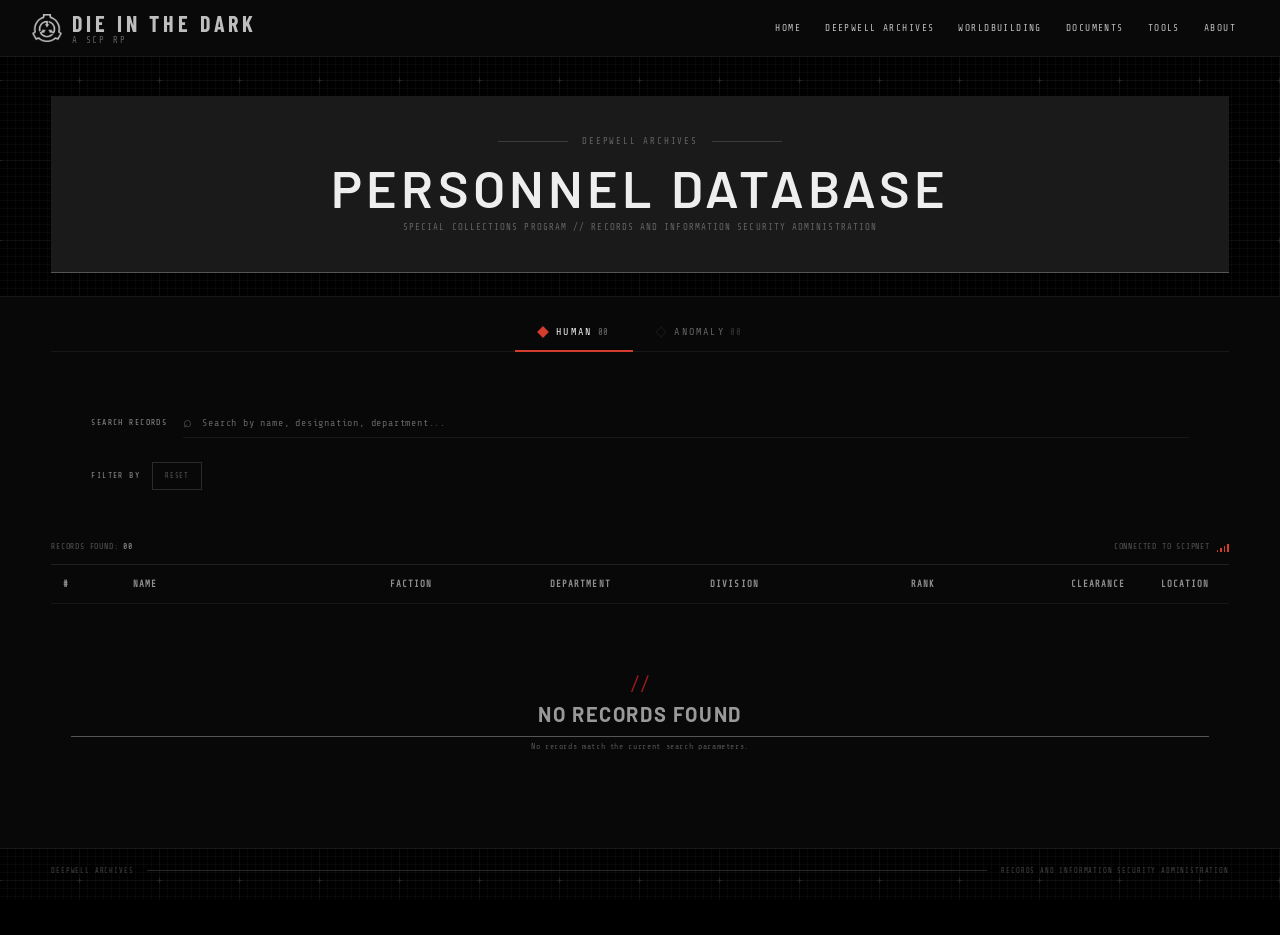
==== database.html @ d58ca320 "Add files via upload" ====
<!DOCTYPE html>
<html lang="en">

<head>
    <meta charset="UTF-8">
    <meta name="viewport" content="width=device-width, initial-scale=1.0">

    <title>Connected to DEEPWELL</title>

    <link rel="icon" type="../image/png" href="images/logo.png">

    <link rel="preconnect" href="https://fonts.googleapis.com">
    <link rel="preconnect" href="https://fonts.gstatic.com" crossorigin>

    <link href="https://fonts.googleapis.com/css2?family=Barlow+Condensed:wght@400;500;600;700&family=Barlow:wght@400;500;600;700&family=Share+Tech+Mono&display=swap" rel="stylesheet">

    <link rel="stylesheet" href="css/style.css">
    <link rel="stylesheet" href="css/database.css">
</head>

<body>

    <!-- NAVIGATION -->
    <nav class="navbar">

        <a href="index.html" class="logo">
            <span class="logo-image" aria-label="Die in the Dark"></span>

            <div class="logo-text">
                <span class="logo-name">DIE IN THE DARK</span>
                <span class="logo-subtitle">A SCP RP</span>
            </div>
        </a>

        <ul class="nav-links">
            <li><a href="index.html">HOME</a></li>
            <li><a href="database.html">DEEPWELL ARCHIVES</a></li>
            <li><a href="lore.html">WORLDBUILDING</a></li>
            <li><a href="documents.html">DOCUMENTS</a></li>
            <li class="dropdown">
                <a href="#">TOOLS</a>
                <div class="dropdown-menu">
                    <a href="sheet-maker.html">SHEET MAKER</a>
                </div>
            </li>
            <li><a href="about.html">ABOUT</a></li>

        </ul>

    </nav>



    <!-- MAIN DATABASE -->
    <main class="database-page">

        <!-- DATABASE HEADER -->
        <header class="database-header">

            <div class="database-classification">
                <span class="classification-line"></span>

                DEEPWELL ARCHIVES

                <span class="classification-line"></span>
            </div>

            <h1>PERSONNEL DATABASE</h1>

            <p>
                SPECIAL COLLECTIONS PROGRAM // RECORDS AND INFORMATION SECURITY ADMINISTRATION
            </p>

        </header>


        <!-- LOWER DATABASE SECTION -->
        <div class="database-container">

            <div class="database-container-contents">

                <!-- DATABASE TABS -->
                <div class="database-tabs">

                    <button class="database-tab active" data-type="HUMAN">

                        <span class="tab-indicator"></span>

                        HUMAN

                        <span class="tab-count" id="human-count">00</span>

                    </button>


                    <button class="database-tab" data-type="ANOMALY">

                        <span class="tab-indicator"></span>

                        ANOMALY

                        <span class="tab-count" id="anomaly-count">00</span>

                    </button>

                </div>


                <!-- SEARCH / FILTER CONTROLS -->
                <div class="database-controls">

                    <div class="search-container">

                        <span class="search-label">
                            SEARCH RECORDS
                        </span>

                        <div class="search-box">

                            <span class="search-icon">
                                ⌕
                            </span>

                            <input
                                type="text"
                                id="character-search"
                                placeholder="Search by name, designation, department..."
                                autocomplete="off"
                            >

                        </div>

                    </div>


                    <!-- FILTERS GENERATED BY JAVASCRIPT -->
                    <div
                        class="filter-container"
                        id="filter-container">
                    </div>

                </div>


                <!-- DATABASE STATUS -->
                <div class="database-status">

                    <span>
                        RECORDS FOUND:
                        <strong id="result-count">00</strong>
                    </span>

                    <span class="status-live">

                        CONNECTED TO SCIPNET

                        <span class="status-bars">
                            <i></i>
                            <i></i>
                            <i></i>
                            <i></i>
                        </span>

                    </span>

                </div>


                <!-- CHARACTER TABLE -->
                <div class="character-table">

                    <!-- TABLE HEADER -->
                    <div class="table-header">

                        <div class="table-cell id-cell">
                            #
                        </div>

                        <div class="table-cell name-cell">
                            NAME
                        </div>

                        <div class="table-cell faction-cell">
                            FACTION
                        </div>

                        <div class="table-cell department-cell">
                            DEPARTMENT
                        </div>

                        <div class="table-cell division-cell">
                            DIVISION
                        </div>

                        <div class="table-cell rank-cell">
                            RANK
                        </div>

                        <div class="table-cell clearance-cell">
                            CLEARANCE
                        </div>

                        <div class="table-cell location-cell">
                            LOCATION
                        </div>

                    </div>


                    <!-- CHARACTER RECORDS GENERATED BY JAVASCRIPT -->
                    <div id="character-list"></div>

                </div>


                <!-- NO RESULTS -->
                <div
                    class="no-results"
                    id="no-results">

                    <div class="no-results-mark">
                        //
                    </div>

                    <h2>
                        NO RECORDS FOUND
                    </h2>

                    <p>
                        No records match the current search parameters.
                    </p>

                </div>

            </div>

        </div>


        <!-- DATABASE FOOTER -->
        <div class="database-footer">

            <span>
                DEEPWELL ARCHIVES
            </span>

            <span class="footer-line"></span>

            <span>
                RECORDS AND INFORMATION SECURITY ADMINISTRATION
            </span>

        </div>

    </main>


    <!-- DATABASE JAVASCRIPT -->
    <script src="js/database.js"></script>

</body>

</html>
---- css/style.css ----
:root {
    --grid-background: #000000;
    --grid-ticks: #1e1e1e;
    --grid-major-lines: rgba(50, 50, 50, 0.15);
    --grid-minor-lines: rgba(50, 50, 50, 0.05);

    --border: #181818;
    --red-bright: #d43c2e;


    --text: #bebebe;
    --text-secondary: #909090;
    --text-dim: #646464;

    --white: #eeeeee;

    --red: #9b1c1c;

    --font-main: "Barlow", sans-serif;
    --font-mono: "Share Tech Mono", monospace;
    --font-condensed: "Barlow Condensed", sans-serif;
}


body {
    margin: 0;

    overflow-x: hidden;

    background:
        /* Fine grid */
        linear-gradient(-90deg, var(--grid-major-lines) 1px, transparent 1px),
        linear-gradient(var(--grid-major-lines) 1px, transparent 1px),

        /* Large grid */
        linear-gradient(-90deg, var(--grid-major-lines) 1px, transparent 1px),
        linear-gradient(var(--grid-major-lines) 1px, transparent 1px),

        /* Horizontal structure */
        linear-gradient(
            transparent 3px,
            var(--grid-background) 3px,
            var(--grid-background) 78px,
            transparent 78px
        ),

        /* Vertical structure */
        linear-gradient(-90deg, var(--grid-ticks) 1px, transparent 1px),

        linear-gradient(
            -90deg,
            transparent 3px,
            var(--grid-background) 3px,
            var(--grid-background) 78px,
            transparent 78px
        ),

        linear-gradient(var(--grid-ticks) 1px, transparent 1px),

        /* Base */
        var(--grid-background);

    background-size:
        8px 8px,
        8px 8px,
        80px 80px,
        80px 80px,
        80px 80px,
        80px 80px,
        80px 80px,
        80px 80px;

    background-attachment: fixed;

    color: var(--text);
    font-family: var(--font-main);
}

header {
    padding: 40px;
    background: #1a1a1a;
    border-bottom: 1px solid #555;
}

main {
    margin: 40px auto;
    padding: 56px 20px 0;
}

h1 {
    margin: 0;
}

h2 {
    border-bottom: 1px solid #555;
    padding-bottom: 10px;
}

/* =========================
   NAVIGATION
   ========================= */

.navbar {
    position: fixed;
    top: 0;
    left: 0;
    right: 0;

    z-index: 500;

    height: 56px;

    background: rgba(10, 10, 10, 0.90);

    border-bottom: 1px solid var(--border);

    padding: 0 2rem;

    display: flex;
    align-items: center;
    justify-content: space-between;

    backdrop-filter: blur(6px);
}


/* =========================
   LOGO / BRAND
   ========================= */

.logo {
    display: flex;
    align-items: center;
    gap: 10px;

    text-decoration: none;
}

.logo-image {
    width: 30px;
    height: 30px;

    display: block;
    flex-shrink: 0;

    background-color: var(--text);

    -webkit-mask-image: url("../images/logo.png");
    mask-image: url("../images/logo.png");

    -webkit-mask-repeat: no-repeat;
    mask-repeat: no-repeat;

    -webkit-mask-position: center;
    mask-position: center;

    -webkit-mask-size: contain;
    mask-size: contain;
}

.logo-text {
    display: flex;
    flex-direction: column;
    justify-content: center;
}

.logo-name {
    font-family: var(--font-condensed);

    font-size: 22px;
    font-weight: 700;

    letter-spacing: 0.18em;

    color: var(--text);

    text-transform: uppercase;

    display: block;

    line-height: 1.1;
}

.logo-subtitle {
    font-family: var(--font-mono);

    font-size: 9px;

    letter-spacing: 0.2em;

    color: var(--text-dim);

    text-transform: uppercase;

    display: block;
}


/* =========================
   NAV LINKS
   ========================= */

.nav-links {
    display: flex;

    list-style: none;

    align-items: center;

    margin: 0;
    padding: 0;
}

.nav-links a {
    font-family: var(--font-mono);

    font-size: 9.5px;

    letter-spacing: 0.15em;

    text-transform: uppercase;

    color: var(--text);

    text-decoration: none;

    padding: 8px 12px;

    display: block;

    transition: color 0.2s ease;
}

.nav-links a:hover {
    color: var(--red-bright);

    text-shadow:
        0 0 6px rgba(197, 43, 43, 0.45);
}


/* =========================
   DROPDOWN
   ========================= */

.dropdown {
    position: relative;
}

.dropdown-menu {
    display: none;

    position: absolute;

    top: 100%;
    left: 0;

    min-width: 160px;

    background: rgba(10, 10, 10, 0.98);

    border: 1px solid var(--border);

    box-shadow: 0 8px 20px rgba(0, 0, 0, 0.5);
}

.dropdown-menu a {
    padding: 10px 14px;

    border-bottom: 1px solid #222;
}

.dropdown-menu a:last-child {
    border-bottom: none;
}

.dropdown-menu a:hover {
    background: rgba(255, 255, 255, 0.04);
}

.dropdown:hover .dropdown-menu {
    display: block;
}



/* =========================
   DIVIDER
   ========================= */

.section-divider {
    display: flex;
    align-items: center;
    gap: 10px;

    width: 70%;

    margin: 32px auto;
}
.divider-line {
    flex: 1;
    height: 1px;
    background: rgba(120, 120, 120, 0.3);
}

.divider-logo {
    width: 20px;
    height: 20px;

    background-color: var(--text-dim);

    opacity: 0.7;

    -webkit-mask: url("../images/logo.png") center / contain no-repeat;
    mask: url("../images/logo.png") center / contain no-repeat;
}

.announcement-bar {
    position: relative;
    width: 100%;
    height: 38px;
    margin: 56px 0 0;
    box-sizing: border-box;

    display: flex;
    align-items: center;

    background:
        linear-gradient(
            rgba(120,0,0,0.035) 50%,
            rgba(0,0,0,0.035) 50%
        ),
        rgba(8,8,8,0.96);

    background-size:
        100% 4px,
        auto;

    border: 1px solid rgba(24,24,24,0.45);

    box-shadow:
        0 4px 18px rgba(0,0,0,0.45),
        inset 0 0 20px rgba(90,0,0,0.08);

    overflow: hidden;
}


/* subtle red scanline overlay */

.announcement-bar::before {
    content: "";

    position: absolute;
    inset: 0;

    background:
        repeating-linear-gradient(
            0deg,
            transparent 0px,
            transparent 3px,
            rgba(155, 28, 28, 0.045) 4px
        );

    pointer-events: none;
    z-index: 1;
}


/* very subtle red edge */

.announcement-bar::after {
    content: "";

    position: absolute;
    left: 0;
    top: 0;
    bottom: 0;

    width: 2px;

    background: var(--red);

    box-shadow:
        0 0 8px rgba(197, 43, 43, 0.35);

    opacity: 0.7;

    pointer-events: none;
    z-index: 4;
}


/* LEFT LABEL */

.announcement-label {
    position: relative;
    z-index: 3;

    height: 100%;
    width: auto;
    flex: 0 0 auto;

    padding: 0 15px;

    display: flex;
    align-items: center;
    gap: 8px;

    background: rgba(12,12,12,0.98);
    border-right: 1px solid var(--border);

    font-family: var(--font-mono);
    font-size: 9px;
    letter-spacing: 0.16em;
    color: var(--text-dim);

    white-space: nowrap;
}


/* STATUS LIGHT */

.announcement-status {
    width: 5px;
    height: 5px;

    display: block;

    background: var(--red-bright);

    box-shadow:
        0 0 5px rgba(197, 43, 43, 0.7),
        0 0 10px rgba(197, 43, 43, 0.2);

    animation: announcement-pulse 4s ease-in-out infinite;
}


@keyframes announcement-pulse {

    0%,
    100% {
        opacity: 0.25;
    }

    50% {
        opacity: 1;
    }

}


/* SCROLLING AREA */

.announcement-window {
    position: relative;

    flex: 1;
    min-width: 0;

    height: 100%;

    overflow: hidden;

    display: flex;
    align-items: center;

    mask-image: linear-gradient(
        90deg,
        transparent,
        black 5%,
        black 95%,
        transparent
    );

    -webkit-mask-image: linear-gradient(
        90deg,
        transparent,
        black 5%,
        black 95%,
        transparent
    );
}


/* SCROLLING CONTENT */

.announcement-track {
    display: flex;
    align-items: center;
    width: max-content;
    animation: announcement-scroll 30s linear infinite;
    will-change: transform;
}


.announcement-track span {
    position: relative;

    display: inline-flex;
    align-items: center;

    padding: 0 42px;

    font-family: var(--font-mono);
    font-size: 9px;
    letter-spacing: 0.13em;

    color: var(--text);

    white-space: nowrap;
}


.announcement-track span::after {
    content: "⌬";

    position: absolute;
    right: 0;

    color: var(--red);
    font-size: 10px;
}


@keyframes announcement-scroll {

    from {
        transform: translateX(0);
    }

    to {
        transform: translateX(-50%);
    }

}


/* RIGHT IDENTIFIER */

.announcement-id {
    position: relative;
    z-index: 3;

    height: 100%;

    padding: 0 14px;

    display: flex;
    align-items: center;

    box-sizing: border-box;

    background: rgba(12, 12, 12, 0.98);

    border-left: 1px solid var(--border);

    font-family: var(--font-mono);
    font-size: 8px;
    letter-spacing: 0.12em;

    color: #666;

    white-space: nowrap;

    flex-shrink: 0;
}
---- css/database.css ----
/* =========================================================
   DATABASE PAGE
   ========================================================= */

.database-page {
    width: min(1200px, 92vw);
    margin: 0 auto;
    padding: 96px 0 60px;
}

/* =========================================================
   DATABASE CONTAINER
   ========================================================= */

.database-container {
    position: relative;

    width: 100vw;

    margin-left: calc(50% - 50vw);
    margin-top: -15px;

    background: #080808;

    padding-top: 15px;
    padding-bottom: 27px;

    box-sizing: border-box;

    border-block: 1px solid var(--border);
}

.database-container-contents {

    width: min(1200px, 92vw);
    margin: 0 auto;
}

/* =========================================================
   HEADER
   ========================================================= */

.database-header {
    text-align: center;
    margin-bottom: 38px;
}

.database-classification {
    display: flex;
    align-items: center;
    justify-content: center;
    gap: 14px;

    font-family: var(--font-mono);
    font-size: 9px;
    letter-spacing: 0.2em;
    color: var(--text-dim);
}

.classification-line {
    width: 70px;
    height: 1px;
    background: rgba(120,120,120,0.35);
}

.database-header h1 {
    margin: 10px 0 4px;

    font-family: var(--font-display);
    font-size: clamp(34px, 5vw, 52px);
    font-weight: 600;
    letter-spacing: 0.08em;
    color: var(--white);
}

.database-header > p {
    margin: 0;

    font-family: var(--font-mono);
    font-size: 9px;
    letter-spacing: 0.12em;
    color: var(--text-dim);
}

.database-meta {
    display: flex;
    justify-content: center;
    gap: 30px;

    margin-top: 20px;

    font-family: var(--font-mono);
    font-size: 8px;
    letter-spacing: 0.12em;
    color: #666;
}


/* =========================================================
   MAIN DATABASE PANEL
   ========================================================= */

.database-panel {
    background: var(--panel);
    border: 1px solid var(--border);
}

/* =========================================
   DATABASE TABS
   ========================================= */

.database-tabs {
    display: flex;
    align-items: center;
    gap: 0;

    position: relative;
    justify-content: center;

    margin: 0 0 1rem;
    padding: 0;
}


/* Long background line */
.database-tabs::after {
    content: "";

    position: absolute;
    left: 50%;
    bottom: 0;

    width: 100%;
    height: 1px;

    background: var(--border);

    transform: translateX(-50%);

    z-index: 0;
}


.database-tab {
    position: relative;
    z-index: 1;

    justify-content: center;

    display: flex;
    align-items: center;
    gap: 0.6rem;

    padding: 0.9rem 1.5rem;
    margin: 0;

    border: none;
    outline: none;
    background: transparent;

    color: var(--text-dim);

    font-family: var(--font-mono);
    font-size: 10px;
    letter-spacing: 0.22em;
    text-transform: uppercase;

    cursor: pointer;

    transition: color 0.2s ease;
}


/* Red active indicator */
.database-tab::after {
    content: "";

    position: absolute;
    left: 0;
    right: 0;
    bottom: 0;

    height: 2px;

    background: var(--red-bright);

    transform: scaleX(0);
    transform-origin: center;

    transition: transform 0.25s ease;

    z-index: 2;
}


.database-tab:hover {
    color: var(--white);
}

.database-tab:hover::after {
    transform: scaleX(0.4);
}

.database-tab.active {
    color: var(--white);
}

.database-tab.active::after {
    transform: scaleX(1);
}


/* Diamond indicator */
.tab-indicator {
    display: inline-block;

    width: 6px;
    height: 6px;

    border: 1px solid var(--border);

    transform: rotate(45deg);

    transition:
        transform 0.25s ease,
        background 0.2s ease,
        border-color 0.2s ease;
}

.database-tab.active .tab-indicator {
    background: var(--red-bright);
    border-color: var(--red-bright);
    transform: rotate(135deg);
}


/* Record count */
.tab-count {
    margin-left: -0.25rem;

    font-family: var(--font-mono);
    font-size: 9px;
    font-weight: 400;

    color: #333333;

    letter-spacing: 0.05em;

    transition: color 0.2s ease;
}

.database-tab.active .tab-count {
    color: #666666;
}

/* =========================================================
   CONTROLS
   ========================================================= */

.database-controls {
    display: flex;
    flex-direction: column;
    align-items: stretch;
    gap: 10px;

    padding: 40px;

    border: none;
}

.search-container {
    display: flex;
    align-items: center;
    gap: 16px;
}

.search-label {
    flex-shrink: 0;

    font-family: var(--font-mono);
    font-size: 8px;
    letter-spacing: 0.18em;
    color: var(--text-secondary);
}

.search-box {
    position: relative;

    flex: 1;

    display: flex;
    align-items: center;

    border-bottom: 1px solid var(--border);

    transition: border-color 0.2s ease;
}

.search-box:focus-within {
    border-color: var(--red-bright);
}

.search-icon {
    margin-right: 10px;

    font-family: var(--font-mono);
    font-size: 15px;
    color: #555;
}

.search-box input {
    width: 100%;

    padding: 9px 0;

    border: none;
    outline: none;

    background: transparent;

    font-family: var(--font-mono);
    font-size: 10px;
    letter-spacing: 0.08em;

    color: var(--text);
}

.search-box input::placeholder {
    color: var(--text-dim);
}


/* =========================================================
   FILTERS
   ========================================================= */

.filter-container {
    display: flex;
    align-items: center;
    gap: 6px;
    flex-wrap: wrap;

    margin-top: 14px;
}

.filter-container::before {
    content: "FILTER BY";

    margin-right: 6px;

    font-family: var(--font-mono);
    font-size: 8px;
    letter-spacing: 0.18em;

    color: var(--text-secondary);
}
.filter-wrapper {
    position: relative;
}

.filter-select {
    height: 28px;
    min-width: 120px;

    padding: 0 26px 0 9px;

    border: 1px solid #2b2b2b;
    border-radius: 0;
    outline: none;

    background: #0b0b0b;
    color: var(--text-secondary);

    font-family: var(--font-mono);
    font-size: 7px;
    letter-spacing: 0.1em;

    cursor: pointer;

    display: flex;
    align-items: center;
    justify-content: space-between;

    transition:
        color 0.2s ease,
        border-color 0.2s ease,
        background 0.2s ease;
}

.filter-select:hover {
    color: var(--text);
    border-color: #444;
}

.filter-wrapper.open .filter-select {
    color: var(--white);
    border-color: var(--red);
    background: #101010;
}

.filter-select.filtered {
    color: var(--white);
    border-color: #555;
}

.filter-arrow {
    position: absolute;
    right: 8px;

    font-size: 11px;
    color: #555;

    transition:
        transform 0.2s ease,
        color 0.2s ease;
}

.filter-wrapper.open .filter-arrow {
    transform: rotate(180deg);
    color: var(--red-bright);
}


/* =========================================================
   FILTER DROPDOWN
   ========================================================= */

.filter-dropdown {
    position: absolute;
    top: calc(100% + 5px);
    left: 0;

    min-width: 100%;
    width: max-content;

    padding: 5px 0;

    background: #101010;
    border: 1px solid #333;

    box-shadow:
        0 8px 20px rgba(0, 0, 0, 0.45);

    opacity: 0;
    visibility: hidden;
    transform: translateY(-4px);

    transition:
        opacity 0.15s ease,
        transform 0.15s ease,
        visibility 0.15s ease;

    z-index: 50;
}

.filter-wrapper.open .filter-dropdown {
    opacity: 1;
    visibility: visible;
    transform: translateY(0);
}


/* =========================================================
   FILTER OPTIONS
   ========================================================= */

.filter-option {
    position: relative;

    display: flex;
    align-items: center;

    gap: 8px;

    padding: 7px 12px;

    font-family: var(--font-mono);
    font-size: 7px;
    letter-spacing: 0.08em;

    color: #777;

    cursor: pointer;

    transition:
        color 0.15s ease,
        background 0.15s ease;
}

.filter-option:hover {
    color: #ccc;
    background: rgba(155, 28, 28, 0.08);
}

.filter-option input {
    position: absolute;
    opacity: 0;
    pointer-events: none;
}

.filter-checkbox {
    width: 8px;
    height: 8px;

    border: 1px solid #444;

    flex-shrink: 0;

    transition:
        border-color 0.15s ease,
        background 0.15s ease;
}

.filter-option input:checked + .filter-checkbox {
    border-color: var(--red-bright);
    background: var(--red-bright);

    box-shadow:
        0 0 6px rgba(197, 43, 43, 0.25);
}

.filter-option input:checked ~ .filter-option-text {
    color: #ddd;
}

.filter-reset {
    height: 28px;
    padding: 0 12px;

    border: 1px solid #2b2b2b;
    border-radius: 0;

    background: transparent;
    color: #555;

    font-family: var(--font-mono);
    font-size: 7px;
    letter-spacing: 0.1em;

    cursor: pointer;

    transition:
        color 0.2s ease,
        border-color 0.2s ease,
        background 0.2s ease;
}

.filter-reset:hover {
    color: var(--red-bright);
    border-color: var(--red);
    background: rgba(155, 28, 28, 0.08);
}

/* =========================================================
   STATUS BAR
   ========================================================= */

.database-status {
    height: 34px;

    display: flex;
    align-items: center;
    justify-content: space-between;

    border-bottom: 1px solid rgba(100,100,100,0.25);

    font-family: var(--font-mono);
    font-size: 8px;
    letter-spacing: 0.1em;

    color: #555;
}

.database-status strong {
    color: #999;
    font-weight: 400;
}

.status-live {
    display: flex;
    align-items: center;
    gap: 7px;
}

.status-bars {
    display: inline-flex;
    align-items: flex-end;
    gap: 2px;

    width: 12px;
    height: 10px;

    animation: database-pulse 4s ease-in-out infinite;
}

.status-bars i {
    display: block;

    width: 2px;

    background: var(--red-bright);
}

.status-bars i:nth-child(1) {
    height: 2px;
}

.status-bars i:nth-child(2) {
    height: 4px;
}

.status-bars i:nth-child(3) {
    height: 6px;
}

.status-bars i:nth-child(4) {
    height: 8px;
}

@keyframes database-pulse {
    0%, 100% {
        opacity: 0.4;
    }

    50% {
        opacity: 1;
    }
}

/* =========================================================
   TABLE
   ========================================================= */

.character-table {
    width: 100%;
    border: none;
}


/* ---------------------------------------------------------
   SHARED COLUMN LAYOUT
   --------------------------------------------------------- */

.table-header,
.character-row {
    display: grid;

    grid-template-columns:
        70px
        minmax(180px, 1.6fr)
        minmax(110px, 1fr)
        minmax(120px, 1fr)
        minmax(150px, 1.25fr)
        minmax(110px, 1fr)
        90px
        80px;
}

/* ---------------------------------------------------------
   TABLE HEADER
   --------------------------------------------------------- */

.table-header {
    min-height: 38px;

    border: none;
    border-bottom: 1px solid var(--border);

    background: transparent;
}

.table-header .table-cell {
    font-weight: 600;
    color: var(--text-secondary);
}

/* ---------------------------------------------------------
   TABLE CELLS
   --------------------------------------------------------- */

.table-cell {
    display: flex;
    align-items: center;

    padding: 0 12px;

    border: none;

    font-family: var(--font-mono);
    font-size: 9px;
    letter-spacing: 0.12em;

    color: var(--text-secondary);
}

.expand-cell {
    justify-content: center;
}


/* ---------------------------------------------------------
   CHARACTER RECORD
   --------------------------------------------------------- */

.character-record {
    border: none;
    border-bottom: 1px solid rgba(100, 100, 100, 0.22);
}


/* ---------------------------------------------------------
   CHARACTER ROW
   --------------------------------------------------------- */

.character-row {
    min-height: 54px;

    border: none;

    cursor: pointer;

    background: transparent;

    transition:
        background 0.2s ease;
}


/* ---------------------------------------------------------
   ROW CONTENT
   --------------------------------------------------------- */

.character-row .table-cell {
    color: #aaa;
}


/* ---------------------------------------------------------
   HOVER TEXT EFFECT
   --------------------------------------------------------- */

.character-row .character-id,
.character-row .character-name,
.character-row .character-faction,
.character-row .character-department,
.character-row .character-division,
.character-row .character-rank,
.character-row .character-clearance,
.character-row .character-location {
    transition:
        color 0.7s ease,
        text-shadow 0.7s ease;
}

.character-row:hover {
    background: transparent;
}

.character-row:hover .character-id,
.character-row:hover .character-name,
.character-row:hover .character-faction,
.character-row:hover .character-department,
.character-row:hover .character-division,
.character-row:hover .character-rank,
.character-row:hover .character-clearance,
.character-row:hover .character-location {
    color: var(--red-bright) !important;

    text-shadow:
        0 0 5px rgba(197, 43, 43, 0.45),
        0 0 10px rgba(197, 43, 43, 0.2);
}

.character-row:hover .expand-button {
    color: var(--red-bright) !important;

    text-shadow:
        0 0 6px rgba(197, 43, 43, 0.5);
}


/* ---------------------------------------------------------
   EXPANDED ROW
   --------------------------------------------------------- */

.character-row.expanded {
    background: rgba(155, 28, 28, 0.045);
}

/* ---------------------------------------------------------
   EXPANDED ROW
   --------------------------------------------------------- */

.character-row.expanded {
    background: rgba(155, 28, 28, 0.045);
}


/* ---------------------------------------------------------
   DESIGNATION
   --------------------------------------------------------- */

.character-id {
    font-family: var(--font-mono);
    font-size: 9px;
    color: #777 !important;
}


.character-name {
    position: relative;
    display: flex;
    align-items: center;
    gap: 7px;

    overflow: hidden;

    font-family: var(--font-display);
    font-size: 15px;
    letter-spacing: 0.04em;

    color: #ddd !important;
}

.name-primary {
    transition:
        opacity 0.35s ease,
        transform 0.35s ease;
}

.name-callsign {
    position: absolute;
    left: 12px;
    top: 50%;

    opacity: 0;

    transform:
        translateY(-50%)
        translateX(-5px);

    color: var(--red-bright);

    transition:
        opacity 0.35s ease,
        transform 0.35s ease,
        color 0.35s ease,
        text-shadow 0.35s ease;
}


/* Only swap the name if a callsign exists */

.character-name:has(.name-callsign):hover .name-primary {
    opacity: 0;
    transform: translateX(5px);
}

.character-name:has(.name-callsign):hover .name-callsign {
    opacity: 1;

    transform:
        translateY(-50%)
        translateX(0);

    color: var(--red-bright);

    text-shadow:
        0 0 5px rgba(197, 43, 43, 0.45),
        0 0 10px rgba(197, 43, 43, 0.2);
}

/* =========================================================
   ONLY PERSONNEL WITH A CALLSIGN GET THE SWAP EFFECT
   ========================================================= */

.character-name:has(.name-callsign):hover .name-primary {
    opacity: 0;
    transform: translateX(5px);
}

.character-name:has(.name-callsign):hover .name-callsign {
    opacity: 1;

    transform:
        translateY(-50%)
        translateX(0);

    color: var(--red-bright);

    text-shadow:
        0 0 5px rgba(197, 43, 43, 0.45),
        0 0 10px rgba(197, 43, 43, 0.2);
}

.character-name:has(.name-callsign):hover .status-icon {
    opacity: 0;
    transform: translateX(5px);
}

/* Deceased / inactive personnel are muted when not hovered */

.character-row.is-muted .table-cell {
    color: #333333 !important;
}


/* Hover restores the normal row hover appearance */

.character-row.is-muted:hover .character-id,
.character-row.is-muted:hover .character-name,
.character-row.is-muted:hover .character-faction,
.character-row.is-muted:hover .character-department,
.character-row.is-muted:hover .character-division,
.character-row.is-muted:hover .character-rank,
.character-row.is-muted:hover .character-clearance,
.character-row.is-muted:hover .character-location {
    color: var(--red-bright) !important;

    text-shadow:
        0 0 5px rgba(197, 43, 43, 0.45),
        0 0 10px rgba(197, 43, 43, 0.2);
}

/* ---------------------------------------------------------
   DATABASE FIELDS
   --------------------------------------------------------- */

.character-faction,
.character-department,
.character-division,
.character-rank,
.character-clearance,
.character-location {
    font-family: var(--font-mono);
    font-size: 9px;
    letter-spacing: 0.08em;
    color: #777 !important;
}

/* ---------------------------------------------------------
   EXPAND BUTTON
   --------------------------------------------------------- */

.expand-button {
    justify-content: center;

    font-family: var(--font-mono);
    font-size: 15px;

    color: #555 !important;

    transition:
        color 0.2s ease,
        text-shadow 0.2s ease,
        transform 0.2s ease;
}

.character-row.expanded .expand-button {
    color: var(--red-bright) !important;

    text-shadow:
        0 0 6px rgba(197, 43, 43, 0.5);

    transform: rotate(45deg);
}


/* =========================================================
   EXPANDED CHARACTER
   ========================================================= */

.character-details {
    display: none;
    padding: 0 24px 28px;
    border-top: 1px solid rgba(100, 100, 100, 0.16);
    background: rgba(255, 255, 255, 0.012);
}

.character-record.expanded .character-details {
    display: block;
}


/* =========================================================
   HEADER
   ========================================================= */

.details-header {
    display: flex;
    align-items: center;
    justify-content: space-between;
    padding: 16px 0 22px;
}

.details-designation,
.details-classification {
    font-family: var(--font-mono);
    font-size: 8px;
    letter-spacing: 0.12em;
}

.details-designation {
    color: #555;
}

.details-classification {
    color: #444;
}


/* =========================================================
   IDENTITY
   ========================================================= */

.details-identity {
    margin-bottom: 28px;
}

.details-name {
    font-family: var(--font-display);
    font-size: 30px;
    line-height: 1;
    letter-spacing: 0.05em;
    color: #ddd;
}

.details-callsign {
    margin-top: 7px;
    font-family: var(--font-mono);
    font-size: 9px;
    letter-spacing: 0.18em;
    color: var(--red-bright);
    text-shadow:
        0 0 5px rgba(197, 43, 43, 0.3);
}


/* =========================================================
   CHARACTER INFORMATION
   ========================================================= */

.details-meta {
    display: grid !important;
    grid-template-columns: repeat(3, minmax(0, 1fr)) !important;
    gap: 22px 60px;
    width: 100%;
    margin: 0 0 32px;
}

.details-field {
    display: flex;
    flex-direction: column;
    gap: 5px;
    min-width: 0;
}

.details-label {
    font-family: var(--font-mono);
    font-size: 7px;
    font-weight: 600;
    letter-spacing: 0.16em;
    color: #555;
}

.details-value {
    font-family: var(--font-mono);
    font-size: 10px;
    letter-spacing: 0.08em;
    color: #aaa;
}


/* =========================================================
   PERSONNEL SUMMARY
   ========================================================= */

.details-blurb {
    margin-top: 6px;
    margin-bottom: 24px;
}

.details-blurb p {
    margin: 8px 0 0;
    font-family: var(--font-main);
    font-size: 13px;
    line-height: 1.65;
    color: #888;
}

/* ========================================
   DELTA GREEN RECORD
   ======================================== */

.delta-green-panel {
    border-top: 1px solid rgba(100, 100, 100, 0.18);
    padding-top: 14px;
}

.delta-green-panel summary {
    display: flex;
    align-items: center;
    gap: 9px;
    cursor: pointer;
    list-style: none;
    font-family: var(--font-mono);
    font-size: 8px;
    letter-spacing: 0.14em;
    color: #666;
    user-select: none;
}

.delta-green-panel summary::-webkit-details-marker {
    display: none;
}

.delta-green-panel summary:hover {
    color: #aaa;
}

.delta-green-indicator {
    width: 5px;
    height: 5px;
    border: 1px solid #555;
    transform: rotate(45deg);
    transition:
        background 0.2s ease,
        border-color 0.2s ease;
}

.delta-green-panel[open] .delta-green-indicator {
    background: var(--red-bright);
    border-color: var(--red-bright);
}

.delta-green-arrow {
    margin-left: auto;
    font-size: 12px;
    color: #444;
    transition:
        transform 0.2s ease,
        color 0.2s ease;
}

.delta-green-panel[open] .delta-green-arrow {
    transform: rotate(45deg);
    color: var(--red-bright);
}

.delta-green-content {
    padding: 22px 0 4px;
}

/* =========================================================
   DELTA GREEN — CORE STATS
   ========================================================= */

.dg-stat {
    display: flex;
    flex-direction: column;
    align-items: flex-start;
    justify-content: center;
    min-height: 42px;
    padding: 0;
    border: none;
    background: transparent;
}

.dg-label {
    font-family: var(--font-mono);
    font-size: 8px;
    letter-spacing: 0.14em;
    color: #555;
}

.dg-value {
    font-family: var(--font-mono);
    font-size: 11px;
    color: #aaa;
}


/* HP / WP / SAN */

.dg-core {
    display: grid;
    grid-template-columns: repeat(3, 180px);
    justify-content: space-evenly;
    margin-bottom: 24px;
}

.dg-core .dg-stat {
    align-items: center;
    text-align: center;
}

.dg-core .dg-label {
    margin-bottom: 5px;
}

.dg-core .dg-value {
    font-size: 34px;
    line-height: 1;
    font-weight: 400;
    color: hsl(
        0,
        calc(var(--stat-value) * 0.9%),
        calc(55% - (var(--stat-value) * 0.18%))
    );
    transition:
        color 0.25s ease,
        text-shadow 0.25s ease;
}

.dg-core .dg-value[style*="--stat-value: 0"] {
    color: #333;
}


/* =========================================================
   DELTA GREEN — ATTRIBUTES
   ========================================================= */

.dg-attributes {
    display: grid;
    grid-template-columns: repeat(6, 90px);
    justify-content: space-evenly;
    margin-bottom: 18px;
}

.dg-attributes .dg-stat {
    align-items: center;
    text-align: center;
}

.dg-attributes .dg-label {
    margin-bottom: 5px;
}

.dg-attributes .dg-value {
    font-size: 16px;
    text-align: center;
}

.dg-core .dg-value.attribute-0,
.dg-attributes .dg-value.attribute-0 {
    color: #333;
}

.dg-core .dg-value.attribute-low,
.dg-attributes .dg-value.attribute-low {
    color: #777;
}

.dg-core .dg-value.attribute-medium,
.dg-attributes .dg-value.attribute-medium {
    color: #aaa;
}

.dg-core .dg-value.attribute-high,
.dg-attributes .dg-value.attribute-high {
    color: #c05a5a;
}

.dg-core .dg-value.attribute-very-high,
.dg-attributes .dg-value.attribute-very-high {
    color: #d52f2f;
}

.dg-core .dg-value.attribute-max,
.dg-attributes .dg-value.attribute-max {
    color: #ff4545;
    text-shadow:
        0 0 5px rgba(255, 69, 69, 0.35),
        0 0 10px rgba(255, 69, 69, 0.15);
}

/* =========================================================
   DELTA GREEN — SKILLS
   ========================================================= */

.dg-skills {
    display: grid;
    grid-template-columns: repeat(3, minmax(0, 1fr));
    column-gap: 30px;
}

.dg-skill-column {
    display: flex;
    flex-direction: column;
}

.dg-skill {
    display: flex;
    align-items: center;
    justify-content: space-between;
    min-height: 30px;
    border-bottom: 1px solid rgba(100, 100, 100, 0.12);
    font-family: var(--font-mono);
    font-size: 10px;
    letter-spacing: 0.08em;
    color: #666;
}

.dg-skill strong {
    font-weight: 400;
}


/* =========================================================
   DELTA GREEN — SKILL PERCENTAGE COLORS
   ========================================================= */

.dg-percentage {
    transition:
        color 0.25s ease,
        text-shadow 0.25s ease;
}

.dg-percentage.skill-0 {
    color: #333;
}

.dg-percentage.skill-low {
    color: #777;
}

.dg-percentage.skill-medium {
    color: #aaa;
}

.dg-percentage.skill-high {
    color: #c05a5a;
}

.dg-percentage.skill-very-high {
    color: #d52f2f;
}

.dg-percentage.skill-max {
    color: #ff4545;
    text-shadow:
        0 0 5px rgba(255, 69, 69, 0.35),
        0 0 10px rgba(255, 69, 69, 0.15);
}

.no-dice-sheet {
    padding: 12px 0;
}

.delta-green-no-sheet {
    display: flex;
    align-items: center;
    gap: 9px;

    font-family: var(--font-mono);
    font-size: 8px;
    letter-spacing: 0.14em;
    color: #444;
}

.no-dice-sheet .delta-green-indicator {
    width: 5px;
    height: 5px;
    border: 1px solid #444;
    transform: rotate(45deg);
    flex-shrink: 0;
}

/* =========================================================
   NO RESULTS
   ========================================================= */

.no-results {
    display: none;

    padding: 70px 20px;

    text-align: center;
}

.no-results.visible {
    display: block;
}

.no-results-mark {
    margin-bottom: 8px;

    font-family: var(--font-mono);
    font-size: 18px;

    color: var(--red);
}

.no-results h2 {
    margin: 0 0 5px;

    font-family: var(--font-display);
    font-size: 20px;
    letter-spacing: 0.08em;

    color: #999;
}

.no-results p {
    margin: 0;

    font-family: var(--font-mono);
    font-size: 8px;
    letter-spacing: 0.08em;

    color: #555;
}

/* =========================================================
   PAGINATION
   ========================================================= */

.database-pagination {
    display: flex;
    align-items: center;
    justify-content: center;

    gap: 4px;

    padding: 18px 0 4px;
}

.pagination-button {
    width: 28px;
    height: 28px;

    padding: 0;

    border: none;
    background: transparent;

    color: #555;

    font-family: var(--font-mono);
    font-size: 8px;
    letter-spacing: 0.05em;

    cursor: pointer;

    transition:
        color 0.2s ease,
        text-shadow 0.2s ease;
}

.pagination-button:hover:not(:disabled) {
    color: var(--white);
    background: transparent;
}

.pagination-button.active {
    color: var(--red-bright);
    background: transparent;

    text-shadow:
        0 0 6px rgba(197, 43, 43, 0.55),
        0 0 12px rgba(197, 43, 43, 0.25);
}

.pagination-button:disabled {
    color: #292929;
    background: transparent;
    cursor: default;
}

.pagination-ellipsis {
    width: 20px;
    text-align: center;

    color: #444;

    font-family: var(--font-mono);
    font-size: 9px;
}
/* =========================================================
   FOOTER
   ========================================================= */

.database-footer {
    display: flex;
    align-items: center;
    gap: 14px;

    margin-top: 18px;

    font-family: var(--font-mono);
    font-size: 7px;
    letter-spacing: 0.12em;

    color: #444;
}

.footer-line {
    flex: 1;

    height: 1px;

    background: #292929;
}


/* =========================================================
   MOBILE
   ========================================================= */

@media (max-width: 800px) {

    .database-page {
        width: 94vw;
    }

    .database-meta {
        flex-direction: column;
        gap: 5px;
    }

    .database-controls {
        display: flex;
        flex-direction: column;
        gap: 18px;
    }

    .filter-container {
        display: grid;
        grid-template-columns: 1fr 1fr;
    }

    .filter-select {
        width: 100%;
        min-width: 0;
    }

    .table-header,
    .character-row {
        display: grid;

        grid-template-columns:
            70px
            minmax(180px, 1.6fr)
            minmax(110px, 1fr)
            minmax(120px, 1fr)
            minmax(150px, 1.25fr)
            minmax(110px, 1fr)
            90px
            minmax(110px, 1fr);
    }

    .table-header .faction-cell,
    .table-header .department-cell,
    .character-row .faction-cell,
    .character-row .department-cell {
        display: none;
    }

    .details-grid {
        grid-template-columns: repeat(2, 1fr);
    }

}

@media (max-width: 520px) {

    .database-page {
        padding-top: 80px;
    }

    .database-header h1 {
        font-size: 32px;
    }

    .database-classification {
        font-size: 7px;
    }

    .classification-line {
        width: 30px;
    }

    .database-tab {
        min-width: 0;
        flex: 1;
        padding: 0 12px;
    }

    .filter-container {
        grid-template-columns: 1fr;
    }

    .table-header,
    .character-row {
        display: grid;

        grid-template-columns:
            70px
            minmax(180px, 1.6fr)
            minmax(110px, 1fr)
            minmax(120px, 1fr)
            minmax(150px, 1.25fr)
            minmax(110px, 1fr)
            90px
            42px;
    }

    .table-header .table-cell {
        font-weight: 700;
    }

    .table-header .status-cell,
    .character-row .status-cell {
        display: none;
    }

    .character-details {
        padding: 20px 15px;
    }

    .details-grid {
        grid-template-columns: 1fr;
    }

}
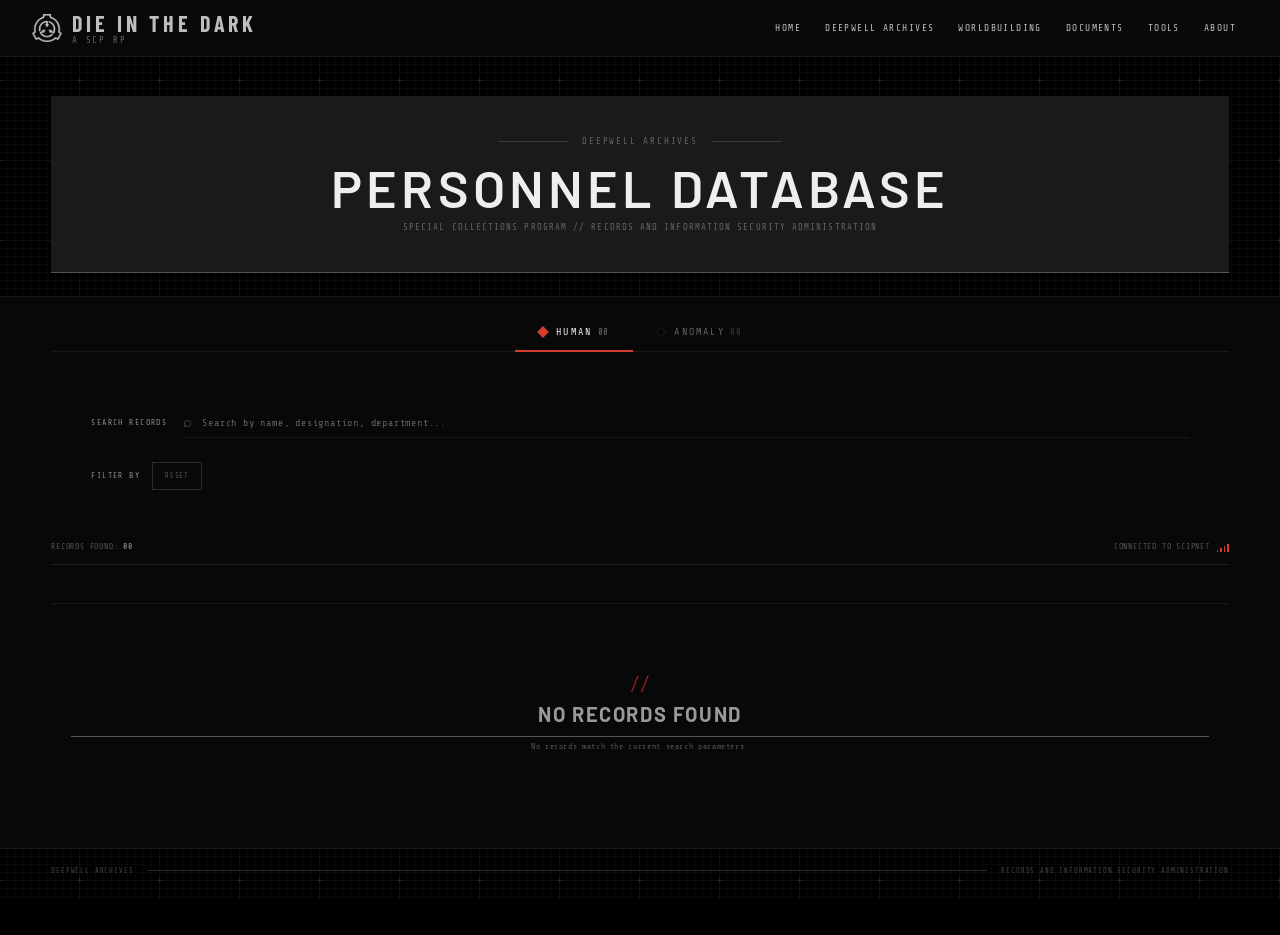
==== commit 437238b9: "Add files via upload" ====
--- a/database.html
+++ b/database.html
@@ -170,42 +170,7 @@
                 <div class="character-table">
 
                     <!-- TABLE HEADER -->
-                    <div class="table-header">
-
-                        <div class="table-cell id-cell">
-                            #
-                        </div>
-
-                        <div class="table-cell name-cell">
-                            NAME
-                        </div>
-
-                        <div class="table-cell faction-cell">
-                            FACTION
-                        </div>
-
-                        <div class="table-cell department-cell">
-                            DEPARTMENT
-                        </div>
-
-                        <div class="table-cell division-cell">
-                            DIVISION
-                        </div>
-
-                        <div class="table-cell rank-cell">
-                            RANK
-                        </div>
-
-                        <div class="table-cell clearance-cell">
-                            CLEARANCE
-                        </div>
-
-                        <div class="table-cell location-cell">
-                            LOCATION
-                        </div>
-
-                    </div>
-
+                    <div class="table-header" id="table-header"></div>
 
                     <!-- CHARACTER RECORDS GENERATED BY JAVASCRIPT -->
                     <div id="character-list"></div>
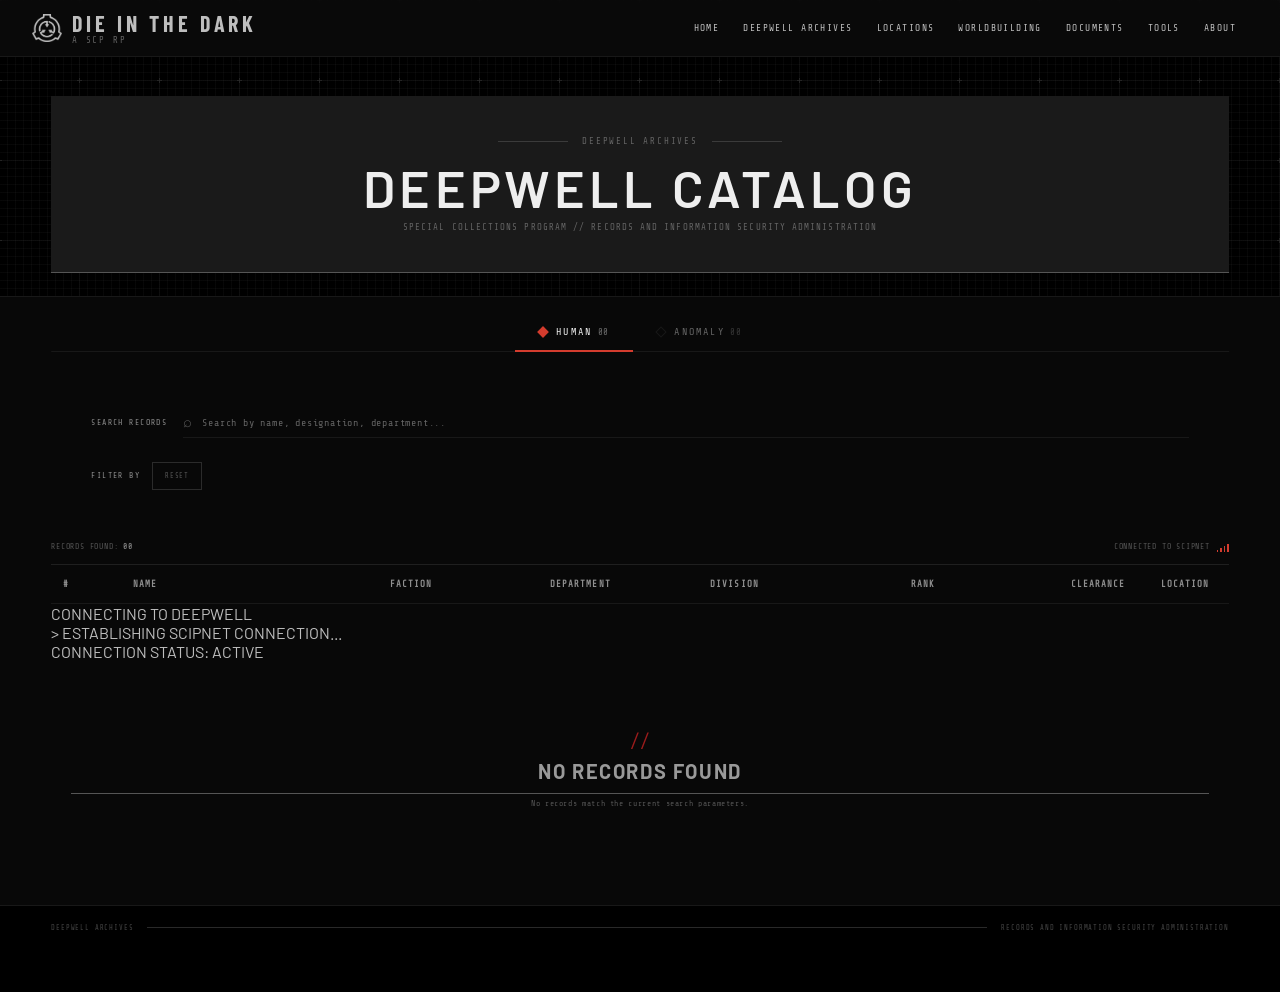
==== commit 14a911b4: "Add files via upload" ====
--- a/database.html
+++ b/database.html
@@ -5,9 +5,9 @@
     <meta charset="UTF-8">
     <meta name="viewport" content="width=device-width, initial-scale=1.0">
 
-    <title>Connected to DEEPWELL</title>
-
-    <link rel="icon" type="../image/png" href="images/logo.png">
+    <title>DEEPWELL | DIE IN THE DARK</title>
+
+    <link rel="icon" type="../image/png" href="images/scpf.png">
 
     <link rel="preconnect" href="https://fonts.googleapis.com">
     <link rel="preconnect" href="https://fonts.gstatic.com" crossorigin>
@@ -24,27 +24,32 @@
     <nav class="navbar">
 
         <a href="index.html" class="logo">
+
             <span class="logo-image" aria-label="Die in the Dark"></span>
 
             <div class="logo-text">
                 <span class="logo-name">DIE IN THE DARK</span>
                 <span class="logo-subtitle">A SCP RP</span>
             </div>
+
         </a>
 
         <ul class="nav-links">
             <li><a href="index.html">HOME</a></li>
             <li><a href="database.html">DEEPWELL ARCHIVES</a></li>
+            <li><a href="facilities.html">LOCATIONS</a></li>
             <li><a href="lore.html">WORLDBUILDING</a></li>
             <li><a href="documents.html">DOCUMENTS</a></li>
+
             <li class="dropdown">
                 <a href="#">TOOLS</a>
+
                 <div class="dropdown-menu">
                     <a href="sheet-maker.html">SHEET MAKER</a>
                 </div>
             </li>
+
             <li><a href="about.html">ABOUT</a></li>
-
         </ul>
 
     </nav>
@@ -65,7 +70,10 @@
                 <span class="classification-line"></span>
             </div>
 
-            <h1>PERSONNEL DATABASE</h1>
+            <h1>
+                <span class="title-primary">DEEPWELL</span>
+                <span class="title-accent">CATALOG</span>
+            </h1>
 
             <p>
                 SPECIAL COLLECTIONS PROGRAM // RECORDS AND INFORMATION SECURITY ADMINISTRATION
@@ -172,6 +180,53 @@
                     <!-- TABLE HEADER -->
                     <div class="table-header" id="table-header"></div>
 
+
+                    <div class="database-loader" id="database-loader">
+
+                        <div class="loader-terminal">
+
+                            <div class="loader-title">
+                                CONNECTING TO DEEPWELL
+                            </div>
+
+                            <div class="loader-message" id="loader-message">
+                                &gt; ESTABLISHING SCIPNET CONNECTION...
+                            </div>
+
+                            <div class="loader-progress">
+                                <span></span>
+                                <span></span>
+                                <span></span>
+                                <span></span>
+                                <span></span>
+                                <span></span>
+                                <span></span>
+                                <span></span>
+                                <span></span>
+                                <span></span>
+                                <span></span>
+                                <span></span>
+                                <span></span>
+                                <span></span>
+                                <span></span>
+                                <span></span>
+                                <span></span>
+                                <span></span>
+                                <span></span>
+                                <span></span>
+                            </div>
+
+                            <div class="loader-status">
+                                CONNECTION STATUS:
+                                <span>ACTIVE</span>
+                            </div>
+
+                        </div>
+
+                    </div>
+
+                    <div id="character-list"></div>
+
                     <!-- CHARACTER RECORDS GENERATED BY JAVASCRIPT -->
                     <div id="character-list"></div>
 
--- a/css/database.css
+++ b/css/database.css
@@ -1,651 +1,1849 @@
-
-/* =========================================================
-   DATABASE PAGE
-   ========================================================= */
+/* =========================================================
+DATABASE PAGE
+========================================================= */
 
 .database-page {
-    width: min(1200px, 92vw);
-    margin: 0 auto;
-    padding: 96px 0 60px;
-}
-
-/* =========================================================
-   DATABASE CONTAINER
-   ========================================================= */
+width: min(1200px, 92vw);
+margin: 0 auto;
+padding: 96px 0 60px;
+}
+
+/* =========================================================
+DATABASE CONTAINER
+========================================================= */
 
 .database-container {
-    position: relative;
-
-    width: 100vw;
-
-    margin-left: calc(50% - 50vw);
-    margin-top: -15px;
-
-    background: #080808;
-
-    padding-top: 15px;
-    padding-bottom: 27px;
-
-    box-sizing: border-box;
-
-    border-block: 1px solid var(--border);
+position: relative;
+
+
+width: 100vw;
+margin-left: calc(50% - 50vw);
+margin-top: -15px;
+
+padding-top: 15px;
+padding-bottom: 27px;
+
+box-sizing: border-box;
+
+background: #080808;
+border-block: 1px solid var(--border);
+
+
 }
 
 .database-container-contents {
-
-    width: min(1200px, 92vw);
-    margin: 0 auto;
-}
-
-/* =========================================================
-   HEADER
-   ========================================================= */
+width: min(1200px, 92vw);
+margin: 0 auto;
+}
+
+/* =========================================================
+DATABASE HEADER
+========================================================= */
 
 .database-header {
-    text-align: center;
-    margin-bottom: 38px;
+margin-bottom: 38px;
+text-align: center;
 }
 
 .database-classification {
-    display: flex;
-    align-items: center;
-    justify-content: center;
-    gap: 14px;
-
-    font-family: var(--font-mono);
-    font-size: 9px;
-    letter-spacing: 0.2em;
-    color: var(--text-dim);
+display: flex;
+align-items: center;
+justify-content: center;
+gap: 14px;
+
+
+font-family: var(--font-mono);
+font-size: 9px;
+letter-spacing: 0.2em;
+color: var(--text-dim);
+
+
 }
 
 .classification-line {
-    width: 70px;
-    height: 1px;
-    background: rgba(120,120,120,0.35);
+width: 70px;
+height: 1px;
+background: rgba(120, 120, 120, 0.35);
 }
 
 .database-header h1 {
-    margin: 10px 0 4px;
-
-    font-family: var(--font-display);
-    font-size: clamp(34px, 5vw, 52px);
-    font-weight: 600;
-    letter-spacing: 0.08em;
-    color: var(--white);
+margin: 10px 0 4px;
+
+
+font-family: var(--font-display);
+font-size: clamp(34px, 5vw, 52px);
+font-weight: 600;
+letter-spacing: 0.08em;
+
+color: var(--white);
+
+
 }
 
 .database-header > p {
-    margin: 0;
-
-    font-family: var(--font-mono);
-    font-size: 9px;
-    letter-spacing: 0.12em;
-    color: var(--text-dim);
+margin: 0;
+
+
+font-family: var(--font-mono);
+font-size: 9px;
+letter-spacing: 0.12em;
+
+color: var(--text-dim);
+
+
 }
 
 .database-meta {
-    display: flex;
-    justify-content: center;
-    gap: 30px;
-
-    margin-top: 20px;
-
-    font-family: var(--font-mono);
-    font-size: 8px;
-    letter-spacing: 0.12em;
-    color: #666;
-}
-
-
-/* =========================================================
-   MAIN DATABASE PANEL
-   ========================================================= */
+display: flex;
+justify-content: center;
+gap: 30px;
+
+
+margin-top: 20px;
+
+font-family: var(--font-mono);
+font-size: 8px;
+letter-spacing: 0.12em;
+
+color: #666;
+
+
+}
+
+/* =========================================================
+MAIN DATABASE PANEL
+========================================================= */
 
 .database-panel {
-    background: var(--panel);
-    border: 1px solid var(--border);
-}
-
-/* =========================================
-   DATABASE TABS
-   ========================================= */
+background: var(--panel);
+border: 1px solid var(--border);
+}
+
+/* =========================================================
+DATABASE TABS
+========================================================= */
 
 .database-tabs {
-    display: flex;
-    align-items: center;
-    gap: 0;
-
-    position: relative;
-    justify-content: center;
-
-    margin: 0 0 1rem;
-    padding: 0;
-}
-
-
-/* Long background line */
+position: relative;
+
+
+display: flex;
+align-items: center;
+justify-content: center;
+
+gap: 0;
+
+margin: 0 0 1rem;
+padding: 0;
+
+
+}
+
 .database-tabs::after {
-    content: "";
-
-    position: absolute;
-    left: 50%;
-    bottom: 0;
-
-    width: 100%;
-    height: 1px;
-
-    background: var(--border);
-
-    transform: translateX(-50%);
-
-    z-index: 0;
-}
-
+content: "";
+
+
+position: absolute;
+left: 50%;
+bottom: 0;
+z-index: 0;
+
+width: 100%;
+height: 1px;
+
+background: var(--border);
+
+transform: translateX(-50%);
+
+
+}
 
 .database-tab {
-    position: relative;
-    z-index: 1;
-
-    justify-content: center;
-
-    display: flex;
-    align-items: center;
-    gap: 0.6rem;
-
-    padding: 0.9rem 1.5rem;
-    margin: 0;
-
-    border: none;
-    outline: none;
-    background: transparent;
-
-    color: var(--text-dim);
-
-    font-family: var(--font-mono);
-    font-size: 10px;
-    letter-spacing: 0.22em;
-    text-transform: uppercase;
-
-    cursor: pointer;
-
-    transition: color 0.2s ease;
-}
-
-
-/* Red active indicator */
+position: relative;
+z-index: 1;
+
+
+display: flex;
+align-items: center;
+justify-content: center;
+
+gap: 0.6rem;
+
+margin: 0;
+padding: 0.9rem 1.5rem;
+
+border: none;
+outline: none;
+
+background: transparent;
+color: var(--text-dim);
+
+font-family: var(--font-mono);
+font-size: 10px;
+letter-spacing: 0.22em;
+text-transform: uppercase;
+
+cursor: pointer;
+
+transition: color 0.2s ease;
+
+
+}
+
 .database-tab::after {
-    content: "";
-
-    position: absolute;
-    left: 0;
-    right: 0;
-    bottom: 0;
-
-    height: 2px;
-
-    background: var(--red-bright);
-
-    transform: scaleX(0);
-    transform-origin: center;
-
-    transition: transform 0.25s ease;
-
-    z-index: 2;
-}
-
+content: "";
+
+
+position: absolute;
+left: 0;
+right: 0;
+bottom: 0;
+z-index: 2;
+
+height: 2px;
+
+background: var(--red-bright);
+
+transform: scaleX(0);
+transform-origin: center;
+
+transition: transform 0.25s ease;
+
+
+}
 
 .database-tab:hover {
-    color: var(--white);
+color: var(--white);
 }
 
 .database-tab:hover::after {
-    transform: scaleX(0.4);
+transform: scaleX(0.4);
 }
 
 .database-tab.active {
-    color: var(--white);
+color: var(--white);
 }
 
 .database-tab.active::after {
-    transform: scaleX(1);
-}
-
-
-/* Diamond indicator */
+transform: scaleX(1);
+}
+
+/* Tab diamond */
+
 .tab-indicator {
-    display: inline-block;
-
-    width: 6px;
-    height: 6px;
-
-    border: 1px solid var(--border);
-
-    transform: rotate(45deg);
-
-    transition:
-        transform 0.25s ease,
-        background 0.2s ease,
-        border-color 0.2s ease;
+display: inline-block;
+
+
+width: 6px;
+height: 6px;
+
+border: 1px solid var(--border);
+
+transform: rotate(45deg);
+
+transition:
+    transform 0.25s ease,
+    background 0.2s ease,
+    border-color 0.2s ease;
+
+
 }
 
 .database-tab.active .tab-indicator {
-    background: var(--red-bright);
-    border-color: var(--red-bright);
-    transform: rotate(135deg);
-}
-
-
-/* Record count */
+background: var(--red-bright);
+border-color: var(--red-bright);
+
+
+transform: rotate(135deg);
+
+
+}
+
+/* Tab record count */
+
 .tab-count {
-    margin-left: -0.25rem;
-
-    font-family: var(--font-mono);
-    font-size: 9px;
-    font-weight: 400;
-
-    color: #333333;
-
-    letter-spacing: 0.05em;
-
-    transition: color 0.2s ease;
+margin-left: -0.25rem;
+
+
+font-family: var(--font-mono);
+font-size: 9px;
+font-weight: 400;
+letter-spacing: 0.05em;
+
+color: #333;
+
+transition: color 0.2s ease;
+
+
 }
 
 .database-tab.active .tab-count {
-    color: #666666;
-}
-
-/* =========================================================
-   CONTROLS
-   ========================================================= */
+color: #666;
+}
+
+/* =========================================================
+DATABASE CONTROLS
+========================================================= */
+
+.database-controls {
+display: flex;
+flex-direction: column;
+align-items: stretch;
+
+
+gap: 10px;
+
+padding: 40px;
+
+border: none;
+
+
+}
+
+.search-container {
+display: flex;
+align-items: center;
+gap: 16px;
+}
+
+.search-label {
+flex-shrink: 0;
+
+
+font-family: var(--font-mono);
+font-size: 8px;
+letter-spacing: 0.18em;
+
+color: var(--text-secondary);
+
+
+}
+
+.search-box {
+position: relative;
+
+
+display: flex;
+align-items: center;
+
+flex: 1;
+
+border-bottom: 1px solid var(--border);
+
+transition: border-color 0.2s ease;
+
+
+}
+
+.search-box:focus-within {
+border-color: var(--red-bright);
+}
+
+.search-icon {
+margin-right: 10px;
+
+
+font-family: var(--font-mono);
+font-size: 15px;
+
+color: #555;
+
+
+}
+
+.search-box input {
+width: 100%;
+
+
+padding: 9px 0;
+
+border: none;
+outline: none;
+
+background: transparent;
+
+font-family: var(--font-mono);
+font-size: 10px;
+letter-spacing: 0.08em;
+
+color: var(--text);
+
+
+}
+
+.search-box input::placeholder {
+color: var(--text-dim);
+}
+
+/* =========================================================
+FILTERS
+========================================================= */
+
+.filter-container {
+display: flex;
+align-items: center;
+flex-wrap: wrap;
+
+
+gap: 6px;
+
+margin-top: 14px;
+
+
+}
+
+.filter-container::before {
+content: "FILTER BY";
+
+
+margin-right: 6px;
+
+font-family: var(--font-mono);
+font-size: 8px;
+letter-spacing: 0.18em;
+
+color: var(--text-secondary);
+
+
+}
+
+.filter-wrapper {
+position: relative;
+}
+
+.filter-select {
+display: flex;
+align-items: center;
+justify-content: space-between;
+
+
+height: 28px;
+min-width: 120px;
+
+padding: 0 26px 0 9px;
+
+border: 1px solid #2b2b2b;
+border-radius: 0;
+outline: none;
+
+background: #0b0b0b;
+color: var(--text-secondary);
+
+font-family: var(--font-mono);
+font-size: 7px;
+letter-spacing: 0.1em;
+
+cursor: pointer;
+
+transition:
+    color 0.2s ease,
+    border-color 0.2s ease,
+    background 0.2s ease;
+
+
+}
+
+.filter-select:hover {
+color: var(--text);
+border-color: #444;
+}
+
+.filter-wrapper.open .filter-select {
+color: var(--white);
+border-color: var(--red);
+background: #101010;
+}
+
+.filter-select.filtered {
+color: var(--white);
+border-color: #555;
+}
+
+.filter-arrow {
+position: absolute;
+right: 8px;
+
+
+font-size: 11px;
+color: #555;
+
+transition:
+    transform 0.2s ease,
+    color 0.2s ease;
+
+
+}
+
+.filter-wrapper.open .filter-arrow {
+color: var(--red-bright);
+transform: rotate(180deg);
+}
+
+/* Filter dropdown */
+
+.filter-dropdown {
+position: absolute;
+top: calc(100% + 5px);
+left: 0;
+z-index: 50;
+
+
+width: max-content;
+min-width: 100%;
+
+padding: 5px 0;
+
+background: #101010;
+border: 1px solid #333;
+
+box-shadow:
+    0 8px 20px rgba(0, 0, 0, 0.45);
+
+opacity: 0;
+visibility: hidden;
+transform: translateY(-4px);
+
+transition:
+    opacity 0.15s ease,
+    transform 0.15s ease,
+    visibility 0.15s ease;
+
+
+}
+
+.filter-wrapper.open .filter-dropdown {
+opacity: 1;
+visibility: visible;
+transform: translateY(0);
+}
+
+/* Filter options */
+
+.filter-option {
+position: relative;
+
+
+display: flex;
+align-items: center;
+gap: 8px;
+
+padding: 7px 12px;
+
+font-family: var(--font-mono);
+font-size: 7px;
+letter-spacing: 0.08em;
+
+color: #777;
+
+cursor: pointer;
+
+transition:
+    color 0.15s ease,
+    background 0.15s ease;
+
+
+}
+
+.filter-option:hover {
+color: #ccc;
+background: rgba(155, 28, 28, 0.08);
+}
+
+.filter-option input {
+position: absolute;
+
+
+opacity: 0;
+pointer-events: none;
+
+
+}
+
+.filter-checkbox {
+flex-shrink: 0;
+
+
+width: 8px;
+height: 8px;
+
+border: 1px solid #444;
+
+transition:
+    border-color 0.15s ease,
+    background 0.15s ease;
+
+
+}
+
+.filter-option input:checked + .filter-checkbox {
+background: var(--red-bright);
+border-color: var(--red-bright);
+
+
+box-shadow:
+    0 0 6px rgba(197, 43, 43, 0.25);
+
+
+}
+
+.filter-option input:checked ~ .filter-option-text {
+color: #ddd;
+}
+
+/* Reset button */
+
+.filter-reset {
+height: 28px;
+
+
+padding: 0 12px;
+
+border: 1px solid #2b2b2b;
+border-radius: 0;
+
+background: transparent;
+color: #555;
+
+font-family: var(--font-mono);
+font-size: 7px;
+letter-spacing: 0.1em;
+
+cursor: pointer;
+
+transition:
+    color 0.2s ease,
+    border-color 0.2s ease,
+    background 0.2s ease;
+
+
+}
+
+.filter-reset:hover {
+color: var(--red-bright);
+border-color: var(--red);
+background: rgba(155, 28, 28, 0.08);
+}
+
+/* =========================================================
+DATABASE STATUS
+========================================================= */
+
+.database-status {
+display: flex;
+align-items: center;
+justify-content: space-between;
+
+
+height: 34px;
+
+border-bottom: 1px solid rgba(100, 100, 100, 0.25);
+
+font-family: var(--font-mono);
+font-size: 8px;
+letter-spacing: 0.1em;
+
+color: #555;
+
+
+}
+
+.database-status strong {
+font-weight: 400;
+color: #999;
+}
+
+.status-live {
+display: flex;
+align-items: center;
+gap: 7px;
+}
+
+.status-bars {
+display: inline-flex;
+align-items: flex-end;
+
+
+gap: 2px;
+
+width: 12px;
+height: 10px;
+
+animation: database-pulse 4s ease-in-out infinite;
+
+
+}
+
+.status-bars i {
+display: block;
+
+
+width: 2px;
+
+background: var(--red-bright);
+
+
+}
+
+.status-bars i:nth-child(1) {
+height: 2px;
+}
+
+.status-bars i:nth-child(2) {
+height: 4px;
+}
+
+.status-bars i:nth-child(3) {
+height: 6px;
+}
+
+.status-bars i:nth-child(4) {
+height: 8px;
+}
+
+@keyframes database-pulse {
+0%,
+100% {
+opacity: 0.4;
+}
+
+
+50% {
+    opacity: 1;
+}
+
+
+}
+
+/* =========================================================
+CHARACTER TABLE
+========================================================= */
+
+.character-table {
+width: 100%;
+border: none;
+}
+
+.table-header,
+.character-row {
+display: grid;
+}
+
+/* Column layouts */
+
+.table-header.human-layout,
+.character-row.human-layout {
+grid-template-columns:
+70px
+minmax(180px, 1.6fr)
+minmax(110px, 1fr)
+minmax(120px, 1fr)
+minmax(150px, 1.25fr)
+minmax(110px, 1fr)
+90px
+80px;
+}
+
+.table-header.anomaly-layout,
+.character-row.anomaly-layout {
+grid-template-columns:
+75px
+55px
+300px
+repeat(5, minmax(0, 1fr));
+}
+
+/* Table header */
+
+.table-header {
+min-height: 38px;
+
+
+border: none;
+border-bottom: 1px solid var(--border);
+
+background: transparent;
+
+
+}
+
+.table-header .table-cell {
+font-weight: 600;
+color: var(--text-secondary);
+}
+
+/* Table cells */
+
+.table-cell {
+display: flex;
+align-items: center;
+
+
+padding: 0 12px;
+
+border: none;
+
+font-family: var(--font-mono);
+font-size: 9px;
+letter-spacing: 0.12em;
+
+color: var(--text-secondary);
+
+
+}
+
+.expand-cell {
+justify-content: center;
+}
+
+/* Character records */
+
+.character-record {
+border: none;
+border-bottom: 1px solid rgba(100, 100, 100, 0.22);
+}
+
+.character-row {
+min-height: 54px;
+
+
+border: none;
+
+background: transparent;
+
+cursor: pointer;
+
+transition: background 0.2s ease;
+
+
+}
+
+.character-row .table-cell {
+color: #aaa;
+}
+
+/* =========================================================
+CHARACTER ROW HOVER
+========================================================= */
+
+.character-row .character-id,
+.character-row .character-name,
+.character-row .character-faction,
+.character-row .character-department,
+.character-row .character-division,
+.character-row .character-rank,
+.character-row .character-clearance,
+.character-row .character-location,
+.character-row .anomaly-catalog,
+.character-row .anomaly-id,
+.character-row .anomaly-codename,
+.character-row .anomaly-type,
+.character-row .anomaly-object-class,
+.character-row .anomaly-clearance,
+.character-row .anomaly-containment,
+.character-row .anomaly-location {
+transition:
+color 0.7s ease,
+text-shadow 0.7s ease;
+}
+
+.character-row:hover {
+background: transparent;
+}
+
+.character-row:hover .character-id,
+.character-row:hover .character-name,
+.character-row:hover .character-faction,
+.character-row:hover .character-department,
+.character-row:hover .character-division,
+.character-row:hover .character-rank,
+.character-row:hover .character-clearance,
+.character-row:hover .character-location,
+.character-row:hover .anomaly-catalog,
+.character-row:hover .anomaly-id,
+.character-row:hover .anomaly-codename,
+.character-row:hover .anomaly-type,
+.character-row:hover .anomaly-object-class,
+.character-row:hover .anomaly-clearance,
+.character-row:hover .anomaly-containment,
+.character-row:hover .anomaly-location {
+color: var(--red-bright) !important;
+
+
+text-shadow:
+    0 0 5px rgba(197, 43, 43, 0.45),
+    0 0 10px rgba(197, 43, 43, 0.2);
+
+
+}
+
+.character-row:hover .expand-button {
+color: var(--red-bright) !important;
+
+
+text-shadow:
+    0 0 6px rgba(197, 43, 43, 0.5);
+
+
+}
+
+.character-row.expanded {
+background: rgba(155, 28, 28, 0.045);
+}
+
+/* =========================================================
+CHARACTER NAMES
+========================================================= */
+
+.character-id {
+font-family: var(--font-mono);
+font-size: 9px;
+color: #777;
+}
+
+.character-name,
+.anomaly-codename {
+position: relative;
+
+
+display: flex;
+align-items: center;
+
+gap: 7px;
+
+overflow: hidden;
+
+font-family: var(--font-display);
+font-size: 15px;
+letter-spacing: 0.04em;
+
+color: #ddd;
+
+
+}
+
+.name-primary {
+transition:
+opacity 0.35s ease,
+transform 0.35s ease;
+}
+
+.name-callsign {
+position: absolute;
+left: 12px;
+top: 50%;
+
+
+opacity: 0;
+
+transform:
+    translateY(-50%)
+    translateX(-5px);
+
+color: var(--red-bright);
+
+transition:
+    opacity 0.35s ease,
+    transform 0.35s ease,
+    color 0.35s ease,
+    text-shadow 0.35s ease;
+
+
+}
+
+.character-name:has(.name-callsign):hover .name-primary {
+opacity: 0;
+transform: translateX(5px);
+}
+
+.character-name:has(.name-callsign):hover .name-callsign {
+opacity: 1;
+
+
+transform:
+    translateY(-50%)
+    translateX(0);
+
+color: var(--red-bright);
+
+text-shadow:
+    0 0 5px rgba(197, 43, 43, 0.45),
+    0 0 10px rgba(197, 43, 43, 0.2);
+
+
+}
+
+.character-name:has(.name-callsign):hover .status-icon {
+opacity: 0;
+transform: translateX(5px);
+}
+
+/* =========================================================
+CHARACTER FIELDS
+========================================================= */
+
+.character-faction,
+.character-department,
+.character-division,
+.character-rank,
+.character-clearance,
+.character-location {
+font-family: var(--font-mono);
+font-size: 9px;
+letter-spacing: 0.08em;
+color: #777;
+}
+
+/* =========================================================
+MUTED RECORDS
+========================================================= */
+
+.character-row.is-muted .table-cell {
+color: #333 !important;
+}
+
+.character-row.is-muted:hover .character-id,
+.character-row.is-muted:hover .character-name,
+.character-row.is-muted:hover .character-faction,
+.character-row.is-muted:hover .character-department,
+.character-row.is-muted:hover .character-division,
+.character-row.is-muted:hover .character-rank,
+.character-row.is-muted:hover .character-clearance,
+.character-row.is-muted:hover .character-location,
+.character-row.is-muted:hover .anomaly-catalog,
+.character-row.is-muted:hover .anomaly-id,
+.character-row.is-muted:hover .anomaly-codename,
+.character-row.is-muted:hover .anomaly-type,
+.character-row.is-muted:hover .anomaly-object-class,
+.character-row.is-muted:hover .anomaly-clearance,
+.character-row.is-muted:hover .anomaly-containment,
+.character-row.is-muted:hover .anomaly-location {
+color: var(--red-bright) !important;
+
+
+text-shadow:
+    0 0 5px rgba(197, 43, 43, 0.45),
+    0 0 10px rgba(197, 43, 43, 0.2);
+
+
+}
+
+/* =========================================================
+EXPAND BUTTON
+========================================================= */
+
+.expand-button {
+justify-content: center;
+
+
+font-family: var(--font-mono);
+font-size: 15px;
+
+color: #555 !important;
+
+transition:
+    color 0.2s ease,
+    text-shadow 0.2s ease,
+    transform 0.2s ease;
+
+
+}
+
+.character-row.expanded .expand-button {
+color: var(--red-bright) !important;
+
+
+text-shadow:
+    0 0 6px rgba(197, 43, 43, 0.5);
+
+transform: rotate(45deg);
+
+
+}
+
+/* =========================================================
+EXPANDED CHARACTER DETAILS
+========================================================= */
+
+.character-details {
+display: none;
+
+
+padding: 0 24px 28px;
+
+border-top: 1px solid rgba(100, 100, 100, 0.16);
+
+background: rgba(255, 255, 255, 0.012);
+
+
+}
+
+.character-record.expanded .character-details {
+display: block;
+}
+
+/* Details header */
+
+.details-header {
+display: flex;
+align-items: center;
+justify-content: space-between;
+
+
+padding: 16px 0 22px;
+
+
+}
+
+.details-designation,
+.details-classification {
+font-family: var(--font-mono);
+font-size: 8px;
+letter-spacing: 0.12em;
+}
+
+.details-designation {
+color: #555;
+}
+
+.details-classification {
+color: #444;
+}
+
+/* Details identity */
+
+.details-identity {
+margin-bottom: 28px;
+}
+
+.details-name {
+font-family: var(--font-display);
+font-size: 30px;
+line-height: 1;
+letter-spacing: 0.05em;
+
+
+color: #ddd;
+
+
+}
+
+.details-callsign {
+margin-top: 7px;
+
+
+font-family: var(--font-mono);
+font-size: 9px;
+letter-spacing: 0.18em;
+
+color: var(--red-bright);
+
+text-shadow:
+    0 0 5px rgba(197, 43, 43, 0.3);
+
+
+}
+
+/* Details metadata */
+
+.details-meta {
+display: grid !important;
+
+
+grid-template-columns:
+    repeat(3, minmax(0, 1fr)) !important;
+
+gap: 22px 60px;
+
+width: 100%;
+
+margin: 0 0 32px;
+
+
+}
+
+.details-field {
+display: flex;
+flex-direction: column;
+
+
+gap: 5px;
+
+min-width: 0;
+
+
+}
+
+.details-label {
+font-family: var(--font-mono);
+font-size: 7px;
+font-weight: 600;
+letter-spacing: 0.16em;
+
+
+color: #555;
+
+
+}
+
+.details-value {
+font-family: var(--font-mono);
+font-size: 10px;
+letter-spacing: 0.08em;
+
+
+color: #aaa;
+
+
+}
+
+/* Details summary */
+
+.details-blurb {
+margin-top: 6px;
+margin-bottom: 24px;
+}
+
+.details-blurb p {
+    white-space: pre-line;
+
+    margin: 8px 0 0;
+
+    font-family: var(--font-main);
+    font-size: 13px;
+    line-height: 1.65;
+
+    color: #888;
+}
+
+/* Details body */
+
+.details-body {
+display: grid;
+
+
+grid-template-columns:
+    minmax(0, 1fr)
+    220px;
+
+gap: 28px 50px;
+
+align-items: start;
+
+
+}
+
+.details-main {
+min-width: 0;
+}
+
+.details-portrait {
+width: 220px;
+
+
+aspect-ratio: 3 / 4;
+
+overflow: hidden;
+
+border: 1px solid #333;
+
+background: #0d0d0d;
+
+
+}
+
+.details-portrait img {
+display: block;
+
+
+width: 100%;
+height: 100%;
+
+object-fit: cover;
+object-position: center;
+
+filter: grayscale(20%);
+
+
+}
+
+.details-body > .delta-green-panel {
+grid-column: 1 / -1;
+width: 100%;
+}
+
+/* =========================================================
+DELTA GREEN PANEL
+========================================================= */
+
+.delta-green-panel {
+padding-top: 14px;
+
+
+border-top: 1px solid rgba(100, 100, 100, 0.18);
+
+
+}
+
+.delta-green-panel summary {
+display: flex;
+align-items: center;
+
+
+gap: 9px;
+
+cursor: pointer;
+list-style: none;
+user-select: none;
+
+font-family: var(--font-mono);
+font-size: 8px;
+letter-spacing: 0.14em;
+
+color: #666;
+
+
+}
+
+.delta-green-panel summary::-webkit-details-marker {
+display: none;
+}
+
+.delta-green-panel summary:hover {
+color: #aaa;
+}
+
+.delta-green-indicator {
+width: 5px;
+height: 5px;
+
+
+border: 1px solid #555;
+
+transform: rotate(45deg);
+
+transition:
+    background 0.2s ease,
+    border-color 0.2s ease;
+
+
+}
+
+.delta-green-panel[open] .delta-green-indicator {
+background: var(--red-bright);
+border-color: var(--red-bright);
+}
+
+.delta-green-arrow {
+margin-left: auto;
+
+
+font-size: 12px;
+color: #444;
+
+transition:
+    transform 0.2s ease,
+    color 0.2s ease;
+
+
+}
+
+.delta-green-panel[open] .delta-green-arrow {
+color: var(--red-bright);
+transform: rotate(45deg);
+}
+
+.delta-green-content {
+padding: 22px 0 4px;
+}
+
+/* =========================================================
+DELTA GREEN — CORE STATS
+========================================================= */
+
+.dg-stat {
+display: flex;
+flex-direction: column;
+align-items: flex-start;
+justify-content: center;
+
+
+min-height: 42px;
+padding: 0;
+
+border: none;
+
+background: transparent;
+
+
+}
+
+.dg-label {
+font-family: var(--font-mono);
+font-size: 8px;
+letter-spacing: 0.14em;
+
+
+color: #555;
+
+
+}
+
+.dg-value {
+font-family: var(--font-mono);
+font-size: 11px;
+
+
+color: #aaa;
+
+
+}
+
+.dg-core {
+display: grid;
+
+
+grid-template-columns:
+    repeat(3, 180px);
+
+justify-content: space-evenly;
+
+margin-bottom: 24px;
+
+
+}
+
+.dg-core .dg-stat {
+align-items: center;
+text-align: center;
+}
+
+.dg-core .dg-label {
+margin-bottom: 5px;
+}
+
+.dg-core .dg-value {
+font-size: 34px;
+line-height: 1;
+font-weight: 400;
+
+
+color: hsl(
+    0,
+    calc(var(--stat-value) * 0.9%),
+    calc(55% - (var(--stat-value) * 0.18%))
+);
+
+transition:
+    color 0.25s ease,
+    text-shadow 0.25s ease;
+
+
+}
+
+.dg-core .dg-value[style*="--stat-value: 0"] {
+color: #333;
+}
+
+/* =========================================================
+DELTA GREEN — ATTRIBUTES
+========================================================= */
+
+.dg-attributes {
+display: grid;
+
+
+grid-template-columns:
+    repeat(6, 90px);
+
+justify-content: space-evenly;
+
+margin-bottom: 18px;
+
+
+}
+
+.dg-attributes .dg-stat {
+align-items: center;
+text-align: center;
+}
+
+.dg-attributes .dg-label {
+margin-bottom: 5px;
+}
+
+.dg-attributes .dg-value {
+font-size: 16px;
+text-align: center;
+}
+
+/* Attribute colors */
+
+.dg-core .dg-value.attribute-0,
+.dg-attributes .dg-value.attribute-0 {
+color: #333;
+}
+
+.dg-core .dg-value.attribute-low,
+.dg-attributes .dg-value.attribute-low {
+color: #777;
+}
+
+.dg-core .dg-value.attribute-medium,
+.dg-attributes .dg-value.attribute-medium {
+color: #aaa;
+}
+
+.dg-core .dg-value.attribute-high,
+.dg-attributes .dg-value.attribute-high {
+color: #c05a5a;
+}
+
+.dg-core .dg-value.attribute-very-high,
+.dg-attributes .dg-value.attribute-very-high {
+color: #d52f2f;
+}
+
+.dg-core .dg-value.attribute-max,
+.dg-attributes .dg-value.attribute-max {
+color: #ff4545;
+
+
+text-shadow:
+    0 0 5px rgba(255, 69, 69, 0.35),
+    0 0 10px rgba(255, 69, 69, 0.15);
+
+
+}
+
+/* =========================================================
+DELTA GREEN — SKILLS
+========================================================= */
+
+.dg-skills {
+display: grid;
+
+
+grid-template-columns:
+    repeat(3, minmax(0, 1fr));
+
+column-gap: 30px;
+
+
+}
+
+.dg-skill-column {
+display: flex;
+flex-direction: column;
+}
+
+.dg-skill {
+display: flex;
+align-items: center;
+justify-content: space-between;
+
+
+min-height: 30px;
+
+border-bottom: 1px solid rgba(100, 100, 100, 0.12);
+
+font-family: var(--font-mono);
+font-size: 10px;
+letter-spacing: 0.08em;
+
+color: #666;
+
+
+}
+
+.dg-skill strong {
+font-weight: 400;
+}
+
+/* Skill percentage colors */
+
+.dg-percentage {
+transition:
+color 0.25s ease,
+text-shadow 0.25s ease;
+}
+
+.dg-percentage.skill-0 {
+color: #333;
+}
+
+.dg-percentage.skill-low {
+color: #777;
+}
+
+.dg-percentage.skill-medium {
+color: #aaa;
+}
+
+.dg-percentage.skill-high {
+color: #c05a5a;
+}
+
+.dg-percentage.skill-very-high {
+color: #d52f2f;
+}
+
+.dg-percentage.skill-max {
+color: #ff4545;
+
+
+text-shadow:
+    0 0 5px rgba(255, 69, 69, 0.35),
+    0 0 10px rgba(255, 69, 69, 0.15);
+
+
+}
+
+/* No dice sheet */
+
+.no-dice-sheet {
+padding: 12px 0;
+}
+
+.delta-green-no-sheet {
+display: flex;
+align-items: center;
+
+
+gap: 9px;
+
+font-family: var(--font-mono);
+font-size: 8px;
+letter-spacing: 0.14em;
+
+color: #444;
+
+
+}
+
+.no-dice-sheet .delta-green-indicator {
+flex-shrink: 0;
+
+
+width: 5px;
+height: 5px;
+
+border: 1px solid #444;
+
+transform: rotate(45deg);
+
+
+}
+
+/* =========================================================
+NO RESULTS
+========================================================= */
+
+.no-results {
+display: none;
+
+
+padding: 70px 20px;
+
+text-align: center;
+
+
+}
+
+.no-results.visible {
+display: block;
+}
+
+.no-results-mark {
+margin-bottom: 8px;
+
+
+font-family: var(--font-mono);
+font-size: 18px;
+
+color: var(--red);
+
+
+}
+
+.no-results h2 {
+margin: 0 0 5px;
+
+
+font-family: var(--font-display);
+font-size: 20px;
+letter-spacing: 0.08em;
+
+color: #999;
+
+
+}
+
+.no-results p {
+margin: 0;
+
+
+font-family: var(--font-mono);
+font-size: 8px;
+letter-spacing: 0.08em;
+
+color: #555;
+
+
+}
+
+/* =========================================================
+PAGINATION
+========================================================= */
+
+.database-pagination {
+display: flex;
+align-items: center;
+justify-content: center;
+
+
+gap: 4px;
+
+padding: 18px 0 4px;
+
+
+}
+
+.pagination-button {
+width: 28px;
+height: 28px;
+
+
+padding: 0;
+
+border: none;
+
+background: transparent;
+color: #555;
+
+font-family: var(--font-mono);
+font-size: 8px;
+letter-spacing: 0.05em;
+
+cursor: pointer;
+
+transition:
+    color 0.2s ease,
+    text-shadow 0.2s ease;
+
+
+}
+
+.pagination-button:hover:not(:disabled) {
+background: transparent;
+color: var(--white);
+}
+
+.pagination-button.active {
+background: transparent;
+color: var(--red-bright);
+
+
+text-shadow:
+    0 0 6px rgba(197, 43, 43, 0.55),
+    0 0 12px rgba(197, 43, 43, 0.25);
+
+
+}
+
+.pagination-button:disabled {
+background: transparent;
+color: #292929;
+
+
+cursor: default;
+
+
+}
+
+.pagination-ellipsis {
+width: 20px;
+
+
+text-align: center;
+
+font-family: var(--font-mono);
+font-size: 9px;
+
+color: #444;
+
+
+}
+
+/* =========================================================
+DATABASE FOOTER
+========================================================= */
+
+.database-footer {
+display: flex;
+align-items: center;
+
+
+gap: 14px;
+
+margin-top: 18px;
+
+font-family: var(--font-mono);
+font-size: 7px;
+letter-spacing: 0.12em;
+
+color: #444;
+
+
+}
+
+.footer-line {
+flex: 1;
+
+
+height: 1px;
+
+background: #292929;
+
+
+}
+
+/* =========================================================
+RESPONSIVE — TABLET
+========================================================= */
+
+@media (max-width: 800px) {
+
+
+.database-page {
+    width: 94vw;
+}
+
+.database-meta {
+    flex-direction: column;
+    gap: 5px;
+}
 
 .database-controls {
     display: flex;
     flex-direction: column;
-    align-items: stretch;
-    gap: 10px;
-
-    padding: 40px;
-
-    border: none;
-}
-
-.search-container {
-    display: flex;
-    align-items: center;
-    gap: 16px;
-}
-
-.search-label {
-    flex-shrink: 0;
-
-    font-family: var(--font-mono);
-    font-size: 8px;
-    letter-spacing: 0.18em;
-    color: var(--text-secondary);
-}
-
-.search-box {
-    position: relative;
-
-    flex: 1;
-
-    display: flex;
-    align-items: center;
-
-    border-bottom: 1px solid var(--border);
-
-    transition: border-color 0.2s ease;
-}
-
-.search-box:focus-within {
-    border-color: var(--red-bright);
-}
-
-.search-icon {
-    margin-right: 10px;
-
-    font-family: var(--font-mono);
-    font-size: 15px;
-    color: #555;
-}
-
-.search-box input {
+    gap: 18px;
+}
+
+.filter-container {
+    display: grid;
+    grid-template-columns: 1fr 1fr;
+}
+
+.filter-select {
     width: 100%;
-
-    padding: 9px 0;
-
-    border: none;
-    outline: none;
-
-    background: transparent;
-
-    font-family: var(--font-mono);
-    font-size: 10px;
-    letter-spacing: 0.08em;
-
-    color: var(--text);
-}
-
-.search-box input::placeholder {
-    color: var(--text-dim);
-}
-
-
-/* =========================================================
-   FILTERS
-   ========================================================= */
-
-.filter-container {
-    display: flex;
-    align-items: center;
-    gap: 6px;
-    flex-wrap: wrap;
-
-    margin-top: 14px;
-}
-
-.filter-container::before {
-    content: "FILTER BY";
-
-    margin-right: 6px;
-
-    font-family: var(--font-mono);
-    font-size: 8px;
-    letter-spacing: 0.18em;
-
-    color: var(--text-secondary);
-}
-.filter-wrapper {
-    position: relative;
-}
-
-.filter-select {
-    height: 28px;
-    min-width: 120px;
-
-    padding: 0 26px 0 9px;
-
-    border: 1px solid #2b2b2b;
-    border-radius: 0;
-    outline: none;
-
-    background: #0b0b0b;
-    color: var(--text-secondary);
-
-    font-family: var(--font-mono);
-    font-size: 7px;
-    letter-spacing: 0.1em;
-
-    cursor: pointer;
-
-    display: flex;
-    align-items: center;
-    justify-content: space-between;
-
-    transition:
-        color 0.2s ease,
-        border-color 0.2s ease,
-        background 0.2s ease;
-}
-
-.filter-select:hover {
-    color: var(--text);
-    border-color: #444;
-}
-
-.filter-wrapper.open .filter-select {
-    color: var(--white);
-    border-color: var(--red);
-    background: #101010;
-}
-
-.filter-select.filtered {
-    color: var(--white);
-    border-color: #555;
-}
-
-.filter-arrow {
-    position: absolute;
-    right: 8px;
-
-    font-size: 11px;
-    color: #555;
-
-    transition:
-        transform 0.2s ease,
-        color 0.2s ease;
-}
-
-.filter-wrapper.open .filter-arrow {
-    transform: rotate(180deg);
-    color: var(--red-bright);
-}
-
-
-/* =========================================================
-   FILTER DROPDOWN
-   ========================================================= */
-
-.filter-dropdown {
-    position: absolute;
-    top: calc(100% + 5px);
-    left: 0;
-
-    min-width: 100%;
-    width: max-content;
-
-    padding: 5px 0;
-
-    background: #101010;
-    border: 1px solid #333;
-
-    box-shadow:
-        0 8px 20px rgba(0, 0, 0, 0.45);
-
-    opacity: 0;
-    visibility: hidden;
-    transform: translateY(-4px);
-
-    transition:
-        opacity 0.15s ease,
-        transform 0.15s ease,
-        visibility 0.15s ease;
-
-    z-index: 50;
-}
-
-.filter-wrapper.open .filter-dropdown {
-    opacity: 1;
-    visibility: visible;
-    transform: translateY(0);
-}
-
-
-/* =========================================================
-   FILTER OPTIONS
-   ========================================================= */
-
-.filter-option {
-    position: relative;
-
-    display: flex;
-    align-items: center;
-
-    gap: 8px;
-
-    padding: 7px 12px;
-
-    font-family: var(--font-mono);
-    font-size: 7px;
-    letter-spacing: 0.08em;
-
-    color: #777;
-
-    cursor: pointer;
-
-    transition:
-        color 0.15s ease,
-        background 0.15s ease;
-}
-
-.filter-option:hover {
-    color: #ccc;
-    background: rgba(155, 28, 28, 0.08);
-}
-
-.filter-option input {
-    position: absolute;
-    opacity: 0;
-    pointer-events: none;
-}
-
-.filter-checkbox {
-    width: 8px;
-    height: 8px;
-
-    border: 1px solid #444;
-
-    flex-shrink: 0;
-
-    transition:
-        border-color 0.15s ease,
-        background 0.15s ease;
-}
-
-.filter-option input:checked + .filter-checkbox {
-    border-color: var(--red-bright);
-    background: var(--red-bright);
-
-    box-shadow:
-        0 0 6px rgba(197, 43, 43, 0.25);
-}
-
-.filter-option input:checked ~ .filter-option-text {
-    color: #ddd;
-}
-
-.filter-reset {
-    height: 28px;
-    padding: 0 12px;
-
-    border: 1px solid #2b2b2b;
-    border-radius: 0;
-
-    background: transparent;
-    color: #555;
-
-    font-family: var(--font-mono);
-    font-size: 7px;
-    letter-spacing: 0.1em;
-
-    cursor: pointer;
-
-    transition:
-        color 0.2s ease,
-        border-color 0.2s ease,
-        background 0.2s ease;
-}
-
-.filter-reset:hover {
-    color: var(--red-bright);
-    border-color: var(--red);
-    background: rgba(155, 28, 28, 0.08);
-}
-
-/* =========================================================
-   STATUS BAR
-   ========================================================= */
-
-.database-status {
-    height: 34px;
-
-    display: flex;
-    align-items: center;
-    justify-content: space-between;
-
-    border-bottom: 1px solid rgba(100,100,100,0.25);
-
-    font-family: var(--font-mono);
-    font-size: 8px;
-    letter-spacing: 0.1em;
-
-    color: #555;
-}
-
-.database-status strong {
-    color: #999;
-    font-weight: 400;
-}
-
-.status-live {
-    display: flex;
-    align-items: center;
-    gap: 7px;
-}
-
-.status-bars {
-    display: inline-flex;
-    align-items: flex-end;
-    gap: 2px;
-
-    width: 12px;
-    height: 10px;
-
-    animation: database-pulse 4s ease-in-out infinite;
-}
-
-.status-bars i {
-    display: block;
-
-    width: 2px;
-
-    background: var(--red-bright);
-}
-
-.status-bars i:nth-child(1) {
-    height: 2px;
-}
-
-.status-bars i:nth-child(2) {
-    height: 4px;
-}
-
-.status-bars i:nth-child(3) {
-    height: 6px;
-}
-
-.status-bars i:nth-child(4) {
-    height: 8px;
-}
-
-@keyframes database-pulse {
-    0%, 100% {
-        opacity: 0.4;
-    }
-
-    50% {
-        opacity: 1;
-    }
-}
-
-/* =========================================================
-   TABLE
-   ========================================================= */
-
-.character-table {
-    width: 100%;
-    border: none;
-}
-
-
-/* ---------------------------------------------------------
-   SHARED COLUMN LAYOUT
-   --------------------------------------------------------- */
-
-.table-header,
-.character-row {
-    display: grid;
-
+    min-width: 0;
+}
+
+
+/* Human table */
+
+.table-header.human-layout,
+.character-row.human-layout {
     grid-template-columns:
         70px
         minmax(180px, 1.6fr)
@@ -654,975 +1852,143 @@
         minmax(150px, 1.25fr)
         minmax(110px, 1fr)
         90px
-        80px;
-}
-
-/* ---------------------------------------------------------
-   TABLE HEADER
-   --------------------------------------------------------- */
-
-.table-header {
-    min-height: 38px;
-
-    border: none;
-    border-bottom: 1px solid var(--border);
-
-    background: transparent;
+        minmax(110px, 1fr);
+}
+
+
+/* Anomaly table */
+
+.table-header.anomaly-layout,
+.character-row.anomaly-layout {
+    grid-template-columns:
+        90px
+        70px
+        minmax(180px, 1.5fr)
+        minmax(100px, 1fr)
+        minmax(130px, 1.15fr)
+        100px
+        110px;
+}
+
+.table-header .faction-cell,
+.table-header .department-cell,
+.character-row .faction-cell,
+.character-row .department-cell {
+    display: none;
+}
+
+.details-grid {
+    grid-template-columns: repeat(2, 1fr);
+}
+
+
+}
+
+/* =========================================================
+RESPONSIVE — MOBILE
+========================================================= */
+
+@media (max-width: 520px) {
+
+
+.database-page {
+    padding-top: 80px;
+}
+
+.database-header h1 {
+    font-size: 32px;
+}
+
+.database-classification {
+    font-size: 7px;
+}
+
+.classification-line {
+    width: 30px;
+}
+
+.database-tab {
+    min-width: 0;
+    flex: 1;
+
+    padding: 0 12px;
+}
+
+.filter-container {
+    grid-template-columns: 1fr;
+}
+
+
+/* Human table */
+
+.table-header.human-layout,
+.character-row.human-layout {
+    grid-template-columns:
+        70px
+        minmax(180px, 1.6fr)
+        minmax(110px, 1fr)
+        minmax(120px, 1fr)
+        minmax(150px, 1.25fr)
+        minmax(110px, 1fr)
+        90px
+        42px;
+}
+
+
+/* Anomaly table */
+
+.table-header.anomaly-layout,
+.character-row.anomaly-layout {
+    grid-template-columns:
+        70px
+        60px
+        minmax(150px, 1.5fr)
+        minmax(90px, 1fr)
+        minmax(110px, 1fr)
+        80px
+        90px;
 }
 
 .table-header .table-cell {
-    font-weight: 600;
-    color: var(--text-secondary);
-}
-
-/* ---------------------------------------------------------
-   TABLE CELLS
-   --------------------------------------------------------- */
-
-.table-cell {
-    display: flex;
-    align-items: center;
-
-    padding: 0 12px;
-
-    border: none;
-
-    font-family: var(--font-mono);
-    font-size: 9px;
-    letter-spacing: 0.12em;
-
-    color: var(--text-secondary);
-}
-
-.expand-cell {
-    justify-content: center;
-}
-
-
-/* ---------------------------------------------------------
-   CHARACTER RECORD
-   --------------------------------------------------------- */
-
-.character-record {
-    border: none;
-    border-bottom: 1px solid rgba(100, 100, 100, 0.22);
-}
-
-
-/* ---------------------------------------------------------
-   CHARACTER ROW
-   --------------------------------------------------------- */
-
-.character-row {
-    min-height: 54px;
-
-    border: none;
-
-    cursor: pointer;
-
-    background: transparent;
-
-    transition:
-        background 0.2s ease;
-}
-
-
-/* ---------------------------------------------------------
-   ROW CONTENT
-   --------------------------------------------------------- */
-
-.character-row .table-cell {
-    color: #aaa;
-}
-
-
-/* ---------------------------------------------------------
-   HOVER TEXT EFFECT
-   --------------------------------------------------------- */
-
-.character-row .character-id,
-.character-row .character-name,
-.character-row .character-faction,
-.character-row .character-department,
-.character-row .character-division,
-.character-row .character-rank,
-.character-row .character-clearance,
-.character-row .character-location {
-    transition:
-        color 0.7s ease,
-        text-shadow 0.7s ease;
-}
-
-.character-row:hover {
-    background: transparent;
-}
-
-.character-row:hover .character-id,
-.character-row:hover .character-name,
-.character-row:hover .character-faction,
-.character-row:hover .character-department,
-.character-row:hover .character-division,
-.character-row:hover .character-rank,
-.character-row:hover .character-clearance,
-.character-row:hover .character-location {
-    color: var(--red-bright) !important;
-
-    text-shadow:
-        0 0 5px rgba(197, 43, 43, 0.45),
-        0 0 10px rgba(197, 43, 43, 0.2);
-}
-
-.character-row:hover .expand-button {
-    color: var(--red-bright) !important;
-
-    text-shadow:
-        0 0 6px rgba(197, 43, 43, 0.5);
-}
-
-
-/* ---------------------------------------------------------
-   EXPANDED ROW
-   --------------------------------------------------------- */
-
-.character-row.expanded {
-    background: rgba(155, 28, 28, 0.045);
-}
-
-/* ---------------------------------------------------------
-   EXPANDED ROW
-   --------------------------------------------------------- */
-
-.character-row.expanded {
-    background: rgba(155, 28, 28, 0.045);
-}
-
-
-/* ---------------------------------------------------------
-   DESIGNATION
-   --------------------------------------------------------- */
-
-.character-id {
-    font-family: var(--font-mono);
-    font-size: 9px;
-    color: #777 !important;
-}
-
-
-.character-name {
-    position: relative;
-    display: flex;
-    align-items: center;
-    gap: 7px;
-
-    overflow: hidden;
-
-    font-family: var(--font-display);
-    font-size: 15px;
-    letter-spacing: 0.04em;
-
-    color: #ddd !important;
-}
-
-.name-primary {
-    transition:
-        opacity 0.35s ease,
-        transform 0.35s ease;
-}
-
-.name-callsign {
-    position: absolute;
-    left: 12px;
-    top: 50%;
-
-    opacity: 0;
-
-    transform:
-        translateY(-50%)
-        translateX(-5px);
-
-    color: var(--red-bright);
-
-    transition:
-        opacity 0.35s ease,
-        transform 0.35s ease,
-        color 0.35s ease,
-        text-shadow 0.35s ease;
-}
-
-
-/* Only swap the name if a callsign exists */
-
-.character-name:has(.name-callsign):hover .name-primary {
-    opacity: 0;
-    transform: translateX(5px);
-}
-
-.character-name:has(.name-callsign):hover .name-callsign {
-    opacity: 1;
-
-    transform:
-        translateY(-50%)
-        translateX(0);
-
-    color: var(--red-bright);
-
-    text-shadow:
-        0 0 5px rgba(197, 43, 43, 0.45),
-        0 0 10px rgba(197, 43, 43, 0.2);
-}
-
-/* =========================================================
-   ONLY PERSONNEL WITH A CALLSIGN GET THE SWAP EFFECT
-   ========================================================= */
-
-.character-name:has(.name-callsign):hover .name-primary {
-    opacity: 0;
-    transform: translateX(5px);
-}
-
-.character-name:has(.name-callsign):hover .name-callsign {
-    opacity: 1;
-
-    transform:
-        translateY(-50%)
-        translateX(0);
-
-    color: var(--red-bright);
-
-    text-shadow:
-        0 0 5px rgba(197, 43, 43, 0.45),
-        0 0 10px rgba(197, 43, 43, 0.2);
-}
-
-.character-name:has(.name-callsign):hover .status-icon {
-    opacity: 0;
-    transform: translateX(5px);
-}
-
-/* Deceased / inactive personnel are muted when not hovered */
-
-.character-row.is-muted .table-cell {
-    color: #333333 !important;
-}
-
-
-/* Hover restores the normal row hover appearance */
-
-.character-row.is-muted:hover .character-id,
-.character-row.is-muted:hover .character-name,
-.character-row.is-muted:hover .character-faction,
-.character-row.is-muted:hover .character-department,
-.character-row.is-muted:hover .character-division,
-.character-row.is-muted:hover .character-rank,
-.character-row.is-muted:hover .character-clearance,
-.character-row.is-muted:hover .character-location {
-    color: var(--red-bright) !important;
-
-    text-shadow:
-        0 0 5px rgba(197, 43, 43, 0.45),
-        0 0 10px rgba(197, 43, 43, 0.2);
-}
-
-/* ---------------------------------------------------------
-   DATABASE FIELDS
-   --------------------------------------------------------- */
-
-.character-faction,
-.character-department,
-.character-division,
-.character-rank,
-.character-clearance,
-.character-location {
-    font-family: var(--font-mono);
-    font-size: 9px;
-    letter-spacing: 0.08em;
-    color: #777 !important;
-}
-
-/* ---------------------------------------------------------
-   EXPAND BUTTON
-   --------------------------------------------------------- */
-
-.expand-button {
-    justify-content: center;
-
-    font-family: var(--font-mono);
-    font-size: 15px;
-
-    color: #555 !important;
-
-    transition:
-        color 0.2s ease,
-        text-shadow 0.2s ease,
-        transform 0.2s ease;
-}
-
-.character-row.expanded .expand-button {
-    color: var(--red-bright) !important;
-
-    text-shadow:
-        0 0 6px rgba(197, 43, 43, 0.5);
-
-    transform: rotate(45deg);
-}
-
-
-/* =========================================================
-   EXPANDED CHARACTER
-   ========================================================= */
+    font-weight: 700;
+}
+
+.table-header .status-cell,
+.character-row .status-cell {
+    display: none;
+}
 
 .character-details {
-    display: none;
-    padding: 0 24px 28px;
-    border-top: 1px solid rgba(100, 100, 100, 0.16);
-    background: rgba(255, 255, 255, 0.012);
-}
-
-.character-record.expanded .character-details {
-    display: block;
-}
-
-
-/* =========================================================
-   HEADER
-   ========================================================= */
-
-.details-header {
-    display: flex;
-    align-items: center;
-    justify-content: space-between;
-    padding: 16px 0 22px;
-}
-
-.details-designation,
-.details-classification {
-    font-family: var(--font-mono);
-    font-size: 8px;
-    letter-spacing: 0.12em;
-}
-
-.details-designation {
-    color: #555;
-}
-
-.details-classification {
-    color: #444;
-}
-
-
-/* =========================================================
-   IDENTITY
-   ========================================================= */
-
-.details-identity {
-    margin-bottom: 28px;
-}
-
-.details-name {
-    font-family: var(--font-display);
-    font-size: 30px;
-    line-height: 1;
-    letter-spacing: 0.05em;
-    color: #ddd;
-}
-
-.details-callsign {
-    margin-top: 7px;
-    font-family: var(--font-mono);
-    font-size: 9px;
-    letter-spacing: 0.18em;
-    color: var(--red-bright);
-    text-shadow:
-        0 0 5px rgba(197, 43, 43, 0.3);
-}
-
-
-/* =========================================================
-   CHARACTER INFORMATION
-   ========================================================= */
-
-.details-meta {
-    display: grid !important;
-    grid-template-columns: repeat(3, minmax(0, 1fr)) !important;
-    gap: 22px 60px;
-    width: 100%;
-    margin: 0 0 32px;
-}
-
-.details-field {
-    display: flex;
-    flex-direction: column;
-    gap: 5px;
-    min-width: 0;
-}
-
-.details-label {
-    font-family: var(--font-mono);
-    font-size: 7px;
-    font-weight: 600;
-    letter-spacing: 0.16em;
-    color: #555;
-}
-
-.details-value {
-    font-family: var(--font-mono);
-    font-size: 10px;
-    letter-spacing: 0.08em;
-    color: #aaa;
-}
-
-
-/* =========================================================
-   PERSONNEL SUMMARY
-   ========================================================= */
-
-.details-blurb {
-    margin-top: 6px;
-    margin-bottom: 24px;
-}
-
-.details-blurb p {
-    margin: 8px 0 0;
-    font-family: var(--font-main);
-    font-size: 13px;
-    line-height: 1.65;
-    color: #888;
-}
-
-/* ========================================
-   DELTA GREEN RECORD
-   ======================================== */
-
-.delta-green-panel {
-    border-top: 1px solid rgba(100, 100, 100, 0.18);
-    padding-top: 14px;
-}
-
-.delta-green-panel summary {
-    display: flex;
-    align-items: center;
-    gap: 9px;
-    cursor: pointer;
-    list-style: none;
-    font-family: var(--font-mono);
-    font-size: 8px;
-    letter-spacing: 0.14em;
-    color: #666;
-    user-select: none;
-}
-
-.delta-green-panel summary::-webkit-details-marker {
-    display: none;
-}
-
-.delta-green-panel summary:hover {
-    color: #aaa;
-}
-
-.delta-green-indicator {
-    width: 5px;
-    height: 5px;
-    border: 1px solid #555;
-    transform: rotate(45deg);
-    transition:
-        background 0.2s ease,
-        border-color 0.2s ease;
-}
-
-.delta-green-panel[open] .delta-green-indicator {
-    background: var(--red-bright);
-    border-color: var(--red-bright);
-}
-
-.delta-green-arrow {
-    margin-left: auto;
-    font-size: 12px;
-    color: #444;
-    transition:
-        transform 0.2s ease,
-        color 0.2s ease;
-}
-
-.delta-green-panel[open] .delta-green-arrow {
-    transform: rotate(45deg);
-    color: var(--red-bright);
-}
-
-.delta-green-content {
-    padding: 22px 0 4px;
-}
-
-/* =========================================================
-   DELTA GREEN — CORE STATS
-   ========================================================= */
-
-.dg-stat {
-    display: flex;
-    flex-direction: column;
-    align-items: flex-start;
-    justify-content: center;
-    min-height: 42px;
-    padding: 0;
-    border: none;
-    background: transparent;
-}
-
-.dg-label {
-    font-family: var(--font-mono);
-    font-size: 8px;
-    letter-spacing: 0.14em;
-    color: #555;
-}
-
-.dg-value {
-    font-family: var(--font-mono);
-    font-size: 11px;
-    color: #aaa;
-}
-
-
-/* HP / WP / SAN */
-
-.dg-core {
-    display: grid;
-    grid-template-columns: repeat(3, 180px);
-    justify-content: space-evenly;
-    margin-bottom: 24px;
-}
-
-.dg-core .dg-stat {
-    align-items: center;
-    text-align: center;
-}
-
-.dg-core .dg-label {
-    margin-bottom: 5px;
-}
-
-.dg-core .dg-value {
-    font-size: 34px;
-    line-height: 1;
-    font-weight: 400;
-    color: hsl(
-        0,
-        calc(var(--stat-value) * 0.9%),
-        calc(55% - (var(--stat-value) * 0.18%))
-    );
-    transition:
-        color 0.25s ease,
-        text-shadow 0.25s ease;
-}
-
-.dg-core .dg-value[style*="--stat-value: 0"] {
-    color: #333;
-}
-
-
-/* =========================================================
-   DELTA GREEN — ATTRIBUTES
-   ========================================================= */
-
-.dg-attributes {
-    display: grid;
-    grid-template-columns: repeat(6, 90px);
-    justify-content: space-evenly;
-    margin-bottom: 18px;
-}
-
-.dg-attributes .dg-stat {
-    align-items: center;
-    text-align: center;
-}
-
-.dg-attributes .dg-label {
-    margin-bottom: 5px;
-}
-
-.dg-attributes .dg-value {
-    font-size: 16px;
-    text-align: center;
-}
-
-.dg-core .dg-value.attribute-0,
-.dg-attributes .dg-value.attribute-0 {
-    color: #333;
-}
-
-.dg-core .dg-value.attribute-low,
-.dg-attributes .dg-value.attribute-low {
-    color: #777;
-}
-
-.dg-core .dg-value.attribute-medium,
-.dg-attributes .dg-value.attribute-medium {
-    color: #aaa;
-}
-
-.dg-core .dg-value.attribute-high,
-.dg-attributes .dg-value.attribute-high {
-    color: #c05a5a;
-}
-
-.dg-core .dg-value.attribute-very-high,
-.dg-attributes .dg-value.attribute-very-high {
-    color: #d52f2f;
-}
-
-.dg-core .dg-value.attribute-max,
-.dg-attributes .dg-value.attribute-max {
-    color: #ff4545;
-    text-shadow:
-        0 0 5px rgba(255, 69, 69, 0.35),
-        0 0 10px rgba(255, 69, 69, 0.15);
-}
-
-/* =========================================================
-   DELTA GREEN — SKILLS
-   ========================================================= */
-
-.dg-skills {
-    display: grid;
-    grid-template-columns: repeat(3, minmax(0, 1fr));
-    column-gap: 30px;
-}
-
-.dg-skill-column {
-    display: flex;
-    flex-direction: column;
-}
-
-.dg-skill {
-    display: flex;
-    align-items: center;
-    justify-content: space-between;
-    min-height: 30px;
-    border-bottom: 1px solid rgba(100, 100, 100, 0.12);
-    font-family: var(--font-mono);
-    font-size: 10px;
-    letter-spacing: 0.08em;
-    color: #666;
-}
-
-.dg-skill strong {
-    font-weight: 400;
-}
-
-
-/* =========================================================
-   DELTA GREEN — SKILL PERCENTAGE COLORS
-   ========================================================= */
-
-.dg-percentage {
-    transition:
-        color 0.25s ease,
-        text-shadow 0.25s ease;
-}
-
-.dg-percentage.skill-0 {
-    color: #333;
-}
-
-.dg-percentage.skill-low {
-    color: #777;
-}
-
-.dg-percentage.skill-medium {
-    color: #aaa;
-}
-
-.dg-percentage.skill-high {
-    color: #c05a5a;
-}
-
-.dg-percentage.skill-very-high {
-    color: #d52f2f;
-}
-
-.dg-percentage.skill-max {
-    color: #ff4545;
-    text-shadow:
-        0 0 5px rgba(255, 69, 69, 0.35),
-        0 0 10px rgba(255, 69, 69, 0.15);
-}
-
-.no-dice-sheet {
-    padding: 12px 0;
-}
-
-.delta-green-no-sheet {
-    display: flex;
-    align-items: center;
-    gap: 9px;
-
-    font-family: var(--font-mono);
-    font-size: 8px;
-    letter-spacing: 0.14em;
-    color: #444;
-}
-
-.no-dice-sheet .delta-green-indicator {
-    width: 5px;
-    height: 5px;
-    border: 1px solid #444;
-    transform: rotate(45deg);
-    flex-shrink: 0;
-}
-
-/* =========================================================
-   NO RESULTS
-   ========================================================= */
-
-.no-results {
-    display: none;
-
-    padding: 70px 20px;
-
-    text-align: center;
-}
-
-.no-results.visible {
-    display: block;
-}
-
-.no-results-mark {
-    margin-bottom: 8px;
-
-    font-family: var(--font-mono);
-    font-size: 18px;
-
-    color: var(--red);
-}
-
-.no-results h2 {
-    margin: 0 0 5px;
-
-    font-family: var(--font-display);
-    font-size: 20px;
-    letter-spacing: 0.08em;
-
-    color: #999;
-}
-
-.no-results p {
-    margin: 0;
-
-    font-family: var(--font-mono);
-    font-size: 8px;
-    letter-spacing: 0.08em;
-
-    color: #555;
-}
-
-/* =========================================================
-   PAGINATION
-   ========================================================= */
-
-.database-pagination {
-    display: flex;
-    align-items: center;
-    justify-content: center;
-
-    gap: 4px;
-
-    padding: 18px 0 4px;
-}
-
-.pagination-button {
-    width: 28px;
-    height: 28px;
-
-    padding: 0;
-
-    border: none;
-    background: transparent;
-
-    color: #555;
-
-    font-family: var(--font-mono);
-    font-size: 8px;
-    letter-spacing: 0.05em;
-
-    cursor: pointer;
-
-    transition:
-        color 0.2s ease,
-        text-shadow 0.2s ease;
-}
-
-.pagination-button:hover:not(:disabled) {
-    color: var(--white);
-    background: transparent;
-}
-
-.pagination-button.active {
-    color: var(--red-bright);
-    background: transparent;
-
-    text-shadow:
-        0 0 6px rgba(197, 43, 43, 0.55),
-        0 0 12px rgba(197, 43, 43, 0.25);
-}
-
-.pagination-button:disabled {
-    color: #292929;
-    background: transparent;
-    cursor: default;
-}
-
-.pagination-ellipsis {
-    width: 20px;
-    text-align: center;
-
-    color: #444;
-
-    font-family: var(--font-mono);
-    font-size: 9px;
-}
-/* =========================================================
-   FOOTER
-   ========================================================= */
-
-.database-footer {
-    display: flex;
-    align-items: center;
-    gap: 14px;
-
-    margin-top: 18px;
-
-    font-family: var(--font-mono);
-    font-size: 7px;
-    letter-spacing: 0.12em;
-
-    color: #444;
-}
-
-.footer-line {
-    flex: 1;
-
-    height: 1px;
-
-    background: #292929;
-}
-
-
-/* =========================================================
-   MOBILE
-   ========================================================= */
-
-@media (max-width: 800px) {
-
-    .database-page {
-        width: 94vw;
-    }
-
-    .database-meta {
-        flex-direction: column;
-        gap: 5px;
-    }
-
-    .database-controls {
-        display: flex;
-        flex-direction: column;
-        gap: 18px;
-    }
-
-    .filter-container {
-        display: grid;
-        grid-template-columns: 1fr 1fr;
-    }
-
-    .filter-select {
-        width: 100%;
-        min-width: 0;
-    }
-
-    .table-header,
-    .character-row {
-        display: grid;
-
-        grid-template-columns:
-            70px
-            minmax(180px, 1.6fr)
-            minmax(110px, 1fr)
-            minmax(120px, 1fr)
-            minmax(150px, 1.25fr)
-            minmax(110px, 1fr)
-            90px
-            minmax(110px, 1fr);
-    }
-
-    .table-header .faction-cell,
-    .table-header .department-cell,
-    .character-row .faction-cell,
-    .character-row .department-cell {
-        display: none;
-    }
-
-    .details-grid {
-        grid-template-columns: repeat(2, 1fr);
-    }
-
-}
-
-@media (max-width: 520px) {
-
-    .database-page {
-        padding-top: 80px;
-    }
-
-    .database-header h1 {
-        font-size: 32px;
-    }
-
-    .database-classification {
-        font-size: 7px;
-    }
-
-    .classification-line {
-        width: 30px;
-    }
-
-    .database-tab {
-        min-width: 0;
-        flex: 1;
-        padding: 0 12px;
-    }
-
-    .filter-container {
-        grid-template-columns: 1fr;
-    }
-
-    .table-header,
-    .character-row {
-        display: grid;
-
-        grid-template-columns:
-            70px
-            minmax(180px, 1.6fr)
-            minmax(110px, 1fr)
-            minmax(120px, 1fr)
-            minmax(150px, 1.25fr)
-            minmax(110px, 1fr)
-            90px
-            42px;
-    }
-
-    .table-header .table-cell {
-        font-weight: 700;
-    }
-
-    .table-header .status-cell,
-    .character-row .status-cell {
-        display: none;
-    }
-
-    .character-details {
-        padding: 20px 15px;
-    }
-
-    .details-grid {
-        grid-template-columns: 1fr;
-    }
-
-}
-
+    padding: 20px 15px;
+}
+
+.details-grid {
+    grid-template-columns: 1fr;
+}
+
+
+}
+
+/* =========================================================
+RESPONSIVE — EXPANDED DETAILS
+========================================================= */
+
+@media (max-width: 700px) {
+
+
+.details-body {
+    grid-template-columns: 1fr;
+    gap: 28px;
+}
+
+.details-portrait {
+    width: 180px;
+    justify-self: start;
+}
+
+.details-body > .delta-green-panel {
+    grid-column: 1;
+}
+
+
+}
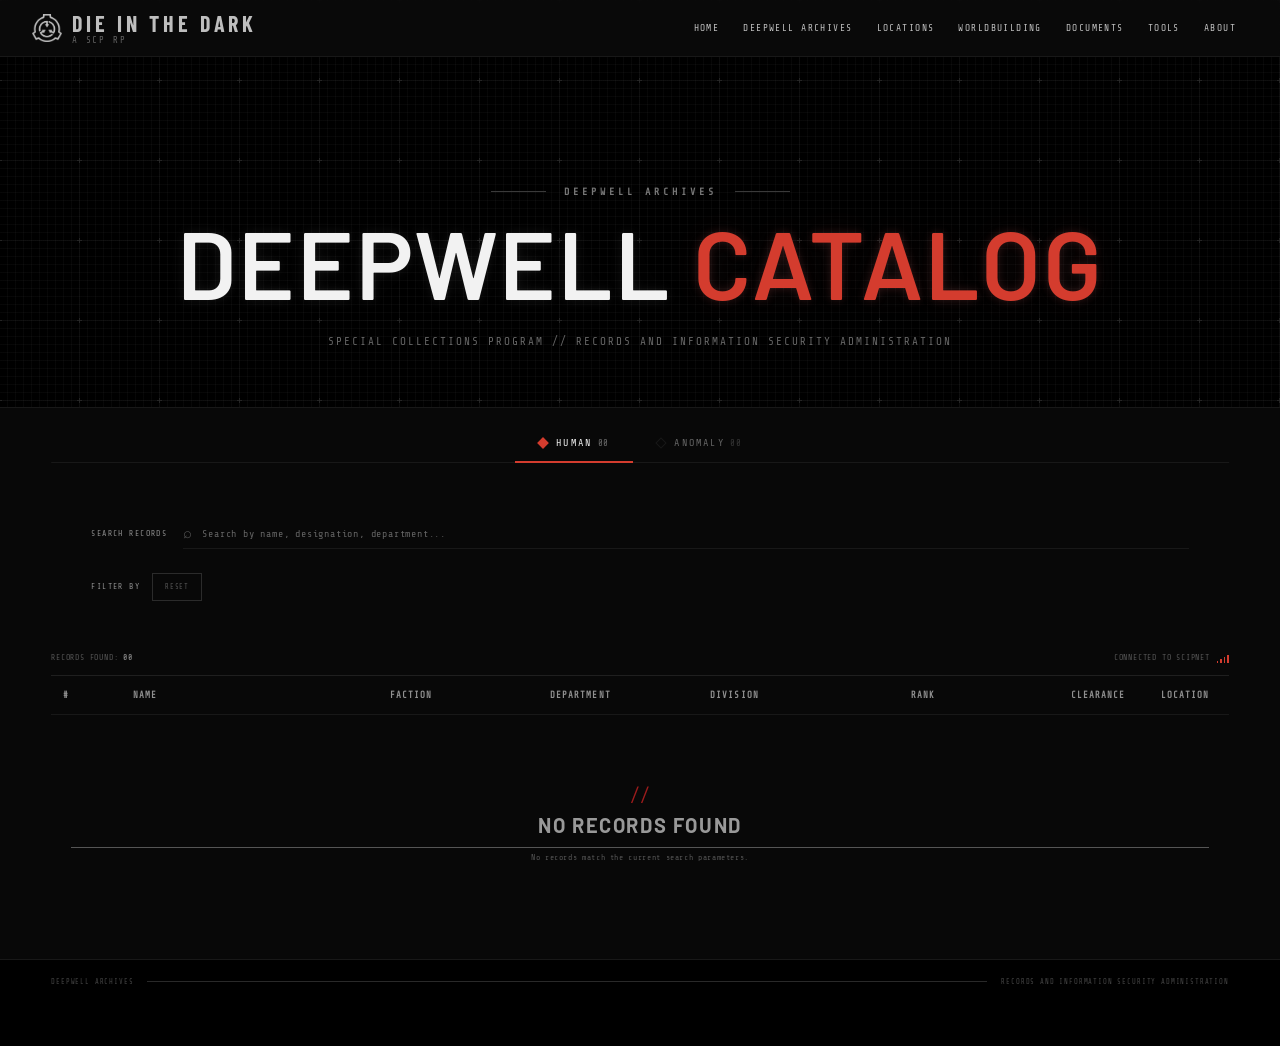
==== commit a5939c40: "Update database.html" ====
--- a/database.html
+++ b/database.html
@@ -7,7 +7,7 @@
 
     <title>DEEPWELL | DIE IN THE DARK</title>
 
-    <link rel="icon" type="../image/png" href="images/scpf.png">
+    <link rel="icon" type="../image/png" href="images/SCPF.png">
 
     <link rel="preconnect" href="https://fonts.googleapis.com">
     <link rel="preconnect" href="https://fonts.gstatic.com" crossorigin>
@@ -280,4 +280,4 @@
 
 </body>
 
-</html>+</html>
--- a/css/database.css
+++ b/css/database.css
@@ -41,57 +41,107 @@
 ========================================================= */
 
 .database-header {
-margin-bottom: 38px;
-text-align: center;
+    padding: 90px 20px 70px;
+
+    text-align: center;
+
+    background: transparent;
+    border: none;
 }
 
 .database-classification {
-display: flex;
-align-items: center;
-justify-content: center;
-gap: 14px;
-
-
-font-family: var(--font-mono);
-font-size: 9px;
-letter-spacing: 0.2em;
-color: var(--text-dim);
-
-
+    display: flex;
+    align-items: center;
+    justify-content: center;
+    gap: 18px;
+
+    margin-bottom: 22px;
+
+    font-family: var(--font-mono);
+    font-size: 10px;
+    font-weight: 600;
+    letter-spacing: 4px;
+
+    color: #777;
 }
 
 .classification-line {
-width: 70px;
-height: 1px;
-background: rgba(120, 120, 120, 0.35);
+    width: 55px;
+    height: 1px;
+
+    background: #3a3a3a;
 }
 
 .database-header h1 {
-margin: 10px 0 4px;
-
-
-font-family: var(--font-display);
-font-size: clamp(34px, 5vw, 52px);
-font-weight: 600;
-letter-spacing: 0.08em;
-
-color: var(--white);
-
-
-}
+    margin: 0;
+
+    font-family: var(--font-heading);
+    font-size: 96px;
+    font-weight: 600;
+    line-height: 0.9;
+    letter-spacing: 2px;
+
+    text-transform: uppercase;
+}
+
+.title-primary {
+    color: #f2f2f2;
+
+    text-shadow:
+        0 0 12px rgba(255, 255, 255, 0.08),
+        0 0 30px rgba(255, 255, 255, 0.025);
+}
+
+.title-accent {
+    color: var(--red-bright);
+
+    text-shadow:
+        0 0 10px rgba(166, 83, 83, 0.25),
+        0 0 28px rgba(166, 83, 83, 0.10);
+}
+
+/* DEEPWELL */
+
+.database-header h1::first-line {
+    color: #f2f2f2;
+}
+
+
+/* CATALOG */
 
 .database-header > p {
-margin: 0;
-
-
-font-family: var(--font-mono);
-font-size: 9px;
-letter-spacing: 0.12em;
-
-color: var(--text-dim);
-
-
-}
+    max-width: 700px;
+
+    margin: 28px auto 0;
+
+    font-family: var(--font-mono);
+    font-size: 11px;
+    font-weight: 500;
+    line-height: 1.7;
+    letter-spacing: 2px;
+
+    color: #666;
+
+    text-transform: uppercase;
+}
+
+.database-header > p {
+    max-width: 700px;
+
+    margin: 28px auto 0;
+
+    font-family: var(--font-mono);
+    font-size: 11px;
+    font-weight: 500;
+    line-height: 1.7;
+    letter-spacing: 2px;
+
+    color: #666;
+
+    text-transform: uppercase;
+}
+
+
 
 .database-meta {
 display: flex;
@@ -1089,7 +1139,7 @@
 justify-content: space-between;
 
 
-padding: 16px 0 22px;
+padding: 12px 0 12px;
 
 
 }
@@ -1127,6 +1177,36 @@
 
 }
 
+.character-icons {
+    display: flex;
+    align-items: center;
+    gap: 3px;
+
+    margin-bottom: 0px;
+}
+
+.character-icon {
+    width: 20px;
+    height: 20px;
+
+    object-fit: contain;
+
+    filter: grayscale(100%);
+
+    opacity: 0.30;
+
+    transition:
+        opacity 0.15s ease,
+        transform 0.15s ease;
+}
+
+.character-icon:hover {
+    opacity: 1;
+    filter: grayscale(0%);
+    transform: 
+        scale(2);
+}
+
 .details-callsign {
 margin-top: 7px;
 
@@ -1805,6 +1885,141 @@
 background: #292929;
 
 
+}
+
+/* =========================================================
+   DATABASE LOADER
+   ========================================================= */
+
+.database-loader {
+    display: flex;
+    align-items: center;
+    justify-content: center;
+
+    min-height: 300px;
+
+    border-top: 1px solid #292929;
+    border-bottom: 1px solid #292929;
+
+    background: rgba(255, 255, 255, 0.01);
+}
+
+.loader-terminal {
+    width: min(520px, 90%);
+
+    text-align: center;
+
+    font-family: var(--font-mono);
+}
+
+
+/* -----------------------------------------
+   Loader title
+   ----------------------------------------- */
+
+.loader-title {
+    margin-bottom: 22px;
+
+    font-size: 11px;
+    font-weight: 600;
+    letter-spacing: 3px;
+
+    color: #b5b5b5;
+}
+
+
+/* -----------------------------------------
+   Rotating terminal message
+   ----------------------------------------- */
+
+.loader-message {
+    min-height: 18px;
+
+    font-size: 9px;
+    letter-spacing: 1.5px;
+
+    color: #666;
+
+    text-transform: uppercase;
+
+    transition: opacity 0.15s ease;
+}
+
+.loader-message::first-letter {
+    color: #8a5555;
+}
+
+
+/* -----------------------------------------
+   Progress indicator
+   ----------------------------------------- */
+
+.loader-progress {
+    display: flex;
+    justify-content: center;
+    gap: 3px;
+
+    margin: 22px 0 18px;
+}
+
+.loader-progress span {
+    width: 7px;
+    height: 7px;
+
+    background: #3b3b3b;
+
+    animation: loader-pulse 1.4s infinite;
+}
+
+.loader-progress span:nth-child(1)  { animation-delay: 0s; }
+.loader-progress span:nth-child(2)  { animation-delay: 0.05s; }
+.loader-progress span:nth-child(3)  { animation-delay: 0.10s; }
+.loader-progress span:nth-child(4)  { animation-delay: 0.15s; }
+.loader-progress span:nth-child(5)  { animation-delay: 0.20s; }
+.loader-progress span:nth-child(6)  { animation-delay: 0.25s; }
+.loader-progress span:nth-child(7)  { animation-delay: 0.30s; }
+.loader-progress span:nth-child(8)  { animation-delay: 0.35s; }
+.loader-progress span:nth-child(9)  { animation-delay: 0.40s; }
+.loader-progress span:nth-child(10) { animation-delay: 0.45s; }
+.loader-progress span:nth-child(11) { animation-delay: 0.50s; }
+.loader-progress span:nth-child(12) { animation-delay: 0.55s; }
+.loader-progress span:nth-child(13) { animation-delay: 0.60s; }
+.loader-progress span:nth-child(14) { animation-delay: 0.65s; }
+.loader-progress span:nth-child(15) { animation-delay: 0.70s; }
+.loader-progress span:nth-child(16) { animation-delay: 0.75s; }
+.loader-progress span:nth-child(17) { animation-delay: 0.80s; }
+.loader-progress span:nth-child(18) { animation-delay: 0.85s; }
+.loader-progress span:nth-child(19) { animation-delay: 0.90s; }
+.loader-progress span:nth-child(20) { animation-delay: 0.95s; }
+
+@keyframes loader-pulse {
+
+    0%,
+    100% {
+        opacity: 0.25;
+    }
+
+    50% {
+        opacity: 1;
+        background: #7d4b4b;
+        box-shadow: 0 0 7px rgba(125, 75, 75, 0.35);
+    }
+}
+
+
+/* -----------------------------------------
+   Loader status
+   ----------------------------------------- */
+
+.loader-status {
+    font-size: 8px;
+    letter-spacing: 2px;
+
+    color: #454545;
+}
+
+.loader-status span {
+    color: #687568;
 }
 
 /* =========================================================
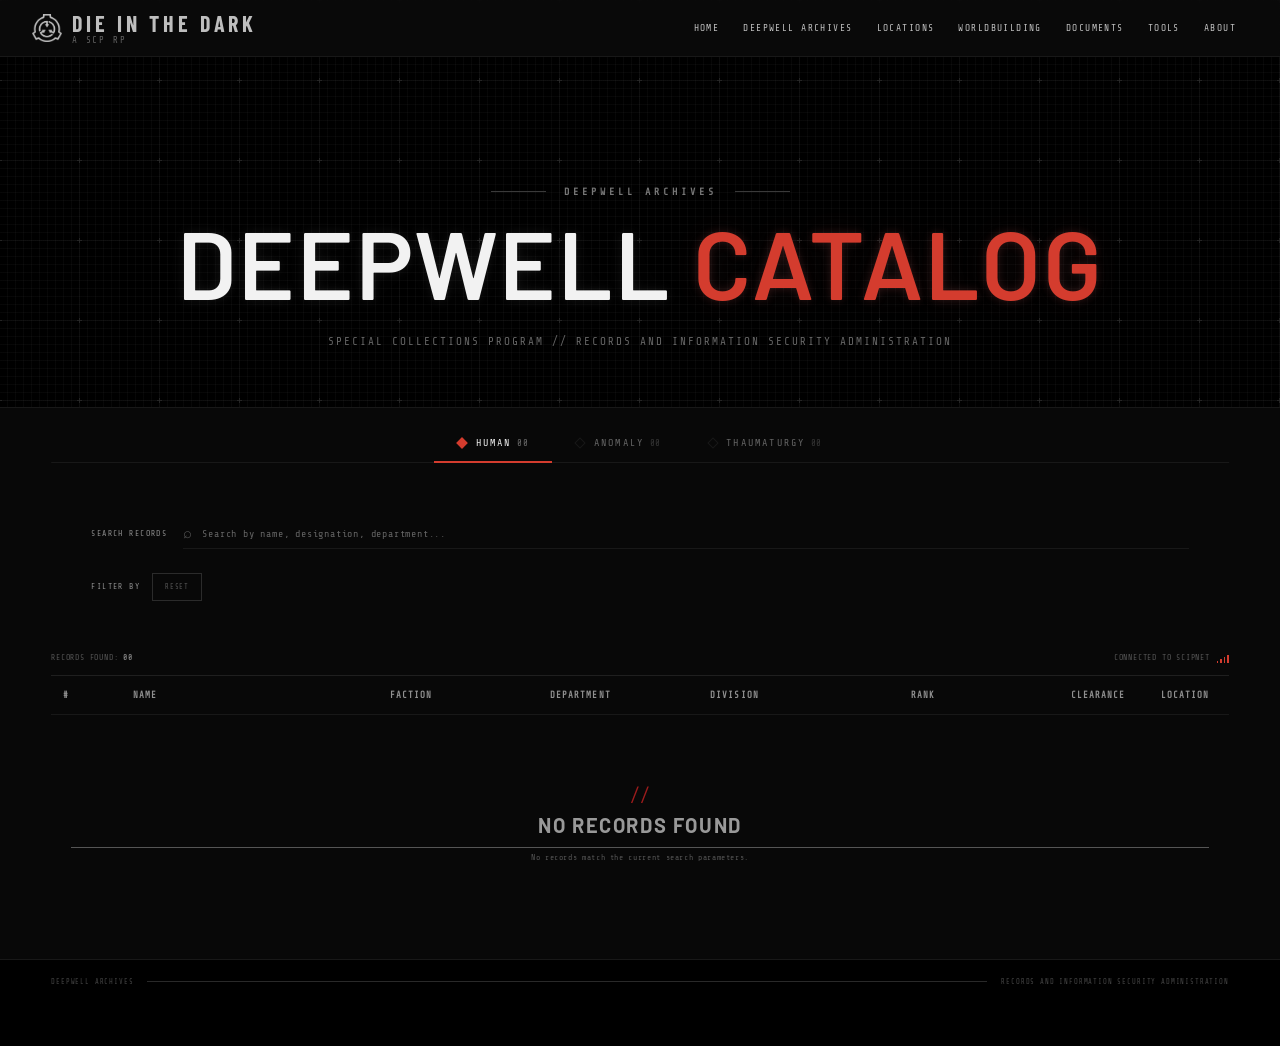
==== commit a5dbd91f: "Add files via upload" ====
--- a/database.html
+++ b/database.html
@@ -111,6 +111,16 @@
 
                     </button>
 
+                    <button class="database-tab" data-type="THAUMATURGY">
+
+                        <span class="tab-indicator"></span>
+                        
+                        THAUMATURGY
+
+                        <span class="tab-count" id="thaumaturgy-count">00</span>
+
+                    </button>
+
                 </div>
 
 
@@ -280,4 +290,4 @@
 
 </body>
 
-</html>
+</html>
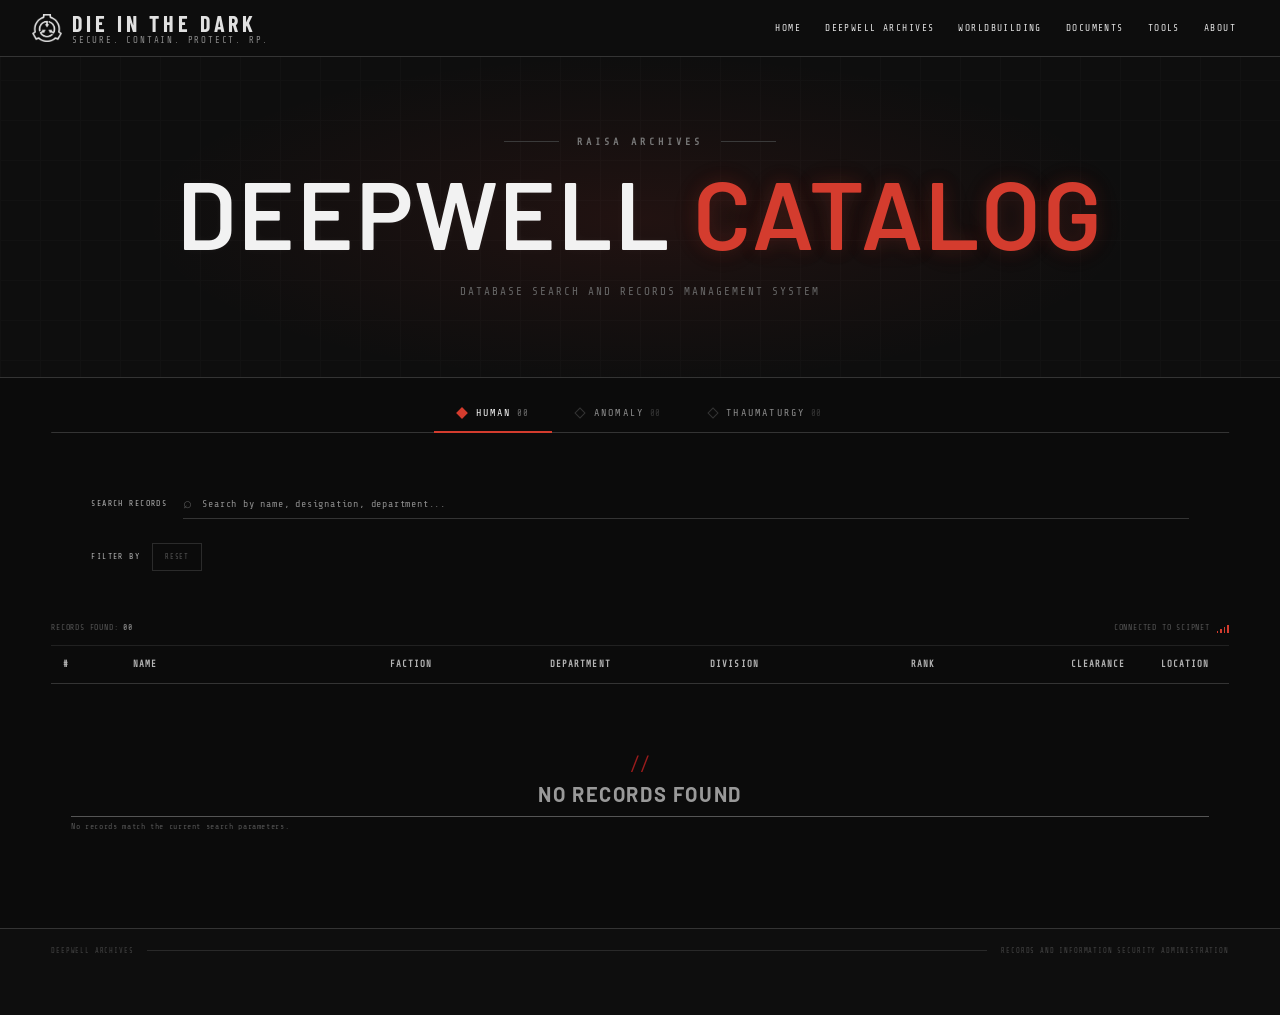
==== commit 1c4bbc51: "Update" ====
--- a/database.html
+++ b/database.html
@@ -1,293 +1,264 @@
-<!DOCTYPE html>
-<html lang="en">
-
-<head>
-    <meta charset="UTF-8">
-    <meta name="viewport" content="width=device-width, initial-scale=1.0">
-
-    <title>DEEPWELL | DIE IN THE DARK</title>
-
-    <link rel="icon" type="../image/png" href="images/SCPF.png">
-
-    <link rel="preconnect" href="https://fonts.googleapis.com">
-    <link rel="preconnect" href="https://fonts.gstatic.com" crossorigin>
-
-    <link href="https://fonts.googleapis.com/css2?family=Barlow+Condensed:wght@400;500;600;700&family=Barlow:wght@400;500;600;700&family=Share+Tech+Mono&display=swap" rel="stylesheet">
-
-    <link rel="stylesheet" href="css/style.css">
-    <link rel="stylesheet" href="css/database.css">
-</head>
-
-<body>
-
-    <!-- NAVIGATION -->
-    <nav class="navbar">
-
-        <a href="index.html" class="logo">
-
-            <span class="logo-image" aria-label="Die in the Dark"></span>
-
-            <div class="logo-text">
-                <span class="logo-name">DIE IN THE DARK</span>
-                <span class="logo-subtitle">A SCP RP</span>
-            </div>
-
-        </a>
-
-        <ul class="nav-links">
-            <li><a href="index.html">HOME</a></li>
-            <li><a href="database.html">DEEPWELL ARCHIVES</a></li>
-            <li><a href="facilities.html">LOCATIONS</a></li>
-            <li><a href="lore.html">WORLDBUILDING</a></li>
-            <li><a href="documents.html">DOCUMENTS</a></li>
-
-            <li class="dropdown">
-                <a href="#">TOOLS</a>
-
-                <div class="dropdown-menu">
-                    <a href="sheet-maker.html">SHEET MAKER</a>
-                </div>
-            </li>
-
-            <li><a href="about.html">ABOUT</a></li>
-        </ul>
-
-    </nav>
-
-
-
-    <!-- MAIN DATABASE -->
-    <main class="database-page">
-
-        <!-- DATABASE HEADER -->
-        <header class="database-header">
-
-            <div class="database-classification">
-                <span class="classification-line"></span>
-
-                DEEPWELL ARCHIVES
-
-                <span class="classification-line"></span>
-            </div>
-
-            <h1>
-                <span class="title-primary">DEEPWELL</span>
-                <span class="title-accent">CATALOG</span>
-            </h1>
-
-            <p>
-                SPECIAL COLLECTIONS PROGRAM // RECORDS AND INFORMATION SECURITY ADMINISTRATION
-            </p>
-
-        </header>
-
-
-        <!-- LOWER DATABASE SECTION -->
-        <div class="database-container">
-
-            <div class="database-container-contents">
-
-                <!-- DATABASE TABS -->
-                <div class="database-tabs">
-
-                    <button class="database-tab active" data-type="HUMAN">
-
-                        <span class="tab-indicator"></span>
-
-                        HUMAN
-
-                        <span class="tab-count" id="human-count">00</span>
-
-                    </button>
-
-
-                    <button class="database-tab" data-type="ANOMALY">
-
-                        <span class="tab-indicator"></span>
-
-                        ANOMALY
-
-                        <span class="tab-count" id="anomaly-count">00</span>
-
-                    </button>
-
-                    <button class="database-tab" data-type="THAUMATURGY">
-
-                        <span class="tab-indicator"></span>
-                        
-                        THAUMATURGY
-
-                        <span class="tab-count" id="thaumaturgy-count">00</span>
-
-                    </button>
-
-                </div>
-
-
-                <!-- SEARCH / FILTER CONTROLS -->
-                <div class="database-controls">
-
-                    <div class="search-container">
-
-                        <span class="search-label">
-                            SEARCH RECORDS
-                        </span>
-
-                        <div class="search-box">
-
-                            <span class="search-icon">
-                                ⌕
-                            </span>
-
-                            <input
-                                type="text"
-                                id="character-search"
-                                placeholder="Search by name, designation, department..."
-                                autocomplete="off"
-                            >
-
-                        </div>
-
-                    </div>
-
-
-                    <!-- FILTERS GENERATED BY JAVASCRIPT -->
-                    <div
-                        class="filter-container"
-                        id="filter-container">
-                    </div>
-
-                </div>
-
-
-                <!-- DATABASE STATUS -->
-                <div class="database-status">
-
-                    <span>
-                        RECORDS FOUND:
-                        <strong id="result-count">00</strong>
-                    </span>
-
-                    <span class="status-live">
-
-                        CONNECTED TO SCIPNET
-
-                        <span class="status-bars">
-                            <i></i>
-                            <i></i>
-                            <i></i>
-                            <i></i>
-                        </span>
-
-                    </span>
-
-                </div>
-
-
-                <!-- CHARACTER TABLE -->
-                <div class="character-table">
-
-                    <!-- TABLE HEADER -->
-                    <div class="table-header" id="table-header"></div>
-
-
-                    <div class="database-loader" id="database-loader">
-
-                        <div class="loader-terminal">
-
-                            <div class="loader-title">
-                                CONNECTING TO DEEPWELL
-                            </div>
-
-                            <div class="loader-message" id="loader-message">
-                                &gt; ESTABLISHING SCIPNET CONNECTION...
-                            </div>
-
-                            <div class="loader-progress">
-                                <span></span>
-                                <span></span>
-                                <span></span>
-                                <span></span>
-                                <span></span>
-                                <span></span>
-                                <span></span>
-                                <span></span>
-                                <span></span>
-                                <span></span>
-                                <span></span>
-                                <span></span>
-                                <span></span>
-                                <span></span>
-                                <span></span>
-                                <span></span>
-                                <span></span>
-                                <span></span>
-                                <span></span>
-                                <span></span>
-                            </div>
-
-                            <div class="loader-status">
-                                CONNECTION STATUS:
-                                <span>ACTIVE</span>
-                            </div>
-
-                        </div>
-
-                    </div>
-
-                    <div id="character-list"></div>
-
-                    <!-- CHARACTER RECORDS GENERATED BY JAVASCRIPT -->
-                    <div id="character-list"></div>
-
-                </div>
-
-
-                <!-- NO RESULTS -->
-                <div
-                    class="no-results"
-                    id="no-results">
-
-                    <div class="no-results-mark">
-                        //
-                    </div>
-
-                    <h2>
-                        NO RECORDS FOUND
-                    </h2>
-
-                    <p>
-                        No records match the current search parameters.
-                    </p>
-
-                </div>
-
-            </div>
-
-        </div>
-
-
-        <!-- DATABASE FOOTER -->
-        <div class="database-footer">
-
-            <span>
-                DEEPWELL ARCHIVES
-            </span>
-
-            <span class="footer-line"></span>
-
-            <span>
-                RECORDS AND INFORMATION SECURITY ADMINISTRATION
-            </span>
-
-        </div>
-
-    </main>
-
-
-    <!-- DATABASE JAVASCRIPT -->
-    <script src="js/database.js"></script>
-
-</body>
-
+<!DOCTYPE html>
+<html lang="en">
+
+<head>
+    <meta charset="UTF-8">
+    <meta name="viewport" content="width=device-width, initial-scale=1.0">
+
+    <title>DEEPWELL | DIE IN THE DARK</title>
+
+    <link rel="icon" type="../image/png" href="images/SCPF.png">
+
+    <link rel="preconnect" href="https://fonts.googleapis.com">
+    <link rel="preconnect" href="https://fonts.gstatic.com" crossorigin>
+
+    <link href="https://fonts.googleapis.com/css2?family=Barlow+Condensed:wght@400;500;600;700&family=Barlow:wght@400;500;600;700&family=Share+Tech+Mono&display=swap" rel="stylesheet">
+
+    <link rel="stylesheet" href="css/style.css">
+    <link rel="stylesheet" href="css/navbar.css">
+    <link rel="stylesheet" href="css/database.css">
+</head>
+
+<body>
+
+    <!-- NAVIGATION -->
+    <div data-include-navbar></div>
+
+
+
+    <!-- MAIN DATABASE -->
+    <main class="database-page">
+
+        <!-- DATABASE HEADER -->
+        <header class="database-header">
+
+            <div class="database-classification">
+                <span class="classification-line"></span>
+
+                RAISA ARCHIVES
+
+                <span class="classification-line"></span>
+            </div>
+
+            <h1>
+                <span class="title-primary">DEEPWELL</span>
+                <span class="title-accent">CATALOG</span>
+            </h1>
+
+            <p>
+                DATABASE SEARCH AND RECORDS MANAGEMENT SYSTEM
+            </p>
+
+        </header>
+
+
+        <!-- LOWER DATABASE SECTION -->
+        <div class="database-container">
+
+            <div class="database-container-contents">
+
+                <!-- DATABASE TABS -->
+                <div class="database-tabs">
+
+                    <button class="database-tab active" data-type="HUMAN">
+
+                        <span class="tab-indicator"></span>
+
+                        HUMAN
+
+                        <span class="tab-count" id="human-count">00</span>
+
+                    </button>
+
+
+                    <button class="database-tab" data-type="ANOMALY">
+
+                        <span class="tab-indicator"></span>
+
+                        ANOMALY
+
+                        <span class="tab-count" id="anomaly-count">00</span>
+
+                    </button>
+
+                    <button class="database-tab" data-type="THAUMATURGY">
+
+                        <span class="tab-indicator"></span>
+                        
+                        THAUMATURGY
+
+                        <span class="tab-count" id="thaumaturgy-count">00</span>
+
+                    </button>
+
+                </div>
+
+
+                <!-- SEARCH / FILTER CONTROLS -->
+                <div class="database-controls">
+
+                    <div class="search-container">
+
+                        <span class="search-label">
+                            SEARCH RECORDS
+                        </span>
+
+                        <div class="search-box">
+
+                            <span class="search-icon">
+                                ⌕
+                            </span>
+
+                            <input
+                                type="text"
+                                id="character-search"
+                                placeholder="Search by name, designation, department..."
+                                autocomplete="off"
+                            >
+
+                        </div>
+
+                    </div>
+
+
+                    <!-- FILTERS GENERATED BY JAVASCRIPT -->
+                    <div
+                        class="filter-container"
+                        id="filter-container">
+                    </div>
+
+                </div>
+
+
+                <!-- DATABASE STATUS -->
+                <div class="database-status">
+
+                    <span>
+                        RECORDS FOUND:
+                        <strong id="result-count">00</strong>
+                    </span>
+
+                    <span class="status-live">
+
+                        CONNECTED TO SCIPNET
+
+                        <span class="status-bars">
+                            <i></i>
+                            <i></i>
+                            <i></i>
+                            <i></i>
+                        </span>
+
+                    </span>
+
+                </div>
+
+
+                <!-- CHARACTER TABLE -->
+                <div class="character-table">
+
+                    <!-- TABLE HEADER -->
+                    <div class="table-header" id="table-header"></div>
+
+
+                    <div class="database-loader" id="database-loader">
+
+                        <div class="loader-terminal">
+
+                            <div class="loader-title">
+                                CONNECTING TO DEEPWELL
+                            </div>
+
+                            <div class="loader-message" id="loader-message">
+                                &gt; ESTABLISHING SCIPNET CONNECTION...
+                            </div>
+
+                            <div class="loader-progress">
+                                <span></span>
+                                <span></span>
+                                <span></span>
+                                <span></span>
+                                <span></span>
+                                <span></span>
+                                <span></span>
+                                <span></span>
+                                <span></span>
+                                <span></span>
+                                <span></span>
+                                <span></span>
+                                <span></span>
+                                <span></span>
+                                <span></span>
+                                <span></span>
+                                <span></span>
+                                <span></span>
+                                <span></span>
+                                <span></span>
+                            </div>
+
+                            <div class="loader-status">
+                                CONNECTION STATUS:
+                                <span>ACTIVE</span>
+                            </div>
+
+                        </div>
+
+                    </div>
+
+                    <div id="character-list"></div>
+
+                    <!-- CHARACTER RECORDS GENERATED BY JAVASCRIPT -->
+                    <div id="character-list"></div>
+
+                </div>
+
+
+                <!-- NO RESULTS -->
+                <div
+                    class="no-results"
+                    id="no-results">
+
+                    <div class="no-results-mark">
+                        //
+                    </div>
+
+                    <h2>
+                        NO RECORDS FOUND
+                    </h2>
+
+                    <p>
+                        No records match the current search parameters.
+                    </p>
+
+                </div>
+
+            </div>
+
+        </div>
+
+
+        <!-- DATABASE FOOTER -->
+        <div class="database-footer">
+
+            <span>
+                DEEPWELL ARCHIVES
+            </span>
+
+            <span class="footer-line"></span>
+
+            <span>
+                RECORDS AND INFORMATION SECURITY ADMINISTRATION
+            </span>
+
+        </div>
+
+    </main>
+
+
+    <!-- DATABASE JAVASCRIPT -->
+    <script src="js/navbar.js"></script>
+    <script src="js/database.js"></script>
+
+</body>
+
 </html>
--- a/css/style.css
+++ b/css/style.css
@@ -1,568 +1,402 @@
-:root {
-    --grid-background: #000000;
-    --grid-ticks: #1e1e1e;
-    --grid-major-lines: rgba(50, 50, 50, 0.15);
-    --grid-minor-lines: rgba(50, 50, 50, 0.05);
-
-    --border: #181818;
-    --red-bright: #d43c2e;
-
-
-    --text: #bebebe;
-    --text-secondary: #909090;
-    --text-dim: #646464;
-
-    --white: #eeeeee;
-
-    --red: #9b1c1c;
-
-    --font-main: "Barlow", sans-serif;
-    --font-mono: "Share Tech Mono", monospace;
-    --font-condensed: "Barlow Condensed", sans-serif;
-}
-
-
-body {
-    margin: 0;
-
-    overflow-x: hidden;
-
-    background:
-        /* Fine grid */
-        linear-gradient(-90deg, var(--grid-major-lines) 1px, transparent 1px),
-        linear-gradient(var(--grid-major-lines) 1px, transparent 1px),
-
-        /* Large grid */
-        linear-gradient(-90deg, var(--grid-major-lines) 1px, transparent 1px),
-        linear-gradient(var(--grid-major-lines) 1px, transparent 1px),
-
-        /* Horizontal structure */
-        linear-gradient(
-            transparent 3px,
-            var(--grid-background) 3px,
-            var(--grid-background) 78px,
-            transparent 78px
-        ),
-
-        /* Vertical structure */
-        linear-gradient(-90deg, var(--grid-ticks) 1px, transparent 1px),
-
-        linear-gradient(
-            -90deg,
-            transparent 3px,
-            var(--grid-background) 3px,
-            var(--grid-background) 78px,
-            transparent 78px
-        ),
-
-        linear-gradient(var(--grid-ticks) 1px, transparent 1px),
-
-        /* Base */
-        var(--grid-background);
-
-    background-size:
-        8px 8px,
-        8px 8px,
-        80px 80px,
-        80px 80px,
-        80px 80px,
-        80px 80px,
-        80px 80px,
-        80px 80px;
-
-    background-attachment: fixed;
-
-    color: var(--text);
-    font-family: var(--font-main);
-}
-
-header {
-    padding: 40px;
-    background: #1a1a1a;
-    border-bottom: 1px solid #555;
-}
-
-main {
-    margin: 40px auto;
-    padding: 56px 20px 0;
-}
-
-h1 {
-    margin: 0;
-}
-
-h2 {
-    border-bottom: 1px solid #555;
-    padding-bottom: 10px;
-}
-
-/* =========================
-   NAVIGATION
-   ========================= */
-
-.navbar {
-    position: fixed;
-    top: 0;
-    left: 0;
-    right: 0;
-
-    z-index: 500;
-
-    height: 56px;
-
-    background: rgba(10, 10, 10, 0.90);
-
-    border-bottom: 1px solid var(--border);
-
-    padding: 0 2rem;
-
-    display: flex;
-    align-items: center;
-    justify-content: space-between;
-
-    backdrop-filter: blur(6px);
-}
-
-
-/* =========================
-   LOGO / BRAND
-   ========================= */
-
-.logo {
-    display: flex;
-    align-items: center;
-    gap: 10px;
-
-    text-decoration: none;
-}
-
-.logo-image {
-    width: 30px;
-    height: 30px;
-
-    display: block;
-    flex-shrink: 0;
-
-    background-color: var(--text);
-
-    -webkit-mask-image: url("../images/logo.png");
-    mask-image: url("../images/logo.png");
-
-    -webkit-mask-repeat: no-repeat;
-    mask-repeat: no-repeat;
-
-    -webkit-mask-position: center;
-    mask-position: center;
-
-    -webkit-mask-size: contain;
-    mask-size: contain;
-}
-
-.logo-text {
-    display: flex;
-    flex-direction: column;
-    justify-content: center;
-}
-
-.logo-name {
-    font-family: var(--font-condensed);
-
-    font-size: 22px;
-    font-weight: 700;
-
-    letter-spacing: 0.18em;
-
-    color: var(--text);
-
-    text-transform: uppercase;
-
-    display: block;
-
-    line-height: 1.1;
-}
-
-.logo-subtitle {
-    font-family: var(--font-mono);
-
-    font-size: 9px;
-
-    letter-spacing: 0.2em;
-
-    color: var(--text-dim);
-
-    text-transform: uppercase;
-
-    display: block;
-}
-
-
-/* =========================
-   NAV LINKS
-   ========================= */
-
-.nav-links {
-    display: flex;
-
-    list-style: none;
-
-    align-items: center;
-
-    margin: 0;
-    padding: 0;
-}
-
-.nav-links a {
-    font-family: var(--font-mono);
-
-    font-size: 9.5px;
-
-    letter-spacing: 0.15em;
-
-    text-transform: uppercase;
-
-    color: var(--text);
-
-    text-decoration: none;
-
-    padding: 8px 12px;
-
-    display: block;
-
-    transition: color 0.2s ease;
-}
-
-.nav-links a:hover {
-    color: var(--red-bright);
-
-    text-shadow:
-        0 0 6px rgba(197, 43, 43, 0.45);
-}
-
-
-/* =========================
-   DROPDOWN
-   ========================= */
-
-.dropdown {
-    position: relative;
-}
-
-.dropdown-menu {
-    display: none;
-
-    position: absolute;
-
-    top: 100%;
-    left: 0;
-
-    min-width: 160px;
-
-    background: rgba(10, 10, 10, 0.98);
-
-    border: 1px solid var(--border);
-
-    box-shadow: 0 8px 20px rgba(0, 0, 0, 0.5);
-}
-
-.dropdown-menu a {
-    padding: 10px 14px;
-
-    border-bottom: 1px solid #222;
-}
-
-.dropdown-menu a:last-child {
-    border-bottom: none;
-}
-
-.dropdown-menu a:hover {
-    background: rgba(255, 255, 255, 0.04);
-}
-
-.dropdown:hover .dropdown-menu {
-    display: block;
-}
-
-
-
-/* =========================
-   DIVIDER
-   ========================= */
-
-.section-divider {
-    display: flex;
-    align-items: center;
-    gap: 10px;
-
-    width: 70%;
-
-    margin: 32px auto;
-}
-.divider-line {
-    flex: 1;
-    height: 1px;
-    background: rgba(120, 120, 120, 0.3);
-}
-
-.divider-logo {
-    width: 20px;
-    height: 20px;
-
-    background-color: var(--text-dim);
-
-    opacity: 0.7;
-
-    -webkit-mask: url("../images/logo.png") center / contain no-repeat;
-    mask: url("../images/logo.png") center / contain no-repeat;
-}
-
-.announcement-bar {
-    position: relative;
-    width: 100%;
-    height: 38px;
-    margin: 56px 0 0;
-    box-sizing: border-box;
-
-    display: flex;
-    align-items: center;
-
-    background:
-        linear-gradient(
-            rgba(120,0,0,0.035) 50%,
-            rgba(0,0,0,0.035) 50%
-        ),
-        rgba(8,8,8,0.96);
-
-    background-size:
-        100% 4px,
-        auto;
-
-    border: 1px solid rgba(24,24,24,0.45);
-
-    box-shadow:
-        0 4px 18px rgba(0,0,0,0.45),
-        inset 0 0 20px rgba(90,0,0,0.08);
-
-    overflow: hidden;
-}
-
-
-/* subtle red scanline overlay */
-
-.announcement-bar::before {
-    content: "";
-
-    position: absolute;
-    inset: 0;
-
-    background:
-        repeating-linear-gradient(
-            0deg,
-            transparent 0px,
-            transparent 3px,
-            rgba(155, 28, 28, 0.045) 4px
-        );
-
-    pointer-events: none;
-    z-index: 1;
-}
-
-
-/* very subtle red edge */
-
-.announcement-bar::after {
-    content: "";
-
-    position: absolute;
-    left: 0;
-    top: 0;
-    bottom: 0;
-
-    width: 2px;
-
-    background: var(--red);
-
-    box-shadow:
-        0 0 8px rgba(197, 43, 43, 0.35);
-
-    opacity: 0.7;
-
-    pointer-events: none;
-    z-index: 4;
-}
-
-
-/* LEFT LABEL */
-
-.announcement-label {
-    position: relative;
-    z-index: 3;
-
-    height: 100%;
-    width: auto;
-    flex: 0 0 auto;
-
-    padding: 0 15px;
-
-    display: flex;
-    align-items: center;
-    gap: 8px;
-
-    background: rgba(12,12,12,0.98);
-    border-right: 1px solid var(--border);
-
-    font-family: var(--font-mono);
-    font-size: 9px;
-    letter-spacing: 0.16em;
-    color: var(--text-dim);
-
-    white-space: nowrap;
-}
-
-
-/* STATUS LIGHT */
-
-.announcement-status {
-    width: 5px;
-    height: 5px;
-
-    display: block;
-
-    background: var(--red-bright);
-
-    box-shadow:
-        0 0 5px rgba(197, 43, 43, 0.7),
-        0 0 10px rgba(197, 43, 43, 0.2);
-
-    animation: announcement-pulse 4s ease-in-out infinite;
-}
-
-
-@keyframes announcement-pulse {
-
-    0%,
-    100% {
-        opacity: 0.25;
-    }
-
-    50% {
-        opacity: 1;
-    }
-
-}
-
-
-/* SCROLLING AREA */
-
-.announcement-window {
-    position: relative;
-
-    flex: 1;
-    min-width: 0;
-
-    height: 100%;
-
-    overflow: hidden;
-
-    display: flex;
-    align-items: center;
-
-    mask-image: linear-gradient(
-        90deg,
-        transparent,
-        black 5%,
-        black 95%,
-        transparent
-    );
-
-    -webkit-mask-image: linear-gradient(
-        90deg,
-        transparent,
-        black 5%,
-        black 95%,
-        transparent
-    );
-}
-
-
-/* SCROLLING CONTENT */
-
-.announcement-track {
-    display: flex;
-    align-items: center;
-    width: max-content;
-    animation: announcement-scroll 30s linear infinite;
-    will-change: transform;
-}
-
-
-.announcement-track span {
-    position: relative;
-
-    display: inline-flex;
-    align-items: center;
-
-    padding: 0 42px;
-
-    font-family: var(--font-mono);
-    font-size: 9px;
-    letter-spacing: 0.13em;
-
-    color: var(--text);
-
-    white-space: nowrap;
-}
-
-
-.announcement-track span::after {
-    content: "⌬";
-
-    position: absolute;
-    right: 0;
-
-    color: var(--red);
-    font-size: 10px;
-}
-
-
-@keyframes announcement-scroll {
-
-    from {
-        transform: translateX(0);
-    }
-
-    to {
-        transform: translateX(-50%);
-    }
-
-}
-
-
-/* RIGHT IDENTIFIER */
-
-.announcement-id {
-    position: relative;
-    z-index: 3;
-
-    height: 100%;
-
-    padding: 0 14px;
-
-    display: flex;
-    align-items: center;
-
-    box-sizing: border-box;
-
-    background: rgba(12, 12, 12, 0.98);
-
-    border-left: 1px solid var(--border);
-
-    font-family: var(--font-mono);
-    font-size: 8px;
-    letter-spacing: 0.12em;
-
-    color: #666;
-
-    white-space: nowrap;
-
-    flex-shrink: 0;
+:root {
+
+    --black: #0e0e0e;
+    --black2: #121212;
+    --black3: #1d1d1d;
+
+    --accent-rgb: 212, 60, 46;
+    --accent-bright: rgb(var(--accent-rgb));
+    --red-bright: var(--accent-bright);
+    --red-rgb: 155, 28, 28;
+    --red: rgb(var(--red-rgb));
+
+    --neutral-1000: #070707;
+    --neutral-950: #0b0b0b;
+    --neutral-900: var(--black);
+    --neutral-850: var(--black2);
+    --neutral-800: var(--black3);
+    --neutral-750: #202020;
+    --neutral-700: #222222;
+    --neutral-650: #242424;
+    --neutral-600: #292929;
+    --neutral-550: #2b2b2b;
+    --neutral-500: #333333;
+    --neutral-450: #3a3a3a;
+    --neutral-400: #444444;
+    --neutral-350: #555555;
+    --neutral-300: #666666;
+    --neutral-250: #777777;
+    --neutral-200: #888888;
+    --neutral-150: #999999;
+    --neutral-100: #aaaaaa;
+    --neutral-75: #bcbcbc;
+    --neutral-60: #cccccc;
+    --neutral-50: #c4c4c4;
+    --neutral-25: #dddddd;
+    --neutral-20: #dedede;
+    --neutral-10: #f2f2f2;
+
+    --black-rgb: 14, 14, 14;
+    --white-rgb: 255, 255, 255;
+    --red-glow-rgb: 197, 43, 43;
+    --neutral-divider-rgb: 120, 120, 120;
+    --neutral-border-rgb: 24, 24, 24;
+    --neutral-mid-rgb: 100, 100, 100;
+    --surface-deep-rgb: 10, 10, 10;
+    --surface-overlay-rgb: 14, 14, 14;
+    --surface-raised-rgb: 18, 18, 18;
+    --status-level-high: #c05a5a;
+    --status-level-critical: #d52f2f;
+    --status-level-max: #ff4545;
+    --security-safe: #81927b;
+
+
+
+    --grid-background: var(--neutral-1000);
+    --grid-ticks: #1e1e1e;
+    --grid-major-lines: rgba(50, 50, 50, 0.15);
+    --grid-minor-lines: rgba(50, 50, 50, 0.05);
+
+    --border: #343434;
+    --text: #e1e1e1;
+    --text-secondary: #b5b5b5;
+    --text-dim: #8c8c8c;
+
+    --white: #f4f4f4;
+
+    --font-main: "Barlow", sans-serif;
+    --font-mono: "Share Tech Mono", monospace;
+    --font-condensed: "Barlow Condensed", sans-serif;
+}
+
+
+body {
+    margin: 0;
+    overflow-x: hidden;
+
+    background-color: var(--black);
+    background-image:
+        linear-gradient(
+            var(--black2) 1px,
+            transparent 1px
+        ),
+        linear-gradient(
+            90deg,
+            var(--black2) 1px,
+            transparent 1px
+        );
+
+    background-size: 40px 40px;
+    background-attachment: fixed;
+
+    color: var(--text);
+    font-family: var(--font-main);
+}
+
+header {
+    padding: 40px;
+    background: var(--neutral-800);
+    border-bottom: 1px solid var(--neutral-350);
+}
+
+main {
+    margin: 40px auto;
+    padding: 56px 20px 0;
+}
+
+h1 {
+    margin: 0;
+}
+
+h2 {
+    border-bottom: 1px solid var(--neutral-350);
+    padding-bottom: 10px;
+}
+
+p {
+    text-align: justify;
+}
+
+
+/* =========================
+   DIVIDER
+   ========================= */
+
+.section-divider {
+    display: flex;
+    align-items: center;
+    gap: 10px;
+
+    width: 70%;
+
+    margin: 32px auto;
+}
+.divider-line {
+    flex: 1;
+    height: 1px;
+    background: rgba(var(--neutral-divider-rgb), 0.3);
+}
+
+.divider-logo {
+    width: 20px;
+    height: 20px;
+
+    background-color: var(--text-dim);
+
+    opacity: 0.7;
+
+    -webkit-mask: url("../images/logo.png") center / contain no-repeat;
+    mask: url("../images/logo.png") center / contain no-repeat;
+}
+
+.announcement-bar {
+    position: relative;
+    width: 100%;
+    height: 38px;
+    margin: 56px 0 0;
+    box-sizing: border-box;
+
+    display: flex;
+    align-items: center;
+
+    background:
+        linear-gradient(
+            rgba(var(--red-rgb), 0.035) 50%,
+            rgba(var(--black-rgb), 0.035) 50%
+        ),
+        rgba(var(--black-rgb), 0.96);
+
+    background-size:
+        100% 4px,
+        auto;
+
+    border: 1px solid rgba(var(--neutral-border-rgb), 0.45);
+
+    box-shadow:
+        0 4px 18px rgba(var(--black-rgb), 0.45),
+        inset 0 0 20px rgba(var(--red-rgb), 0.08);
+
+    overflow: hidden;
+}
+
+
+/* subtle red scanline overlay */
+
+.announcement-bar::before {
+    content: "";
+
+    position: absolute;
+    inset: 0;
+
+    background:
+        repeating-linear-gradient(
+            0deg,
+            transparent 0px,
+            transparent 3px,
+            rgba(var(--red-rgb), 0.045) 4px
+        );
+
+    pointer-events: none;
+    z-index: 1;
+}
+
+
+/* very subtle red edge */
+
+.announcement-bar::after {
+    content: "";
+
+    position: absolute;
+    left: 0;
+    top: 0;
+    bottom: 0;
+
+    width: 2px;
+
+    background: var(--red);
+
+    box-shadow:
+        0 0 8px rgba(var(--red-glow-rgb), 0.35);
+
+    opacity: 0.7;
+
+    pointer-events: none;
+    z-index: 4;
+}
+
+
+/* LEFT LABEL */
+
+.announcement-label {
+    position: relative;
+    z-index: 3;
+
+    height: 100%;
+    width: auto;
+    flex: 0 0 auto;
+
+    padding: 0 15px;
+
+    display: flex;
+    align-items: center;
+    gap: 8px;
+
+    background: rgba(var(--black-rgb), 0.98);
+    border-right: 1px solid var(--border);
+
+    font-family: var(--font-mono);
+    font-size: 9px;
+    letter-spacing: 0.16em;
+    color: var(--text-dim);
+
+    white-space: nowrap;
+}
+
+
+/* STATUS LIGHT */
+
+.announcement-status {
+    width: 5px;
+    height: 5px;
+
+    display: block;
+
+    background: var(--red-bright);
+
+    box-shadow:
+        0 0 5px rgba(var(--red-glow-rgb), 0.7),
+        0 0 10px rgba(var(--red-glow-rgb), 0.2);
+
+    animation: announcement-pulse 4s ease-in-out infinite;
+}
+
+
+@keyframes announcement-pulse {
+
+    0%,
+    100% {
+        opacity: 0.25;
+    }
+
+    50% {
+        opacity: 1;
+    }
+
+}
+
+
+/* SCROLLING AREA */
+
+.announcement-window {
+    position: relative;
+
+    flex: 1;
+    min-width: 0;
+
+    height: 100%;
+
+    overflow: hidden;
+
+    display: flex;
+    align-items: center;
+
+    mask-image: linear-gradient(
+        90deg,
+        transparent,
+        black 5%,
+        black 95%,
+        transparent
+    );
+
+    -webkit-mask-image: linear-gradient(
+        90deg,
+        transparent,
+        black 5%,
+        black 95%,
+        transparent
+    );
+}
+
+
+/* SCROLLING CONTENT */
+
+.announcement-track {
+    display: flex;
+    align-items: center;
+    width: max-content;
+    animation: announcement-scroll 30s linear infinite;
+    will-change: transform;
+}
+
+
+.announcement-track span {
+    position: relative;
+
+    display: inline-flex;
+    align-items: center;
+
+    padding: 0 42px;
+
+    font-family: var(--font-mono);
+    font-size: 9px;
+    letter-spacing: 0.13em;
+
+    color: var(--text);
+
+    white-space: nowrap;
+}
+
+
+.announcement-track span::after {
+    content: "⌬";
+
+    position: absolute;
+    right: 0;
+
+    color: var(--red);
+    font-size: 10px;
+}
+
+
+@keyframes announcement-scroll {
+
+    from {
+        transform: translateX(0);
+    }
+
+    to {
+        transform: translateX(-50%);
+    }
+
+}
+
+
+/* RIGHT IDENTIFIER */
+
+.announcement-id {
+    position: relative;
+    z-index: 3;
+
+    height: 100%;
+
+    padding: 0 14px;
+
+    display: flex;
+    align-items: center;
+
+    box-sizing: border-box;
+
+    background: rgba(var(--surface-overlay-rgb), 0.98);
+
+    border-left: 1px solid var(--border);
+
+    font-family: var(--font-mono);
+    font-size: 8px;
+    letter-spacing: 0.12em;
+
+    color: var(--neutral-300);
+
+    white-space: nowrap;
+
+    flex-shrink: 0;
 }
--- a/css/navbar.css
+++ b/css/navbar.css
@@ -0,0 +1,241 @@
+
+/* =========================================================
+   DEEPWELL — SHARED NAVBAR
+========================================================= */
+
+/* =========================
+   NAVIGATION
+========================= */
+
+.navbar {
+    position: fixed;
+    top: 0;
+    left: 0;
+    right: 0;
+    z-index: 500;
+
+    height: 56px;
+    padding: 0 2rem;
+
+    display: flex;
+    align-items: center;
+    justify-content: space-between;
+
+    background: rgba(var(--surface-overlay-rgb), 0.90);
+    border-bottom: 1px solid var(--border);
+    backdrop-filter: blur(6px);
+}
+
+/* =========================
+   LOGO / BRAND
+========================= */
+
+.logo {
+    display: flex;
+    align-items: center;
+    gap: 10px;
+    text-decoration: none;
+}
+
+.logo-image {
+    width: 30px;
+    height: 30px;
+    display: block;
+    flex-shrink: 0;
+
+    background-color: var(--text);
+
+    -webkit-mask-image: url("../images/logo.png");
+    mask-image: url("../images/logo.png");
+    -webkit-mask-repeat: no-repeat;
+    mask-repeat: no-repeat;
+    -webkit-mask-position: center;
+    mask-position: center;
+    -webkit-mask-size: contain;
+    mask-size: contain;
+}
+
+.logo-text {
+    display: flex;
+    flex-direction: column;
+    justify-content: center;
+}
+
+.logo-name {
+    display: block;
+    font-family: var(--font-condensed);
+    font-size: 22px;
+    font-weight: 700;
+    letter-spacing: 0.18em;
+    line-height: 1.1;
+    color: var(--text);
+    text-transform: uppercase;
+}
+
+.logo-subtitle {
+    display: block;
+    font-family: var(--font-mono);
+    font-size: 9px;
+    letter-spacing: 0.2em;
+    color: var(--text-dim);
+    text-transform: uppercase;
+}
+
+/* =========================
+   NAV LINKS
+========================= */
+
+.nav-links {
+    display: flex;
+    align-items: center;
+    list-style: none;
+    margin: 0;
+    padding: 0;
+}
+
+.nav-links a {
+    display: block;
+    padding: 8px 12px;
+
+    font-family: var(--font-mono);
+    font-size: 9.5px;
+    letter-spacing: 0.15em;
+    text-transform: uppercase;
+
+    color: var(--text);
+    text-decoration: none;
+    transition: color 0.2s ease;
+}
+
+.nav-links a:hover {
+    color: var(--red-bright);
+    text-shadow: 0 0 6px rgba(var(--red-glow-rgb), 0.45);
+}
+
+/* =========================
+   DROPDOWN
+========================= */
+
+.dropdown {
+    position: relative;
+}
+
+.dropdown-menu {
+    display: none;
+    position: absolute;
+    top: 100%;
+    left: 0;
+    min-width: 160px;
+
+    background: rgba(var(--surface-overlay-rgb), 0.98);
+    border: 1px solid var(--border);
+    box-shadow: 0 8px 20px rgba(var(--black-rgb), 0.5);
+}
+
+.dropdown-menu a {
+    padding: 10px 14px;
+    border-bottom: 1px solid var(--neutral-700);
+}
+
+.dropdown-menu a:last-child {
+    border-bottom: none;
+}
+
+.dropdown-menu a:hover {
+    background: rgba(var(--white-rgb), 0.04);
+}
+
+.dropdown:hover .dropdown-menu {
+    display: block;
+}
+
+/* =========================
+   MOBILE NAVIGATION TOGGLE
+========================= */
+
+.tg-nav-toggle {
+    display: none;
+    flex-direction: column;
+    justify-content: center;
+    gap: 5px;
+    width: 40px;
+    height: 40px;
+    padding: 8px;
+
+    border: 1px solid var(--neutral-600);
+    background: var(--neutral-950);
+    cursor: pointer;
+}
+
+.tg-nav-toggle > span:not(.tg-sr-only) {
+    display: block;
+    width: 100%;
+    height: 1px;
+    background: var(--neutral-60);
+}
+
+/* Screen-reader-only text */
+.tg-sr-only {
+    position: absolute;
+    width: 1px;
+    height: 1px;
+    padding: 0;
+    margin: -1px;
+    overflow: hidden;
+    clip: rect(0, 0, 0, 0);
+    white-space: nowrap;
+    border: 0;
+}
+
+/* =========================
+   MOBILE LAYOUT
+========================= */
+
+@media (max-width: 768px) {
+    .navbar {
+        padding: 0 12px;
+    }
+
+    .tg-nav-toggle {
+        display: flex;
+    }
+
+    .navbar .nav-links {
+        position: absolute;
+        top: 56px;
+        right: 0;
+        left: 0;
+
+        display: none;
+        flex-direction: column;
+        align-items: stretch;
+        padding: 8px 12px 12px;
+
+        border-bottom: 1px solid var(--tg-line);
+        background: rgba(var(--surface-deep-rgb), 0.98);
+    }
+
+    .navbar .nav-links.is-open {
+        display: flex;
+    }
+
+    .navbar .nav-links a {
+        padding: 12px;
+        font-size: 10px;
+    }
+
+    .navbar .dropdown-menu {
+        position: static;
+        display: block;
+        min-width: 0;
+        padding-left: 12px;
+
+        border: 0;
+        background: transparent;
+        box-shadow: none;
+    }
+
+    .navbar .dropdown-menu a {
+        border-bottom: 0;
+    }
+}
--- a/css/database.css
+++ b/css/database.css
@@ -1,2209 +1,2007 @@
-/* =========================================================
-DATABASE PAGE
-========================================================= */
-
-.database-page {
-width: min(1200px, 92vw);
-margin: 0 auto;
-padding: 96px 0 60px;
-}
-
-/* =========================================================
-DATABASE CONTAINER
-========================================================= */
-
-.database-container {
-position: relative;
-
-
-width: 100vw;
-margin-left: calc(50% - 50vw);
-margin-top: -15px;
-
-padding-top: 15px;
-padding-bottom: 27px;
-
-box-sizing: border-box;
-
-background: #080808;
-border-block: 1px solid var(--border);
-
-
-}
-
-.database-container-contents {
-width: min(1200px, 92vw);
-margin: 0 auto;
-}
-
-/* =========================================================
-DATABASE HEADER
-========================================================= */
-
-.database-header {
-    padding: 90px 20px 70px;
-
-    text-align: center;
-
-    background: transparent;
-    border: none;
-}
-
-.database-classification {
-    display: flex;
-    align-items: center;
-    justify-content: center;
-    gap: 18px;
-
-    margin-bottom: 22px;
-
-    font-family: var(--font-mono);
-    font-size: 10px;
-    font-weight: 600;
-    letter-spacing: 4px;
-
-    color: #777;
-}
-
-.classification-line {
-    width: 55px;
-    height: 1px;
-
-    background: #3a3a3a;
-}
-
-.database-header h1 {
-    margin: 0;
-
-    font-family: var(--font-heading);
-    font-size: 96px;
-    font-weight: 600;
-    line-height: 0.9;
-    letter-spacing: 2px;
-
-    text-transform: uppercase;
-}
-
-.title-primary {
-    color: #f2f2f2;
-
-    text-shadow:
-        0 0 12px rgba(255, 255, 255, 0.08),
-        0 0 30px rgba(255, 255, 255, 0.025);
-}
-
-.title-accent {
-    color: var(--red-bright);
-
-    text-shadow:
-        0 0 10px rgba(166, 83, 83, 0.25),
-        0 0 28px rgba(166, 83, 83, 0.10);
-}
-
-/* DEEPWELL */
-
-.database-header h1::first-line {
-    color: #f2f2f2;
-}
-
-
-/* CATALOG */
-
-.database-header > p {
-    max-width: 700px;
-
-    margin: 28px auto 0;
-
-    font-family: var(--font-mono);
-    font-size: 11px;
-    font-weight: 500;
-    line-height: 1.7;
-    letter-spacing: 2px;
-
-    color: #666;
-
-    text-transform: uppercase;
-}
-
-.database-header > p {
-    max-width: 700px;
-
-    margin: 28px auto 0;
-
-    font-family: var(--font-mono);
-    font-size: 11px;
-    font-weight: 500;
-    line-height: 1.7;
-    letter-spacing: 2px;
-
-    color: #666;
-
-    text-transform: uppercase;
-}
-
-
-
-.database-meta {
-display: flex;
-justify-content: center;
-gap: 30px;
-
-
-margin-top: 20px;
-
-font-family: var(--font-mono);
-font-size: 8px;
-letter-spacing: 0.12em;
-
-color: #666;
-
-
-}
-
-/* =========================================================
-MAIN DATABASE PANEL
-========================================================= */
-
-.database-panel {
-background: var(--panel);
-border: 1px solid var(--border);
-}
-
-/* =========================================================
-DATABASE TABS
-========================================================= */
-
-.database-tabs {
-position: relative;
-
-
-display: flex;
-align-items: center;
-justify-content: center;
-
-gap: 0;
-
-margin: 0 0 1rem;
-padding: 0;
-
-
-}
-
-.database-tabs::after {
-content: "";
-
-
-position: absolute;
-left: 50%;
-bottom: 0;
-z-index: 0;
-
-width: 100%;
-height: 1px;
-
-background: var(--border);
-
-transform: translateX(-50%);
-
-
-}
-
-.database-tab {
-position: relative;
-z-index: 1;
-
-
-display: flex;
-align-items: center;
-justify-content: center;
-
-gap: 0.6rem;
-
-margin: 0;
-padding: 0.9rem 1.5rem;
-
-border: none;
-outline: none;
-
-background: transparent;
-color: var(--text-dim);
-
-font-family: var(--font-mono);
-font-size: 10px;
-letter-spacing: 0.22em;
-text-transform: uppercase;
-
-cursor: pointer;
-
-transition: color 0.2s ease;
-
-
-}
-
-.database-tab::after {
-content: "";
-
-
-position: absolute;
-left: 0;
-right: 0;
-bottom: 0;
-z-index: 2;
-
-height: 2px;
-
-background: var(--red-bright);
-
-transform: scaleX(0);
-transform-origin: center;
-
-transition: transform 0.25s ease;
-
-
-}
-
-.database-tab:hover {
-color: var(--white);
-}
-
-.database-tab:hover::after {
-transform: scaleX(0.4);
-}
-
-.database-tab.active {
-color: var(--white);
-}
-
-.database-tab.active::after {
-transform: scaleX(1);
-}
-
-/* Tab diamond */
-
-.tab-indicator {
-display: inline-block;
-
-
-width: 6px;
-height: 6px;
-
-border: 1px solid var(--border);
-
-transform: rotate(45deg);
-
-transition:
-    transform 0.25s ease,
-    background 0.2s ease,
-    border-color 0.2s ease;
-
-
-}
-
-.database-tab.active .tab-indicator {
-background: var(--red-bright);
-border-color: var(--red-bright);
-
-
-transform: rotate(135deg);
-
-
-}
-
-/* Tab record count */
-
-.tab-count {
-margin-left: -0.25rem;
-
-
-font-family: var(--font-mono);
-font-size: 9px;
-font-weight: 400;
-letter-spacing: 0.05em;
-
-color: #333;
-
-transition: color 0.2s ease;
-
-
-}
-
-.database-tab.active .tab-count {
-color: #666;
-}
-
-/* =========================================================
-DATABASE CONTROLS
-========================================================= */
-
-.database-controls {
-display: flex;
-flex-direction: column;
-align-items: stretch;
-
-
-gap: 10px;
-
-padding: 40px;
-
-border: none;
-
-
-}
-
-.search-container {
-display: flex;
-align-items: center;
-gap: 16px;
-}
-
-.search-label {
-flex-shrink: 0;
-
-
-font-family: var(--font-mono);
-font-size: 8px;
-letter-spacing: 0.18em;
-
-color: var(--text-secondary);
-
-
-}
-
-.search-box {
-position: relative;
-
-
-display: flex;
-align-items: center;
-
-flex: 1;
-
-border-bottom: 1px solid var(--border);
-
-transition: border-color 0.2s ease;
-
-
-}
-
-.search-box:focus-within {
-border-color: var(--red-bright);
-}
-
-.search-icon {
-margin-right: 10px;
-
-
-font-family: var(--font-mono);
-font-size: 15px;
-
-color: #555;
-
-
-}
-
-.search-box input {
-width: 100%;
-
-
-padding: 9px 0;
-
-border: none;
-outline: none;
-
-background: transparent;
-
-font-family: var(--font-mono);
-font-size: 10px;
-letter-spacing: 0.08em;
-
-color: var(--text);
-
-
-}
-
-.search-box input::placeholder {
-color: var(--text-dim);
-}
-
-/* =========================================================
-FILTERS
-========================================================= */
-
-.filter-container {
-display: flex;
-align-items: center;
-flex-wrap: wrap;
-
-
-gap: 6px;
-
-margin-top: 14px;
-
-
-}
-
-.filter-container::before {
-content: "FILTER BY";
-
-
-margin-right: 6px;
-
-font-family: var(--font-mono);
-font-size: 8px;
-letter-spacing: 0.18em;
-
-color: var(--text-secondary);
-
-
-}
-
-.filter-wrapper {
-position: relative;
-}
-
-.filter-select {
-display: flex;
-align-items: center;
-justify-content: space-between;
-
-
-height: 28px;
-min-width: 120px;
-
-padding: 0 26px 0 9px;
-
-border: 1px solid #2b2b2b;
-border-radius: 0;
-outline: none;
-
-background: #0b0b0b;
-color: var(--text-secondary);
-
-font-family: var(--font-mono);
-font-size: 7px;
-letter-spacing: 0.1em;
-
-cursor: pointer;
-
-transition:
-    color 0.2s ease,
-    border-color 0.2s ease,
-    background 0.2s ease;
-
-
-}
-
-.filter-select:hover {
-color: var(--text);
-border-color: #444;
-}
-
-.filter-wrapper.open .filter-select {
-color: var(--white);
-border-color: var(--red);
-background: #101010;
-}
-
-.filter-select.filtered {
-color: var(--white);
-border-color: #555;
-}
-
-.filter-arrow {
-position: absolute;
-right: 8px;
-
-
-font-size: 11px;
-color: #555;
-
-transition:
-    transform 0.2s ease,
-    color 0.2s ease;
-
-
-}
-
-.filter-wrapper.open .filter-arrow {
-color: var(--red-bright);
-transform: rotate(180deg);
-}
-
-/* Filter dropdown */
-
-.filter-dropdown {
-position: absolute;
-top: calc(100% + 5px);
-left: 0;
-z-index: 50;
-
-
-width: max-content;
-min-width: 100%;
-
-padding: 5px 0;
-
-background: #101010;
-border: 1px solid #333;
-
-box-shadow:
-    0 8px 20px rgba(0, 0, 0, 0.45);
-
-opacity: 0;
-visibility: hidden;
-transform: translateY(-4px);
-
-transition:
-    opacity 0.15s ease,
-    transform 0.15s ease,
-    visibility 0.15s ease;
-
-
-}
-
-.filter-wrapper.open .filter-dropdown {
-opacity: 1;
-visibility: visible;
-transform: translateY(0);
-}
-
-/* Filter options */
-
-.filter-option {
-position: relative;
-
-
-display: flex;
-align-items: center;
-gap: 8px;
-
-padding: 7px 12px;
-
-font-family: var(--font-mono);
-font-size: 7px;
-letter-spacing: 0.08em;
-
-color: #777;
-
-cursor: pointer;
-
-transition:
-    color 0.15s ease,
-    background 0.15s ease;
-
-
-}
-
-.filter-option:hover {
-color: #ccc;
-background: rgba(155, 28, 28, 0.08);
-}
-
-.filter-option input {
-position: absolute;
-
-
-opacity: 0;
-pointer-events: none;
-
-
-}
-
-.filter-checkbox {
-flex-shrink: 0;
-
-
-width: 8px;
-height: 8px;
-
-border: 1px solid #444;
-
-transition:
-    border-color 0.15s ease,
-    background 0.15s ease;
-
-
-}
-
-.filter-option input:checked + .filter-checkbox {
-background: var(--red-bright);
-border-color: var(--red-bright);
-
-
-box-shadow:
-    0 0 6px rgba(197, 43, 43, 0.25);
-
-
-}
-
-.filter-option input:checked ~ .filter-option-text {
-color: #ddd;
-}
-
-/* Reset button */
-
-.filter-reset {
-height: 28px;
-
-
-padding: 0 12px;
-
-border: 1px solid #2b2b2b;
-border-radius: 0;
-
-background: transparent;
-color: #555;
-
-font-family: var(--font-mono);
-font-size: 7px;
-letter-spacing: 0.1em;
-
-cursor: pointer;
-
-transition:
-    color 0.2s ease,
-    border-color 0.2s ease,
-    background 0.2s ease;
-
-
-}
-
-.filter-reset:hover {
-color: var(--red-bright);
-border-color: var(--red);
-background: rgba(155, 28, 28, 0.08);
-}
-
-/* =========================================================
-DATABASE STATUS
-========================================================= */
-
-.database-status {
-display: flex;
-align-items: center;
-justify-content: space-between;
-
-
-height: 34px;
-
-border-bottom: 1px solid rgba(100, 100, 100, 0.25);
-
-font-family: var(--font-mono);
-font-size: 8px;
-letter-spacing: 0.1em;
-
-color: #555;
-
-
-}
-
-.database-status strong {
-font-weight: 400;
-color: #999;
-}
-
-.status-live {
-display: flex;
-align-items: center;
-gap: 7px;
-}
-
-.status-bars {
-display: inline-flex;
-align-items: flex-end;
-
-
-gap: 2px;
-
-width: 12px;
-height: 10px;
-
-animation: database-pulse 4s ease-in-out infinite;
-
-
-}
-
-.status-bars i {
-display: block;
-
-
-width: 2px;
-
-background: var(--red-bright);
-
-
-}
-
-.status-bars i:nth-child(1) {
-height: 2px;
-}
-
-.status-bars i:nth-child(2) {
-height: 4px;
-}
-
-.status-bars i:nth-child(3) {
-height: 6px;
-}
-
-.status-bars i:nth-child(4) {
-height: 8px;
-}
-
-@keyframes database-pulse {
-0%,
-100% {
-opacity: 0.4;
-}
-
-
-50% {
-    opacity: 1;
-}
-
-
-}
-
-/* =========================================================
-CHARACTER TABLE
-========================================================= */
-
-.character-table {
-width: 100%;
-border: none;
-}
-
-.table-header,
-.character-row {
-display: grid;
-}
-
-/* Column layouts */
-
-.table-header.human-layout,
-.character-row.human-layout {
-grid-template-columns:
-70px
-minmax(180px, 1.6fr)
-minmax(110px, 1fr)
-minmax(120px, 1fr)
-minmax(150px, 1.25fr)
-minmax(110px, 1fr)
-90px
-80px;
-}
-
-.table-header.anomaly-layout,
-.character-row.anomaly-layout {
-grid-template-columns:
-75px
-55px
-300px
-repeat(5, minmax(0, 1fr));
-}
-
-/* Table header */
-
-.table-header {
-min-height: 38px;
-
-
-border: none;
-border-bottom: 1px solid var(--border);
-
-background: transparent;
-
-
-}
-
-.table-header .table-cell {
-font-weight: 600;
-color: var(--text-secondary);
-}
-
-/* Table cells */
-
-.table-cell {
-display: flex;
-align-items: center;
-
-
-padding: 0 12px;
-
-border: none;
-
-font-family: var(--font-mono);
-font-size: 9px;
-letter-spacing: 0.12em;
-
-color: var(--text-secondary);
-
-
-}
-
-.expand-cell {
-justify-content: center;
-}
-
-/* Character records */
-
-.character-record {
-border: none;
-border-bottom: 1px solid rgba(100, 100, 100, 0.22);
-}
-
-.character-row {
-min-height: 54px;
-
-
-border: none;
-
-background: transparent;
-
-cursor: pointer;
-
-transition: background 0.2s ease;
-
-
-}
-
-.character-row .table-cell {
-color: #aaa;
-}
-
-/* =========================================================
-CHARACTER ROW HOVER
-========================================================= */
-
-.character-row .character-id,
-.character-row .character-name,
-.character-row .character-faction,
-.character-row .character-department,
-.character-row .character-division,
-.character-row .character-rank,
-.character-row .character-clearance,
-.character-row .character-location,
-.character-row .anomaly-catalog,
-.character-row .anomaly-id,
-.character-row .anomaly-codename,
-.character-row .anomaly-type,
-.character-row .anomaly-object-class,
-.character-row .anomaly-clearance,
-.character-row .anomaly-containment,
-.character-row .anomaly-location {
-transition:
-color 0.7s ease,
-text-shadow 0.7s ease;
-}
-
-.character-row:hover {
-background: transparent;
-}
-
-.character-row:hover .character-id,
-.character-row:hover .character-name,
-.character-row:hover .character-faction,
-.character-row:hover .character-department,
-.character-row:hover .character-division,
-.character-row:hover .character-rank,
-.character-row:hover .character-clearance,
-.character-row:hover .character-location,
-.character-row:hover .anomaly-catalog,
-.character-row:hover .anomaly-id,
-.character-row:hover .anomaly-codename,
-.character-row:hover .anomaly-type,
-.character-row:hover .anomaly-object-class,
-.character-row:hover .anomaly-clearance,
-.character-row:hover .anomaly-containment,
-.character-row:hover .anomaly-location {
-color: var(--red-bright) !important;
-
-
-text-shadow:
-    0 0 5px rgba(197, 43, 43, 0.45),
-    0 0 10px rgba(197, 43, 43, 0.2);
-
-
-}
-
-.character-row:hover .expand-button {
-color: var(--red-bright) !important;
-
-
-text-shadow:
-    0 0 6px rgba(197, 43, 43, 0.5);
-
-
-}
-
-.character-row.expanded {
-background: rgba(155, 28, 28, 0.045);
-}
-
-/* =========================================================
-CHARACTER NAMES
-========================================================= */
-
-.character-id {
-font-family: var(--font-mono);
-font-size: 9px;
-color: #777;
-}
-
-.character-name,
-.anomaly-codename {
-position: relative;
-
-
-display: flex;
-align-items: center;
-
-gap: 7px;
-
-overflow: hidden;
-
-font-family: var(--font-display);
-font-size: 15px;
-letter-spacing: 0.04em;
-
-color: #ddd;
-
-
-}
-
-.name-primary {
-transition:
-opacity 0.35s ease,
-transform 0.35s ease;
-}
-
-.name-callsign {
-position: absolute;
-left: 12px;
-top: 50%;
-
-
-opacity: 0;
-
-transform:
-    translateY(-50%)
-    translateX(-5px);
-
-color: var(--red-bright);
-
-transition:
-    opacity 0.35s ease,
-    transform 0.35s ease,
-    color 0.35s ease,
-    text-shadow 0.35s ease;
-
-
-}
-
-.character-name:has(.name-callsign):hover .name-primary {
-opacity: 0;
-transform: translateX(5px);
-}
-
-.character-name:has(.name-callsign):hover .name-callsign {
-opacity: 1;
-
-
-transform:
-    translateY(-50%)
-    translateX(0);
-
-color: var(--red-bright);
-
-text-shadow:
-    0 0 5px rgba(197, 43, 43, 0.45),
-    0 0 10px rgba(197, 43, 43, 0.2);
-
-
-}
-
-.character-name:has(.name-callsign):hover .status-icon {
-opacity: 0;
-transform: translateX(5px);
-}
-
-/* =========================================================
-CHARACTER FIELDS
-========================================================= */
-
-.character-faction,
-.character-department,
-.character-division,
-.character-rank,
-.character-clearance,
-.character-location {
-font-family: var(--font-mono);
-font-size: 9px;
-letter-spacing: 0.08em;
-color: #777;
-}
-
-/* =========================================================
-MUTED RECORDS
-========================================================= */
-
-.character-row.is-muted .table-cell {
-color: #333 !important;
-}
-
-.character-row.is-muted:hover .character-id,
-.character-row.is-muted:hover .character-name,
-.character-row.is-muted:hover .character-faction,
-.character-row.is-muted:hover .character-department,
-.character-row.is-muted:hover .character-division,
-.character-row.is-muted:hover .character-rank,
-.character-row.is-muted:hover .character-clearance,
-.character-row.is-muted:hover .character-location,
-.character-row.is-muted:hover .anomaly-catalog,
-.character-row.is-muted:hover .anomaly-id,
-.character-row.is-muted:hover .anomaly-codename,
-.character-row.is-muted:hover .anomaly-type,
-.character-row.is-muted:hover .anomaly-object-class,
-.character-row.is-muted:hover .anomaly-clearance,
-.character-row.is-muted:hover .anomaly-containment,
-.character-row.is-muted:hover .anomaly-location {
-color: var(--red-bright) !important;
-
-
-text-shadow:
-    0 0 5px rgba(197, 43, 43, 0.45),
-    0 0 10px rgba(197, 43, 43, 0.2);
-
-
-}
-
-/* =========================================================
-EXPAND BUTTON
-========================================================= */
-
-.expand-button {
-justify-content: center;
-
-
-font-family: var(--font-mono);
-font-size: 15px;
-
-color: #555 !important;
-
-transition:
-    color 0.2s ease,
-    text-shadow 0.2s ease,
-    transform 0.2s ease;
-
-
-}
-
-.character-row.expanded .expand-button {
-color: var(--red-bright) !important;
-
-
-text-shadow:
-    0 0 6px rgba(197, 43, 43, 0.5);
-
-transform: rotate(45deg);
-
-
-}
-
-/* =========================================================
-EXPANDED CHARACTER DETAILS
-========================================================= */
-
-.character-details {
-display: none;
-
-
-padding: 0 24px 28px;
-
-border-top: 1px solid rgba(100, 100, 100, 0.16);
-
-background: rgba(255, 255, 255, 0.012);
-
-
-}
-
-.character-record.expanded .character-details {
-display: block;
-}
-
-/* Details header */
-
-.details-header {
-display: flex;
-align-items: center;
-justify-content: space-between;
-
-
-padding: 12px 0 12px;
-
-
-}
-
-.details-designation,
-.details-classification {
-font-family: var(--font-mono);
-font-size: 8px;
-letter-spacing: 0.12em;
-}
-
-.details-designation {
-color: #555;
-}
-
-.details-classification {
-color: #444;
-}
-
-/* Details identity */
-
-.details-identity {
-margin-bottom: 28px;
-}
-
-.details-name {
-font-family: var(--font-display);
-font-size: 30px;
-line-height: 1;
-letter-spacing: 0.05em;
-
-
-color: #ddd;
-
-
-}
-
-.character-icons {
-    display: flex;
-    align-items: center;
-    gap: 3px;
-
-    margin-bottom: 0px;
-}
-
-.character-icon {
-    width: 20px;
-    height: 20px;
-
-    object-fit: contain;
-
-    filter: grayscale(100%);
-
-    opacity: 0.30;
-
-    transition:
-        opacity 0.15s ease,
-        transform 0.15s ease;
-}
-
-.character-icon:hover {
-    opacity: 1;
-    filter: grayscale(0%);
-    transform: 
-        scale(2);
-}
-
-.details-callsign {
-margin-top: 7px;
-
-
-font-family: var(--font-mono);
-font-size: 9px;
-letter-spacing: 0.18em;
-
-color: var(--red-bright);
-
-text-shadow:
-    0 0 5px rgba(197, 43, 43, 0.3);
-
-
-}
-
-/* Details metadata */
-
-.details-meta {
-display: grid !important;
-
-
-grid-template-columns:
-    repeat(3, minmax(0, 1fr)) !important;
-
-gap: 22px 60px;
-
-width: 100%;
-
-margin: 0 0 32px;
-
-
-}
-
-.details-field {
-display: flex;
-flex-direction: column;
-
-
-gap: 5px;
-
-min-width: 0;
-
-
-}
-
-.details-label {
-font-family: var(--font-mono);
-font-size: 7px;
-font-weight: 600;
-letter-spacing: 0.16em;
-
-
-color: #555;
-
-
-}
-
-.details-value {
-font-family: var(--font-mono);
-font-size: 10px;
-letter-spacing: 0.08em;
-
-
-color: #aaa;
-
-
-}
-
-/* Details summary */
-
-.details-blurb {
-margin-top: 6px;
-margin-bottom: 24px;
-}
-
-.details-blurb p {
-    white-space: pre-line;
-
-    margin: 8px 0 0;
-
-    font-family: var(--font-main);
-    font-size: 13px;
-    line-height: 1.65;
-
-    color: #888;
-}
-
-/* Details body */
-
-.details-body {
-display: grid;
-
-
-grid-template-columns:
-    minmax(0, 1fr)
-    220px;
-
-gap: 28px 50px;
-
-align-items: start;
-
-
-}
-
-.details-main {
-min-width: 0;
-}
-
-.details-portrait {
-width: 220px;
-
-
-aspect-ratio: 3 / 4;
-
-overflow: hidden;
-
-border: 1px solid #333;
-
-background: #0d0d0d;
-
-
-}
-
-.details-portrait img {
-display: block;
-
-
-width: 100%;
-height: 100%;
-
-object-fit: cover;
-object-position: center;
-
-filter: grayscale(20%);
-
-
-}
-
-.details-body > .delta-green-panel {
-grid-column: 1 / -1;
-width: 100%;
-}
-
-/* =========================================================
-DELTA GREEN PANEL
-========================================================= */
-
-.delta-green-panel {
-padding-top: 14px;
-
-
-border-top: 1px solid rgba(100, 100, 100, 0.18);
-
-
-}
-
-.delta-green-panel summary {
-display: flex;
-align-items: center;
-
-
-gap: 9px;
-
-cursor: pointer;
-list-style: none;
-user-select: none;
-
-font-family: var(--font-mono);
-font-size: 8px;
-letter-spacing: 0.14em;
-
-color: #666;
-
-
-}
-
-.delta-green-panel summary::-webkit-details-marker {
-display: none;
-}
-
-.delta-green-panel summary:hover {
-color: #aaa;
-}
-
-.delta-green-indicator {
-width: 5px;
-height: 5px;
-
-
-border: 1px solid #555;
-
-transform: rotate(45deg);
-
-transition:
-    background 0.2s ease,
-    border-color 0.2s ease;
-
-
-}
-
-.delta-green-panel[open] .delta-green-indicator {
-background: var(--red-bright);
-border-color: var(--red-bright);
-}
-
-.delta-green-arrow {
-margin-left: auto;
-
-
-font-size: 12px;
-color: #444;
-
-transition:
-    transform 0.2s ease,
-    color 0.2s ease;
-
-
-}
-
-.delta-green-panel[open] .delta-green-arrow {
-color: var(--red-bright);
-transform: rotate(45deg);
-}
-
-.delta-green-content {
-padding: 22px 0 4px;
-}
-
-/* =========================================================
-DELTA GREEN — CORE STATS
-========================================================= */
-
-.dg-stat {
-display: flex;
-flex-direction: column;
-align-items: flex-start;
-justify-content: center;
-
-
-min-height: 42px;
-padding: 0;
-
-border: none;
-
-background: transparent;
-
-
-}
-
-.dg-label {
-font-family: var(--font-mono);
-font-size: 8px;
-letter-spacing: 0.14em;
-
-
-color: #555;
-
-
-}
-
-.dg-value {
-font-family: var(--font-mono);
-font-size: 11px;
-
-
-color: #aaa;
-
-
-}
-
-.dg-core {
-display: grid;
-
-
-grid-template-columns:
-    repeat(3, 180px);
-
-justify-content: space-evenly;
-
-margin-bottom: 24px;
-
-
-}
-
-.dg-core .dg-stat {
-align-items: center;
-text-align: center;
-}
-
-.dg-core .dg-label {
-margin-bottom: 5px;
-}
-
-.dg-core .dg-value {
-font-size: 34px;
-line-height: 1;
-font-weight: 400;
-
-
-color: hsl(
-    0,
-    calc(var(--stat-value) * 0.9%),
-    calc(55% - (var(--stat-value) * 0.18%))
-);
-
-transition:
-    color 0.25s ease,
-    text-shadow 0.25s ease;
-
-
-}
-
-.dg-core .dg-value[style*="--stat-value: 0"] {
-color: #333;
-}
-
-/* =========================================================
-DELTA GREEN — ATTRIBUTES
-========================================================= */
-
-.dg-attributes {
-display: grid;
-
-
-grid-template-columns:
-    repeat(6, 90px);
-
-justify-content: space-evenly;
-
-margin-bottom: 18px;
-
-
-}
-
-.dg-attributes .dg-stat {
-align-items: center;
-text-align: center;
-}
-
-.dg-attributes .dg-label {
-margin-bottom: 5px;
-}
-
-.dg-attributes .dg-value {
-font-size: 16px;
-text-align: center;
-}
-
-/* Attribute colors */
-
-.dg-core .dg-value.attribute-0,
-.dg-attributes .dg-value.attribute-0 {
-color: #333;
-}
-
-.dg-core .dg-value.attribute-low,
-.dg-attributes .dg-value.attribute-low {
-color: #777;
-}
-
-.dg-core .dg-value.attribute-medium,
-.dg-attributes .dg-value.attribute-medium {
-color: #aaa;
-}
-
-.dg-core .dg-value.attribute-high,
-.dg-attributes .dg-value.attribute-high {
-color: #c05a5a;
-}
-
-.dg-core .dg-value.attribute-very-high,
-.dg-attributes .dg-value.attribute-very-high {
-color: #d52f2f;
-}
-
-.dg-core .dg-value.attribute-max,
-.dg-attributes .dg-value.attribute-max {
-color: #ff4545;
-
-
-text-shadow:
-    0 0 5px rgba(255, 69, 69, 0.35),
-    0 0 10px rgba(255, 69, 69, 0.15);
-
-
-}
-
-/* =========================================================
-DELTA GREEN — SKILLS
-========================================================= */
-
-.dg-skills {
-display: grid;
-
-
-grid-template-columns:
-    repeat(3, minmax(0, 1fr));
-
-column-gap: 30px;
-
-
-}
-
-.dg-skill-column {
-display: flex;
-flex-direction: column;
-}
-
-.dg-skill {
-display: flex;
-align-items: center;
-justify-content: space-between;
-
-
-min-height: 30px;
-
-border-bottom: 1px solid rgba(100, 100, 100, 0.12);
-
-font-family: var(--font-mono);
-font-size: 10px;
-letter-spacing: 0.08em;
-
-color: #666;
-
-
-}
-
-.dg-skill strong {
-font-weight: 400;
-}
-
-/* Skill percentage colors */
-
-.dg-percentage {
-transition:
-color 0.25s ease,
-text-shadow 0.25s ease;
-}
-
-.dg-percentage.skill-0 {
-color: #333;
-}
-
-.dg-percentage.skill-low {
-color: #777;
-}
-
-.dg-percentage.skill-medium {
-color: #aaa;
-}
-
-.dg-percentage.skill-high {
-color: #c05a5a;
-}
-
-.dg-percentage.skill-very-high {
-color: #d52f2f;
-}
-
-.dg-percentage.skill-max {
-color: #ff4545;
-
-
-text-shadow:
-    0 0 5px rgba(255, 69, 69, 0.35),
-    0 0 10px rgba(255, 69, 69, 0.15);
-
-
-}
-
-/* No dice sheet */
-
-.no-dice-sheet {
-padding: 12px 0;
-}
-
-.delta-green-no-sheet {
-display: flex;
-align-items: center;
-
-
-gap: 9px;
-
-font-family: var(--font-mono);
-font-size: 8px;
-letter-spacing: 0.14em;
-
-color: #444;
-
-
-}
-
-.no-dice-sheet .delta-green-indicator {
-flex-shrink: 0;
-
-
-width: 5px;
-height: 5px;
-
-border: 1px solid #444;
-
-transform: rotate(45deg);
-
-
-}
-
-/* =========================================================
-NO RESULTS
-========================================================= */
-
-.no-results {
-display: none;
-
-
-padding: 70px 20px;
-
-text-align: center;
-
-
-}
-
-.no-results.visible {
-display: block;
-}
-
-.no-results-mark {
-margin-bottom: 8px;
-
-
-font-family: var(--font-mono);
-font-size: 18px;
-
-color: var(--red);
-
-
-}
-
-.no-results h2 {
-margin: 0 0 5px;
-
-
-font-family: var(--font-display);
-font-size: 20px;
-letter-spacing: 0.08em;
-
-color: #999;
-
-
-}
-
-.no-results p {
-margin: 0;
-
-
-font-family: var(--font-mono);
-font-size: 8px;
-letter-spacing: 0.08em;
-
-color: #555;
-
-
-}
-
-/* =========================================================
-PAGINATION
-========================================================= */
-
-.database-pagination {
-display: flex;
-align-items: center;
-justify-content: center;
-
-
-gap: 4px;
-
-padding: 18px 0 4px;
-
-
-}
-
-.pagination-button {
-width: 28px;
-height: 28px;
-
-
-padding: 0;
-
-border: none;
-
-background: transparent;
-color: #555;
-
-font-family: var(--font-mono);
-font-size: 8px;
-letter-spacing: 0.05em;
-
-cursor: pointer;
-
-transition:
-    color 0.2s ease,
-    text-shadow 0.2s ease;
-
-
-}
-
-.pagination-button:hover:not(:disabled) {
-background: transparent;
-color: var(--white);
-}
-
-.pagination-button.active {
-background: transparent;
-color: var(--red-bright);
-
-
-text-shadow:
-    0 0 6px rgba(197, 43, 43, 0.55),
-    0 0 12px rgba(197, 43, 43, 0.25);
-
-
-}
-
-.pagination-button:disabled {
-background: transparent;
-color: #292929;
-
-
-cursor: default;
-
-
-}
-
-.pagination-ellipsis {
-width: 20px;
-
-
-text-align: center;
-
-font-family: var(--font-mono);
-font-size: 9px;
-
-color: #444;
-
-
-}
-
-/* =========================================================
-DATABASE FOOTER
-========================================================= */
-
-.database-footer {
-display: flex;
-align-items: center;
-
-
-gap: 14px;
-
-margin-top: 18px;
-
-font-family: var(--font-mono);
-font-size: 7px;
-letter-spacing: 0.12em;
-
-color: #444;
-
-
-}
-
-.footer-line {
-flex: 1;
-
-
-height: 1px;
-
-background: #292929;
-
-
-}
-
-/* =========================================================
-   DATABASE LOADER
-   ========================================================= */
-
-.database-loader {
-    display: flex;
-    align-items: center;
-    justify-content: center;
-
-    min-height: 300px;
-
-    border-top: 1px solid #292929;
-    border-bottom: 1px solid #292929;
-
-    background: rgba(255, 255, 255, 0.01);
-}
-
-.loader-terminal {
-    width: min(520px, 90%);
-
-    text-align: center;
-
-    font-family: var(--font-mono);
-}
-
-
-/* -----------------------------------------
-   Loader title
-   ----------------------------------------- */
-
-.loader-title {
-    margin-bottom: 22px;
-
-    font-size: 11px;
-    font-weight: 600;
-    letter-spacing: 3px;
-
-    color: #b5b5b5;
-}
-
-
-/* -----------------------------------------
-   Rotating terminal message
-   ----------------------------------------- */
-
-.loader-message {
-    min-height: 18px;
-
-    font-size: 9px;
-    letter-spacing: 1.5px;
-
-    color: #666;
-
-    text-transform: uppercase;
-
-    transition: opacity 0.15s ease;
-}
-
-.loader-message::first-letter {
-    color: #8a5555;
-}
-
-
-/* -----------------------------------------
-   Progress indicator
-   ----------------------------------------- */
-
-.loader-progress {
-    display: flex;
-    justify-content: center;
-    gap: 3px;
-
-    margin: 22px 0 18px;
-}
-
-.loader-progress span {
-    width: 7px;
-    height: 7px;
-
-    background: #3b3b3b;
-
-    animation: loader-pulse 1.4s infinite;
-}
-
-.loader-progress span:nth-child(1)  { animation-delay: 0s; }
-.loader-progress span:nth-child(2)  { animation-delay: 0.05s; }
-.loader-progress span:nth-child(3)  { animation-delay: 0.10s; }
-.loader-progress span:nth-child(4)  { animation-delay: 0.15s; }
-.loader-progress span:nth-child(5)  { animation-delay: 0.20s; }
-.loader-progress span:nth-child(6)  { animation-delay: 0.25s; }
-.loader-progress span:nth-child(7)  { animation-delay: 0.30s; }
-.loader-progress span:nth-child(8)  { animation-delay: 0.35s; }
-.loader-progress span:nth-child(9)  { animation-delay: 0.40s; }
-.loader-progress span:nth-child(10) { animation-delay: 0.45s; }
-.loader-progress span:nth-child(11) { animation-delay: 0.50s; }
-.loader-progress span:nth-child(12) { animation-delay: 0.55s; }
-.loader-progress span:nth-child(13) { animation-delay: 0.60s; }
-.loader-progress span:nth-child(14) { animation-delay: 0.65s; }
-.loader-progress span:nth-child(15) { animation-delay: 0.70s; }
-.loader-progress span:nth-child(16) { animation-delay: 0.75s; }
-.loader-progress span:nth-child(17) { animation-delay: 0.80s; }
-.loader-progress span:nth-child(18) { animation-delay: 0.85s; }
-.loader-progress span:nth-child(19) { animation-delay: 0.90s; }
-.loader-progress span:nth-child(20) { animation-delay: 0.95s; }
-
-@keyframes loader-pulse {
-
-    0%,
-    100% {
-        opacity: 0.25;
-    }
-
-    50% {
-        opacity: 1;
-        background: #7d4b4b;
-        box-shadow: 0 0 7px rgba(125, 75, 75, 0.35);
-    }
-}
-
-
-/* -----------------------------------------
-   Loader status
-   ----------------------------------------- */
-
-.loader-status {
-    font-size: 8px;
-    letter-spacing: 2px;
-
-    color: #454545;
-}
-
-.loader-status span {
-    color: #687568;
-}
-
-/* =========================================================
-RESPONSIVE — TABLET
-========================================================= */
-
-@media (max-width: 800px) {
-
-
-.database-page {
-    width: 94vw;
-}
-
-.database-meta {
-    flex-direction: column;
-    gap: 5px;
-}
-
-.database-controls {
-    display: flex;
-    flex-direction: column;
-    gap: 18px;
-}
-
-.filter-container {
-    display: grid;
-    grid-template-columns: 1fr 1fr;
-}
-
-.filter-select {
-    width: 100%;
-    min-width: 0;
-}
-
-
-/* Human table */
-
-.table-header.human-layout,
-.character-row.human-layout {
-    grid-template-columns:
-        70px
-        minmax(180px, 1.6fr)
-        minmax(110px, 1fr)
-        minmax(120px, 1fr)
-        minmax(150px, 1.25fr)
-        minmax(110px, 1fr)
-        90px
-        minmax(110px, 1fr);
-}
-
-
-/* Anomaly table */
-
-.table-header.anomaly-layout,
-.character-row.anomaly-layout {
-    grid-template-columns:
-        90px
-        70px
-        minmax(180px, 1.5fr)
-        minmax(100px, 1fr)
-        minmax(130px, 1.15fr)
-        100px
-        110px;
-}
-
-.table-header .faction-cell,
-.table-header .department-cell,
-.character-row .faction-cell,
-.character-row .department-cell {
-    display: none;
-}
-
-.details-grid {
-    grid-template-columns: repeat(2, 1fr);
-}
-
-
-}
-
-/* =========================================================
-RESPONSIVE — MOBILE
-========================================================= */
-
-@media (max-width: 520px) {
-
-
-.database-page {
-    padding-top: 80px;
-}
-
-.database-header h1 {
-    font-size: 32px;
-}
-
-.database-classification {
-    font-size: 7px;
-}
-
-.classification-line {
-    width: 30px;
-}
-
-.database-tab {
-    min-width: 0;
-    flex: 1;
-
-    padding: 0 12px;
-}
-
-.filter-container {
-    grid-template-columns: 1fr;
-}
-
-
-/* Human table */
-
-.table-header.human-layout,
-.character-row.human-layout {
-    grid-template-columns:
-        70px
-        minmax(180px, 1.6fr)
-        minmax(110px, 1fr)
-        minmax(120px, 1fr)
-        minmax(150px, 1.25fr)
-        minmax(110px, 1fr)
-        90px
-        42px;
-}
-
-
-/* Anomaly table */
-
-.table-header.anomaly-layout,
-.character-row.anomaly-layout {
-    grid-template-columns:
-        70px
-        60px
-        minmax(150px, 1.5fr)
-        minmax(90px, 1fr)
-        minmax(110px, 1fr)
-        80px
-        90px;
-}
-
-.table-header .table-cell {
-    font-weight: 700;
-}
-
-.table-header .status-cell,
-.character-row .status-cell {
-    display: none;
-}
-
-.character-details {
-    padding: 20px 15px;
-}
-
-.details-grid {
-    grid-template-columns: 1fr;
-}
-
-
-}
-
-/* =========================================================
-RESPONSIVE — EXPANDED DETAILS
-========================================================= */
-
-@media (max-width: 700px) {
-
-
-.details-body {
-    grid-template-columns: 1fr;
-    gap: 28px;
-}
-
-.details-portrait {
-    width: 180px;
-    justify-self: start;
-}
-
-.details-body > .delta-green-panel {
-    grid-column: 1;
-}
-
-
-}
+
+/* =========================================================
+   DATABASE — BASE
+========================================================= */
+
+.database-page {
+    width: min(1200px, 92vw);
+    margin: 0 auto;
+    padding: 46px 0 60px;
+}
+
+.database-container {
+    position: relative;
+    width: 100vw;
+    margin: -15px 0 0 calc(50% - 50vw);
+    padding: 15px 0 27px;
+    box-sizing: border-box;
+    background: var(--neutral-950);
+    border-block: 1px solid var(--border);
+}
+
+.database-container-contents {
+    width: min(1200px, 92vw);
+    margin: 0 auto;
+}
+
+.database-panel {
+    background: var(--panel);
+    border: 1px solid var(--border);
+}
+
+
+/* =========================================================
+   DATABASE — HEADER
+========================================================= */
+
+.database-header {
+    position: relative;
+    isolation: isolate;
+    padding: 90px 20px 90px;
+    text-align: center;
+    background: transparent;
+    border: none;
+}
+
+.database-header::before {
+    content: "";
+    position: absolute;
+    top: 0;
+    bottom: 0;
+    left: 50%;
+    width: 100vw;
+    z-index: -1;
+    transform: translateX(-50%);
+    background: radial-gradient(
+        ellipse 78% 95% at center,
+        color-mix(in srgb, var(--accent-bright) 10%, transparent) 0%,
+        color-mix(in srgb, var(--accent-bright) 5%, transparent) 22%,
+        transparent 50%
+    );
+    pointer-events: none;
+}
+
+.database-classification {
+    display: flex;
+    align-items: center;
+    justify-content: center;
+    gap: 18px;
+    margin-bottom: 22px;
+    font-family: var(--font-mono);
+    font-size: 10px;
+    font-weight: 600;
+    letter-spacing: 4px;
+    color: var(--neutral-250);
+}
+
+.classification-line {
+    width: 55px;
+    height: 1px;
+    background: var(--neutral-450);
+}
+
+.database-header h1 {
+    margin: 0;
+    font-family: var(--font-heading);
+    font-size: 96px;
+    font-weight: 600;
+    line-height: 0.9;
+    letter-spacing: 2px;
+    text-transform: uppercase;
+}
+
+.title-primary {
+    color: var(--neutral-10);
+    text-shadow: 0 0 8px rgba(var(--white-rgb), 0.04);
+    
+}
+
+.title-accent {
+    color: var(--accent-bright);
+    text-shadow:
+        0 0 18px color-mix(in srgb, var(--accent-bright) 16%, transparent),
+        0 0 32px color-mix(in srgb, var(--accent-bright) 8%, transparent);
+}
+
+/* Retained from the original Deepwell heading treatment. */
+.database-header h1::first-line {
+    color: var(--neutral-10);
+}
+
+.database-header > p {
+    max-width: 700px;
+    margin: 28px auto 0;
+    text-align: center;
+    font-family: var(--font-mono);
+    font-size: 11px;
+    font-weight: 500;
+    line-height: 1.7;
+    letter-spacing: 2px;
+    color: var(--neutral-300);
+    text-transform: uppercase;
+}
+
+.database-meta {
+    display: flex;
+    justify-content: center;
+    gap: 30px;
+    margin-top: 20px;
+    font-family: var(--font-mono);
+    font-size: 8px;
+    letter-spacing: 0.12em;
+    color: var(--neutral-300);
+}
+
+
+/* =========================================================
+   DATABASE — TABS
+========================================================= */
+
+.database-tabs {
+    position: relative;
+    display: flex;
+    align-items: center;
+    justify-content: center;
+    gap: 0;
+    margin: 0 0 1rem;
+    padding: 0;
+}
+
+.database-tabs::after {
+    content: "";
+    position: absolute;
+    left: 50%;
+    bottom: 0;
+    z-index: 0;
+    width: 100%;
+    height: 1px;
+    background: var(--border);
+    transform: translateX(-50%);
+}
+
+.database-tab {
+    position: relative;
+    z-index: 1;
+    display: flex;
+    align-items: center;
+    justify-content: center;
+    gap: 0.6rem;
+    margin: 0;
+    padding: 0.9rem 1.5rem;
+    border: none;
+    outline: none;
+    background: transparent;
+    color: var(--text-dim);
+    font-family: var(--font-mono);
+    font-size: 10px;
+    letter-spacing: 0.22em;
+    text-transform: uppercase;
+    cursor: pointer;
+    transition: color 0.2s ease;
+}
+
+.database-tab::after {
+    content: "";
+    position: absolute;
+    left: 0;
+    right: 0;
+    bottom: 0;
+    z-index: 2;
+    height: 2px;
+    background: var(--red-bright);
+    transform: scaleX(0);
+    transform-origin: center;
+    transition: transform 0.25s ease;
+}
+
+.database-tab:hover,
+.database-tab.active {
+    color: var(--white);
+}
+
+.database-tab:hover::after {
+    transform: scaleX(0.4);
+}
+
+.database-tab.active::after {
+    transform: scaleX(1);
+}
+
+.tab-indicator {
+    display: inline-block;
+    flex-shrink: 0;
+    width: 6px;
+    height: 6px;
+    border: 1px solid var(--border);
+    transform: rotate(45deg);
+    transition:
+        transform 0.25s ease,
+        background 0.2s ease,
+        border-color 0.2s ease;
+}
+
+.database-tab.active .tab-indicator {
+    background: var(--red-bright);
+    border-color: var(--red-bright);
+    transform: rotate(135deg);
+}
+
+.tab-count {
+    margin-left: -0.25rem;
+    font-family: var(--font-mono);
+    font-size: 9px;
+    font-weight: 400;
+    letter-spacing: 0.05em;
+    color: var(--neutral-500);
+    transition: color 0.2s ease;
+}
+
+.database-tab.active .tab-count {
+    color: var(--neutral-300);
+}
+
+
+/* =========================================================
+   DATABASE — SEARCH AND FILTERS
+========================================================= */
+
+.database-controls {
+    display: flex;
+    flex-direction: column;
+    align-items: stretch;
+    gap: 10px;
+    padding: 40px;
+    border: none;
+}
+
+.search-container {
+    display: flex;
+    align-items: center;
+    gap: 16px;
+}
+
+.search-label {
+    flex-shrink: 0;
+    font-family: var(--font-mono);
+    font-size: 8px;
+    letter-spacing: 0.18em;
+    color: var(--text-secondary);
+}
+
+.search-box {
+    position: relative;
+    display: flex;
+    align-items: center;
+    flex: 1;
+    min-width: 0;
+    border-bottom: 1px solid var(--border);
+    transition: border-color 0.2s ease;
+}
+
+.search-box:focus-within {
+    border-color: var(--red-bright);
+}
+
+.search-icon {
+    flex-shrink: 0;
+    margin-right: 10px;
+    font-family: var(--font-mono);
+    font-size: 15px;
+    color: var(--neutral-350);
+}
+
+.search-box input {
+    width: 100%;
+    min-width: 0;
+    padding: 9px 0;
+    border: none;
+    outline: none;
+    background: transparent;
+    font-family: var(--font-mono);
+    font-size: 10px;
+    letter-spacing: 0.08em;
+    color: var(--text);
+}
+
+.search-box input::placeholder {
+    color: var(--text-dim);
+}
+
+.filter-container {
+    display: flex;
+    align-items: center;
+    flex-wrap: wrap;
+    gap: 6px;
+    margin-top: 14px;
+}
+
+.filter-container::before {
+    content: "FILTER BY";
+    margin-right: 6px;
+    font-family: var(--font-mono);
+    font-size: 8px;
+    letter-spacing: 0.18em;
+    color: var(--text-secondary);
+}
+
+.filter-wrapper {
+    position: relative;
+}
+
+.filter-select {
+    display: flex;
+    align-items: center;
+    justify-content: space-between;
+    height: 28px;
+    min-width: 120px;
+    padding: 0 26px 0 9px;
+    border: 1px solid var(--neutral-550);
+    border-radius: 0;
+    outline: none;
+    background: var(--neutral-900);
+    color: var(--text-secondary);
+    font-family: var(--font-mono);
+    font-size: 7px;
+    letter-spacing: 0.1em;
+    cursor: pointer;
+    transition:
+        color 0.2s ease,
+        border-color 0.2s ease,
+        background 0.2s ease;
+}
+
+.filter-select:hover {
+    color: var(--text);
+    border-color: var(--neutral-400);
+}
+
+.filter-wrapper.open .filter-select {
+    color: var(--white);
+    border-color: var(--red);
+    background: var(--neutral-850);
+}
+
+.filter-select.filtered {
+    color: var(--white);
+    border-color: var(--neutral-350);
+}
+
+.filter-arrow {
+    position: absolute;
+    right: 8px;
+    font-size: 11px;
+    color: var(--neutral-350);
+    transition:
+        transform 0.2s ease,
+        color 0.2s ease;
+}
+
+.filter-wrapper.open .filter-arrow {
+    color: var(--red-bright);
+    transform: rotate(180deg);
+}
+
+.filter-dropdown {
+    position: absolute;
+    top: calc(100% + 5px);
+    left: 0;
+    z-index: 50;
+    width: max-content;
+    min-width: 100%;
+    max-width: min(280px, 85vw);
+    padding: 5px 0;
+    background: var(--neutral-850);
+    border: 1px solid var(--neutral-500);
+    box-shadow: 0 8px 20px rgba(var(--black-rgb), 0.45);
+    opacity: 0;
+    visibility: hidden;
+    transform: translateY(-4px);
+    transition:
+        opacity 0.15s ease,
+        transform 0.15s ease,
+        visibility 0.15s ease;
+}
+
+.filter-wrapper.open .filter-dropdown {
+    opacity: 1;
+    visibility: visible;
+    transform: translateY(0);
+}
+
+.filter-option {
+    position: relative;
+    display: flex;
+    align-items: center;
+    gap: 8px;
+    padding: 7px 12px;
+    font-family: var(--font-mono);
+    font-size: 7px;
+    letter-spacing: 0.08em;
+    color: var(--neutral-250);
+    cursor: pointer;
+    transition:
+        color 0.15s ease,
+        background 0.15s ease;
+}
+
+.filter-option:hover {
+    color: var(--neutral-60);
+    background: rgba(var(--red-rgb), 0.08);
+}
+
+.filter-option input {
+    position: absolute;
+    opacity: 0;
+    pointer-events: none;
+}
+
+.filter-checkbox {
+    flex-shrink: 0;
+    width: 8px;
+    height: 8px;
+    border: 1px solid var(--neutral-400);
+    transition:
+        border-color 0.15s ease,
+        background 0.15s ease;
+}
+
+.filter-option input:checked + .filter-checkbox {
+    background: var(--red-bright);
+    border-color: var(--red-bright);
+    box-shadow: 0 0 6px rgba(var(--red-glow-rgb), 0.25);
+}
+
+.filter-option input:checked ~ .filter-option-text {
+    color: var(--neutral-25);
+}
+
+.filter-reset {
+    height: 28px;
+    padding: 0 12px;
+    border: 1px solid var(--neutral-550);
+    border-radius: 0;
+    background: transparent;
+    color: var(--neutral-350);
+    font-family: var(--font-mono);
+    font-size: 7px;
+    letter-spacing: 0.1em;
+    cursor: pointer;
+    transition:
+        color 0.2s ease,
+        border-color 0.2s ease,
+        background 0.2s ease;
+}
+
+.filter-reset:hover {
+    color: var(--red-bright);
+    border-color: var(--red);
+    background: rgba(var(--red-rgb), 0.08);
+}
+
+
+/* =========================================================
+   DATABASE — STATUS
+========================================================= */
+
+.database-status {
+    display: flex;
+    align-items: center;
+    justify-content: space-between;
+    gap: 12px;
+    min-height: 34px;
+    border-bottom: 1px solid rgba(var(--neutral-mid-rgb), 0.25);
+    font-family: var(--font-mono);
+    font-size: 8px;
+    letter-spacing: 0.1em;
+    color: var(--neutral-350);
+}
+
+.database-status strong {
+    font-weight: 400;
+    color: var(--neutral-150);
+}
+
+.status-live {
+    display: flex;
+    align-items: center;
+    gap: 7px;
+}
+
+.status-bars {
+    display: inline-flex;
+    align-items: flex-end;
+    gap: 2px;
+    width: 12px;
+    height: 10px;
+    animation: database-pulse 4s ease-in-out infinite;
+}
+
+.status-bars i {
+    display: block;
+    width: 2px;
+    background: var(--red-bright);
+}
+
+.status-bars i:nth-child(1) { height: 2px; }
+.status-bars i:nth-child(2) { height: 4px; }
+.status-bars i:nth-child(3) { height: 6px; }
+.status-bars i:nth-child(4) { height: 8px; }
+
+@keyframes database-pulse {
+    0%, 100% { opacity: 0.4; }
+    50% { opacity: 1; }
+}
+
+
+/* =========================================================
+   CHARACTER TABLE — SCROLLING AND STRUCTURE
+========================================================= */
+
+.character-table {
+    width: 100%;
+    min-width: 0;
+    overflow-x: auto;
+    overscroll-behavior-x: contain;
+    scrollbar-width: thin;
+    scrollbar-color: var(--neutral-500) var(--neutral-900);
+    border: none;
+}
+
+.table-header,
+.character-row {
+    display: grid;
+    width: 100%;
+    box-sizing: border-box;
+}
+
+/* Column geometry only: keep it separate from cell colors. */
+
+.table-header.human-layout,
+.character-row.human-layout {
+    grid-template-columns:
+        70px
+        minmax(180px, 1.6fr)
+        minmax(110px, 1fr)
+        minmax(120px, 1fr)
+        minmax(150px, 1.25fr)
+        minmax(110px, 1fr)
+        90px
+        80px;
+    min-width: 930px;
+}
+
+.table-header.anomaly-layout,
+.character-row.anomaly-layout {
+    grid-template-columns:
+        75px
+        55px
+        minmax(180px, 300px)
+        repeat(5, minmax(100px, 1fr));
+    min-width: 930px;
+}
+
+.table-header.thaumaturgy-layout,
+.character-row.thaumaturgy-layout {
+    grid-template-columns:
+        minmax(180px, 2fr)
+        minmax(120px, 1.2fr)
+        minmax(120px, 1.2fr)
+        minmax(120px, 1.2fr)
+        minmax(150px, 1.5fr);
+    min-width: 750px;
+    align-items: center;
+}
+
+/* Header structure */
+
+.table-header {
+    min-height: 38px;
+    border: none;
+    border-bottom: 1px solid var(--border);
+    background: transparent;
+}
+
+.table-header .table-cell {
+    font-weight: 600;
+    color: var(--text-secondary);
+}
+
+.table-header.thaumaturgy-layout {
+    text-transform: uppercase;
+}
+
+/* Shared cell structure */
+
+.table-cell {
+    display: flex;
+    align-items: center;
+    min-width: 0;
+    padding: 0 12px;
+    border: none;
+    font-family: var(--font-mono);
+    font-size: 9px;
+    letter-spacing: 0.12em;
+    color: var(--text-secondary);
+}
+
+.expand-cell,
+.expand-button {
+    justify-content: center;
+}
+
+/* Record structure */
+
+.character-record {
+    border: none;
+    border-bottom: 1px solid rgba(var(--neutral-mid-rgb), 0.22);
+}
+
+.character-row {
+    min-height: 54px;
+    border: none;
+    background: transparent;
+    cursor: pointer;
+    transition: background 0.2s ease;
+}
+
+.character-row .table-cell {
+    color: var(--neutral-100);
+}
+
+
+/* =========================================================
+   CHARACTER CELLS — SHARED VISUAL ROLES
+   These rules apply across Human, Anomaly, and Thaumaturgy.
+========================================================= */
+
+/* Primary identifiers and names */
+
+.character-id,
+.anomaly-id {
+    font-family: var(--font-mono);
+    font-size: 9px;
+    color: var(--neutral-250);
+}
+
+.character-name,
+.anomaly-codename,
+.character-row .thaumaturgy-name-cell {
+    position: relative;
+    display: flex;
+    align-items: center;
+    gap: 7px;
+    min-width: 0;
+    overflow: hidden;
+    font-family: var(--font-display);
+    font-size: 15px;
+    letter-spacing: 0.04em;
+    color: var(--neutral-25);
+}
+
+/* Secondary metadata: faction, role, classification, and location */
+
+.character-faction,
+.character-department,
+.character-division,
+.character-rank,
+.character-clearance,
+.character-location,
+.anomaly-catalog,
+.anomaly-type,
+.anomaly-object-class,
+.anomaly-clearance,
+.anomaly-containment,
+.anomaly-location,
+.thaumaturgy-type-cell,
+.thaumaturgy-complexity-cell,
+.thaumaturgy-study-cell,
+.thaumaturgy-activation-cell {
+    min-width: 0;
+    font-family: var(--font-mono);
+    font-size: 9px;
+    letter-spacing: 0.08em;
+    color: var(--neutral-250);
+}
+
+
+
+/* Callsign swaps */
+
+.name-primary {
+    transition:
+        opacity 0.35s ease,
+        transform 0.35s ease;
+}
+
+.name-callsign {
+    position: absolute;
+    top: 50%;
+    left: 12px;
+    opacity: 0;
+    transform: translateY(-50%) translateX(-5px);
+    color: var(--red-bright);
+    transition:
+        opacity 0.35s ease,
+        transform 0.35s ease,
+        color 0.35s ease,
+        text-shadow 0.35s ease;
+}
+
+.character-name:has(.name-callsign):hover .name-primary {
+    opacity: 0;
+    transform: translateX(5px);
+}
+
+.character-name:has(.name-callsign):hover .name-callsign {
+    opacity: 1;
+    transform: translateY(-50%) translateX(0);
+    color: var(--red-bright);
+    text-shadow:
+        0 0 5px rgba(var(--red-glow-rgb), 0.45),
+        0 0 10px rgba(var(--red-glow-rgb), 0.2);
+}
+
+.character-name:has(.name-callsign):hover .status-icon {
+    opacity: 0;
+    transform: translateX(5px);
+}
+
+/* Shared hover behavior for all cell types */
+
+.character-row .table-cell {
+    transition:
+        color 0.7s ease,
+        text-shadow 0.7s ease;
+}
+
+.character-row:hover {
+    background: transparent;
+}
+
+.character-row:hover .table-cell {
+    color: var(--red-bright) !important;
+    text-shadow:
+        0 0 5px rgba(var(--red-glow-rgb), 0.45),
+        0 0 10px rgba(var(--red-glow-rgb), 0.2);
+}
+
+.character-row:hover .expand-button {
+    color: var(--red-bright) !important;
+    text-shadow: 0 0 6px rgba(var(--red-glow-rgb), 0.5);
+}
+
+.character-row.expanded {
+    background: rgba(var(--red-rgb), 0.045);
+}
+
+/* Muted records */
+
+.character-row.is-muted .table-cell {
+    color: var(--neutral-500) !important;
+}
+
+.character-row.is-muted:hover .table-cell {
+    color: var(--red-bright) !important;
+    text-shadow:
+        0 0 5px rgba(var(--red-glow-rgb), 0.45),
+        0 0 10px rgba(var(--red-glow-rgb), 0.2);
+}
+
+/* Expand control */
+
+.expand-button {
+    font-family: var(--font-mono);
+    font-size: 15px;
+    color: var(--neutral-350) !important;
+    transition:
+        color 0.2s ease,
+        text-shadow 0.2s ease,
+        transform 0.2s ease;
+}
+
+.character-row.expanded .expand-button {
+    color: var(--red-bright) !important;
+    text-shadow: 0 0 6px rgba(var(--red-glow-rgb), 0.5);
+    transform: rotate(45deg);
+}
+
+
+/* =========================================================
+   CHARACTER DETAILS — SHARED LAYOUT
+========================================================= */
+
+.character-details {
+    display: none;
+    padding: 0 24px 28px;
+    border-top: 1px solid rgba(var(--neutral-mid-rgb), 0.16);
+    background: rgba(var(--white-rgb), 0.012);
+}
+
+.character-record.expanded .character-details {
+    display: block;
+}
+
+.details-header {
+    display: flex;
+    align-items: center;
+    justify-content: space-between;
+    gap: 12px;
+    padding: 12px 0;
+}
+
+.details-designation,
+.details-classification {
+    font-family: var(--font-mono);
+    font-size: 8px;
+    letter-spacing: 0.12em;
+}
+
+.details-designation { color: var(--neutral-350); }
+.details-classification { color: var(--neutral-400); }
+
+.details-identity {
+    min-width: 0;
+    margin-bottom: 28px;
+}
+
+.details-name {
+    color: var(--neutral-25);
+    font-family: var(--font-display);
+    font-size: 30px;
+    line-height: 1;
+    letter-spacing: 0.05em;
+    overflow-wrap: anywhere;
+}
+
+.character-icons {
+    display: flex;
+    align-items: center;
+    flex-wrap: wrap;
+    gap: 3px;
+    margin-bottom: 0;
+}
+
+.character-icon {
+    width: 20px;
+    height: 20px;
+    object-fit: contain;
+    filter: grayscale(100%);
+    opacity: 0.30;
+    transition:
+        opacity 0.15s ease,
+        transform 0.15s ease;
+}
+
+.character-icon:hover {
+    opacity: 1;
+    filter: grayscale(0%);
+    transform: scale(2);
+}
+
+.details-callsign {
+    margin-top: 7px;
+    font-family: var(--font-mono);
+    font-size: 9px;
+    letter-spacing: 0.18em;
+    color: var(--red-bright);
+    text-shadow: 0 0 5px rgba(var(--red-glow-rgb), 0.3);
+}
+
+/* Shared metadata grid */
+
+.details-meta {
+    display: grid !important;
+    grid-template-columns: repeat(3, minmax(0, 1fr)) !important;
+    gap: 22px 40px;
+    width: 100%;
+    margin: 0 0 32px;
+}
+
+.details-field {
+    display: flex;
+    flex-direction: column;
+    gap: 5px;
+    min-width: 0;
+}
+
+.details-label {
+    font-family: var(--font-mono);
+    font-size: 7px;
+    font-weight: 600;
+    letter-spacing: 0.16em;
+    color: var(--neutral-350);
+}
+
+.details-value {
+    min-width: 0;
+    font-family: var(--font-mono);
+    font-size: 10px;
+    letter-spacing: 0.08em;
+    color: var(--neutral-100);
+    overflow-wrap: anywhere;
+    white-space: normal;
+}
+
+/* Summary text */
+
+.details-blurb {
+    margin: 6px 0 24px;
+}
+
+.details-blurb p {
+    margin: 8px 0 0;
+    font-family: var(--font-main);
+    font-size: 13px;
+    line-height: 1.65;
+    color: var(--neutral-200);
+    white-space: pre-line;
+}
+
+/* Details columns */
+
+.details-body {
+    display: grid;
+    grid-template-columns: minmax(0, 1fr) 220px;
+    gap: 28px 50px;
+    align-items: start;
+}
+
+.details-body.no-image {
+    grid-template-columns: minmax(0, 1fr);
+}
+
+.details-main {
+    min-width: 0;
+}
+
+.details-portrait {
+    width: 100%;
+    max-width: 220px;
+    aspect-ratio: 3 / 4;
+    overflow: hidden;
+    border: 1px solid var(--neutral-500);
+    background: var(--neutral-900);
+}
+
+.details-portrait img {
+    display: block;
+    width: 100%;
+    height: 100%;
+    object-fit: cover;
+    object-position: center;
+    filter: grayscale(20%);
+}
+
+.details-body > .delta-green-panel {
+    grid-column: 1 / -1;
+    width: 100%;
+}
+
+
+/* =========================================================
+   THAUMATURGY DETAILS
+========================================================= */
+
+.thaumaturgy-details-name {
+    margin-bottom: 20px;
+    font-size: 2rem;
+    line-height: 1.2;
+}
+
+.thaumaturgy-details-meta {
+    display: grid;
+    grid-template-columns: repeat(2, minmax(0, 1fr));
+    gap: 12px;
+    margin-bottom: 24px;
+}
+
+.thaumaturgy-details-meta .details-value {
+    min-width: 0;
+    overflow: visible;
+    text-overflow: clip;
+    white-space: normal;
+    overflow-wrap: anywhere;
+}
+
+.thaumaturgy-description {
+    width: 100%;
+    min-width: 0;
+}
+
+.thaumaturgy-description p {
+    white-space: pre-wrap;
+    overflow-wrap: anywhere;
+    line-height: 1.7;
+}
+
+
+/* =========================================================
+   DELTA GREEN — PANEL
+========================================================= */
+
+.delta-green-panel {
+    padding-top: 14px;
+    border-top: 1px solid rgba(var(--neutral-mid-rgb), 0.18);
+}
+
+.delta-green-panel summary {
+    display: flex;
+    align-items: center;
+    gap: 9px;
+    cursor: pointer;
+    list-style: none;
+    user-select: none;
+    font-family: var(--font-mono);
+    font-size: 8px;
+    letter-spacing: 0.14em;
+    color: var(--neutral-300);
+}
+
+.delta-green-panel summary::-webkit-details-marker {
+    display: none;
+}
+
+.delta-green-panel summary:hover {
+    color: var(--neutral-100);
+}
+
+.delta-green-indicator {
+    flex-shrink: 0;
+    width: 5px;
+    height: 5px;
+    border: 1px solid var(--neutral-350);
+    transform: rotate(45deg);
+    transition:
+        background 0.2s ease,
+        border-color 0.2s ease;
+}
+
+.delta-green-panel[open] .delta-green-indicator {
+    background: var(--red-bright);
+    border-color: var(--red-bright);
+}
+
+.delta-green-arrow {
+    margin-left: auto;
+    font-size: 12px;
+    color: var(--neutral-400);
+    transition:
+        transform 0.2s ease,
+        color 0.2s ease;
+}
+
+.delta-green-panel[open] .delta-green-arrow {
+    color: var(--red-bright);
+    transform: rotate(45deg);
+}
+
+.delta-green-content {
+    padding: 22px 0 4px;
+}
+
+
+/* =========================================================
+   DELTA GREEN — CORE STATS
+========================================================= */
+
+.dg-stat {
+    display: flex;
+    flex-direction: column;
+    align-items: flex-start;
+    justify-content: center;
+    min-height: 42px;
+    padding: 0;
+    border: none;
+    background: transparent;
+}
+
+.dg-label {
+    font-family: var(--font-mono);
+    font-size: 8px;
+    letter-spacing: 0.14em;
+    color: var(--neutral-350);
+}
+
+.dg-value {
+    font-family: var(--font-mono);
+    font-size: 11px;
+    color: var(--neutral-100);
+}
+
+.dg-core {
+    display: grid;
+    grid-template-columns: repeat(3, minmax(0, 1fr));
+    gap: 30px;
+    margin-bottom: 24px;
+}
+
+
+.dg-core .dg-resource {
+    align-items: stretch;
+    min-height: 0;
+    text-align: left;
+}
+
+
+.dg-resource-heading {
+    display: flex;
+    flex-direction: column;
+    align-items: center;
+    justify-content: center;
+    gap: 4px;
+    width: 100%;
+}
+
+
+.dg-resource .dg-label {
+    margin: 0;
+    color: var(--text-secondary);
+    font-size: 16px;
+    letter-spacing: 0.18em;
+}
+
+
+.dg-core .dg-resource .dg-label {
+    margin-bottom: 0;
+}
+
+
+.dg-resource-value {
+    display: flex;
+    align-items: baseline;
+    justify-content: center;
+    gap: 4px;
+    margin-top: 5px;
+    color: var(--neutral-100);
+    font-family: var(--font-mono);
+    font-size: 12px;
+    font-variant-numeric: tabular-nums;
+}
+
+
+.dg-resource-value > span {
+    color: var(--neutral-350);
+    font-size: 8px;
+}
+
+
+.dg-resource-meter {
+    position: relative;
+    width: 80%;
+    height: 5px;
+    margin: 12px auto 3px;
+    box-sizing: border-box;
+    border: 1px solid var(--border);
+    background: var(--neutral-650);
+}
+
+
+.dg-resource-meter::before {
+    content: "";
+    position: absolute;
+    inset: 0;
+    background: linear-gradient(90deg, var(--red-bright), var(--security-safe));
+    clip-path: inset(0 calc(100% - var(--resource-position, 0%)) 0 0);
+    pointer-events: none;
+}
+
+
+.dg-resource-breakpoint {
+    position: absolute;
+    top: 50%;
+    left: var(--breakpoint-position, 0%);
+    z-index: 1;
+    width: 1px;
+    height: 9px;
+    background: var(--white);
+    opacity: 0.5;
+    transform: translate(-50%, -50%);
+}
+
+
+.dg-resource-meter.is-unrated {
+    background: var(--neutral-650);
+}
+
+
+.dg-resource-meter.is-unrated::before {
+    display: none;
+}
+
+
+.dg-resource-indicator {
+    position: absolute;
+    top: 50%;
+    left: var(--resource-position, 0%);
+    width: 10px;
+    height: 10px;
+    border: 2px solid var(--neutral-900);
+    border-radius: 50%;
+    background: var(--white);
+    box-shadow: 0 0 0 1px var(--neutral-400);
+    transform: translate(-50%, -50%);
+}
+
+
+.dg-resource-meter.is-unrated .dg-resource-indicator {
+    display: none;
+}
+
+
+.dg-core .dg-stat,
+.dg-attributes .dg-stat {
+    align-items: center;
+    text-align: center;
+}
+
+.dg-core .dg-label,
+.dg-attributes .dg-label {
+    margin-bottom: 5px;
+}
+
+/* =========================================================
+   DELTA GREEN — ATTRIBUTES
+========================================================= */
+
+.dg-attributes {
+    display: grid;
+    grid-template-columns: repeat(6, minmax(0, 1fr));
+    column-gap: 30px;
+    row-gap: 12px;
+    margin-bottom: 18px;
+}
+
+.dg-attributes .dg-value {
+    font-size: 16px;
+    text-align: center;
+}
+
+/* Shared attribute value colors */
+
+.dg-core .dg-value.attribute-0,
+.dg-attributes .dg-value.attribute-0 {
+    color: var(--neutral-500);
+}
+
+.dg-core .dg-value.attribute-low,
+.dg-attributes .dg-value.attribute-low {
+    color: var(--neutral-250);
+}
+
+.dg-core .dg-value.attribute-medium,
+.dg-attributes .dg-value.attribute-medium {
+    color: var(--neutral-100);
+}
+
+.dg-core .dg-value.attribute-high,
+.dg-attributes .dg-value.attribute-high {
+    color: var(--status-level-high);
+}
+
+.dg-core .dg-value.attribute-very-high,
+.dg-attributes .dg-value.attribute-very-high {
+    color: var(--status-level-critical);
+}
+
+.dg-core .dg-value.attribute-max,
+.dg-attributes .dg-value.attribute-max {
+    color: var(--status-level-max);
+    text-shadow:
+        0 0 5px rgba(255, 69, 69, 0.35),
+        0 0 10px rgba(255, 69, 69, 0.15);
+}
+
+
+/* =========================================================
+   DELTA GREEN — SKILLS
+========================================================= */
+
+.dg-skills {
+    display: grid;
+    grid-template-columns: repeat(3, minmax(0, 1fr));
+    column-gap: 30px;
+}
+
+.dg-skill-column {
+    display: flex;
+    flex-direction: column;
+    min-width: 0;
+}
+
+.dg-skill {
+    display: flex;
+    align-items: center;
+    justify-content: space-between;
+    gap: 10px;
+    min-height: 30px;
+    border-bottom: 1px solid rgba(var(--neutral-mid-rgb), 0.12);
+    font-family: var(--font-mono);
+    font-size: 10px;
+    letter-spacing: 0.08em;
+    color: var(--neutral-300);
+}
+
+.dg-skill strong {
+    flex-shrink: 0;
+    font-weight: 400;
+}
+
+.dg-percentage {
+    transition:
+        color 0.25s ease,
+        text-shadow 0.25s ease;
+}
+
+.dg-percentage.skill-0 { color: var(--neutral-500); }
+.dg-percentage.skill-low { color: var(--neutral-250); }
+.dg-percentage.skill-medium { color: var(--neutral-100); }
+.dg-percentage.skill-high { color: var(--status-level-high); }
+.dg-percentage.skill-very-high { color: var(--status-level-critical); }
+
+.dg-percentage.skill-max {
+    color: var(--status-level-max);
+    text-shadow:
+        0 0 5px rgba(255, 69, 69, 0.35),
+        0 0 10px rgba(255, 69, 69, 0.15);
+}
+
+/* Missing dice sheet */
+
+.no-dice-sheet {
+    padding: 12px 0;
+}
+
+.delta-green-no-sheet {
+    display: flex;
+    align-items: center;
+    gap: 9px;
+    font-family: var(--font-mono);
+    font-size: 8px;
+    letter-spacing: 0.14em;
+    color: var(--neutral-400);
+}
+
+.no-dice-sheet .delta-green-indicator {
+    width: 5px;
+    height: 5px;
+    border: 1px solid var(--neutral-400);
+    transform: rotate(45deg);
+}
+
+
+/* =========================================================
+   DATABASE — NO RESULTS
+========================================================= */
+
+.no-results {
+    display: none;
+    padding: 70px 20px;
+    text-align: center;
+}
+
+.no-results.visible {
+    display: block;
+}
+
+.no-results-mark {
+    margin-bottom: 8px;
+    font-family: var(--font-mono);
+    font-size: 18px;
+    color: var(--red);
+}
+
+.no-results h2 {
+    margin: 0 0 5px;
+    font-family: var(--font-display);
+    font-size: 20px;
+    letter-spacing: 0.08em;
+    color: var(--neutral-150);
+}
+
+.no-results p {
+    margin: 0;
+    font-family: var(--font-mono);
+    font-size: 8px;
+    letter-spacing: 0.08em;
+    color: var(--neutral-350);
+}
+
+
+/* =========================================================
+   DATABASE — PAGINATION AND FOOTER
+========================================================= */
+
+.database-pagination {
+    display: flex;
+    align-items: center;
+    justify-content: center;
+    flex-wrap: wrap;
+    gap: 4px;
+    padding: 18px 0 4px;
+}
+
+.pagination-button {
+    width: 28px;
+    height: 28px;
+    padding: 0;
+    border: none;
+    background: transparent;
+    color: var(--neutral-350);
+    font-family: var(--font-mono);
+    font-size: 8px;
+    letter-spacing: 0.05em;
+    cursor: pointer;
+    transition:
+        color 0.2s ease,
+        text-shadow 0.2s ease;
+}
+
+.pagination-button:hover:not(:disabled) {
+    background: transparent;
+    color: var(--white);
+}
+
+.pagination-button.active {
+    background: transparent;
+    color: var(--red-bright);
+    text-shadow:
+        0 0 6px rgba(var(--red-glow-rgb), 0.55),
+        0 0 12px rgba(var(--red-glow-rgb), 0.25);
+}
+
+.pagination-button:disabled {
+    background: transparent;
+    color: var(--neutral-600);
+    cursor: default;
+}
+
+.pagination-ellipsis {
+    width: 20px;
+    text-align: center;
+    font-family: var(--font-mono);
+    font-size: 9px;
+    color: var(--neutral-400);
+}
+
+.database-footer {
+    display: flex;
+    align-items: center;
+    gap: 14px;
+    margin-top: 18px;
+    font-family: var(--font-mono);
+    font-size: 7px;
+    letter-spacing: 0.12em;
+    color: var(--neutral-400);
+}
+
+.footer-line {
+    flex: 1;
+    height: 1px;
+    background: var(--neutral-600);
+}
+
+
+/* =========================================================
+   DATABASE — LOADER
+========================================================= */
+
+.database-loader {
+    display: flex;
+    align-items: center;
+    justify-content: center;
+    min-height: 300px;
+    border-block: 1px solid var(--neutral-600);
+    background: rgba(var(--white-rgb), 0.01);
+}
+
+.loader-terminal {
+    width: min(520px, 90%);
+    text-align: center;
+    font-family: var(--font-mono);
+}
+
+.loader-title {
+    margin-bottom: 22px;
+    font-size: 11px;
+    font-weight: 600;
+    letter-spacing: 3px;
+    color: #b5b5b5;
+}
+
+.loader-message {
+    min-height: 18px;
+    font-size: 9px;
+    letter-spacing: 1.5px;
+    color: var(--neutral-300);
+    text-transform: uppercase;
+    transition: opacity 0.15s ease;
+}
+
+.loader-message::first-letter {
+    color: #8a5555;
+}
+
+.loader-progress {
+    display: flex;
+    justify-content: center;
+    flex-wrap: wrap;
+    gap: 3px;
+    margin: 22px 0 18px;
+}
+
+.loader-progress span {
+    width: 7px;
+    height: 7px;
+    background: #3b3b3b;
+    animation: loader-pulse 1.4s infinite;
+}
+
+.loader-progress span:nth-child(1)  { animation-delay: 0s; }
+.loader-progress span:nth-child(2)  { animation-delay: 0.05s; }
+.loader-progress span:nth-child(3)  { animation-delay: 0.10s; }
+.loader-progress span:nth-child(4)  { animation-delay: 0.15s; }
+.loader-progress span:nth-child(5)  { animation-delay: 0.20s; }
+.loader-progress span:nth-child(6)  { animation-delay: 0.25s; }
+.loader-progress span:nth-child(7)  { animation-delay: 0.30s; }
+.loader-progress span:nth-child(8)  { animation-delay: 0.35s; }
+.loader-progress span:nth-child(9)  { animation-delay: 0.40s; }
+.loader-progress span:nth-child(10) { animation-delay: 0.45s; }
+.loader-progress span:nth-child(11) { animation-delay: 0.50s; }
+.loader-progress span:nth-child(12) { animation-delay: 0.55s; }
+.loader-progress span:nth-child(13) { animation-delay: 0.60s; }
+.loader-progress span:nth-child(14) { animation-delay: 0.65s; }
+.loader-progress span:nth-child(15) { animation-delay: 0.70s; }
+.loader-progress span:nth-child(16) { animation-delay: 0.75s; }
+.loader-progress span:nth-child(17) { animation-delay: 0.80s; }
+.loader-progress span:nth-child(18) { animation-delay: 0.85s; }
+.loader-progress span:nth-child(19) { animation-delay: 0.90s; }
+.loader-progress span:nth-child(20) { animation-delay: 0.95s; }
+
+@keyframes loader-pulse {
+    0%, 100% {
+        opacity: 0.2;
+    }
+
+    50% {
+        opacity: 1;
+        background: var(--red);
+        box-shadow: 0 0 6px rgba(var(--red-rgb), 0.4);
+    }
+}
+
+.loader-status {
+    font-size: 8px;
+    letter-spacing: 2px;
+    color: #454545;
+}
+
+.loader-status span {
+    color: #687568;
+}
+
+
+/* =========================================================
+   RESPONSIVE — TABLET
+========================================================= */
+
+@media (max-width: 800px) {
+    .database-page,
+    .database-container-contents {
+        width: 94vw;
+    }
+
+    .database-meta {
+        flex-direction: column;
+        gap: 5px;
+    }
+
+    .database-controls {
+        gap: 18px;
+        padding: 28px 22px;
+    }
+
+    .filter-container {
+        display: grid;
+        grid-template-columns: repeat(2, minmax(0, 1fr));
+    }
+
+    .filter-container::before {
+        grid-column: 1 / -1;
+    }
+
+    .filter-wrapper,
+    .filter-select {
+        width: 100%;
+        min-width: 0;
+        box-sizing: border-box;
+    }
+
+    /* Keep each table's desktop column geometry and scroll it. */
+    .table-header.human-layout,
+    .character-row.human-layout {
+        min-width: 930px;
+    }
+
+    .table-header.anomaly-layout,
+    .character-row.anomaly-layout {
+        min-width: 930px;
+    }
+
+    .table-header.thaumaturgy-layout,
+    .character-row.thaumaturgy-layout {
+        min-width: 750px;
+    }
+
+    .details-meta {
+        gap: 18px 24px;
+    }
+
+    .details-body {
+        gap: 24px;
+    }
+
+    .dg-core {
+        grid-template-columns: repeat(3, minmax(0, 1fr));
+    }
+
+    .dg-attributes {
+        grid-template-columns: repeat(6, minmax(0, 1fr));
+    }
+}
+
+
+/* =========================================================
+   RESPONSIVE — MOBILE
+========================================================= */
+
+@media (max-width: 520px) {
+    .database-page {
+        width: 94vw;
+        padding-top: 48px;
+        padding-bottom: 36px;
+    }
+
+    .database-header {
+        padding: 52px 12px 42px;
+    }
+
+    .database-classification {
+        gap: 10px;
+        margin-bottom: 18px;
+        font-size: 8px;
+        letter-spacing: 2px;
+    }
+
+    .classification-line {
+        width: 28px;
+    }
+
+    .database-header h1 {
+        font-size: clamp(42px, 12vw, 64px);
+        line-height: 0.95;
+        letter-spacing: 1px;
+        overflow-wrap: anywhere;
+    }
+
+    .database-header > p {
+        margin-top: 20px;
+        font-size: 9px;
+        letter-spacing: 1px;
+    }
+
+    .database-tabs {
+        justify-content: stretch;
+    }
+
+    .database-tab {
+        flex: 1;
+        gap: 7px;
+        padding: 14px 8px;
+        font-size: 8px;
+        letter-spacing: 0.08em;
+    }
+
+    .tab-count {
+        font-size: 8px;
+    }
+
+    .database-controls {
+        padding: 24px 14px;
+        gap: 14px;
+    }
+
+    .search-container {
+        align-items: flex-start;
+        gap: 10px;
+    }
+
+    .search-label {
+        padding-top: 10px;
+        font-size: 7px;
+    }
+
+    .search-box input {
+        font-size: 12px;
+    }
+
+    .filter-container {
+        gap: 8px;
+        grid-template-columns: minmax(0, 1fr) minmax(0, 1fr);
+    }
+
+    .filter-select {
+        font-size: 7px;
+        padding-left: 7px;
+        padding-right: 22px;
+    }
+
+    .filter-reset {
+        width: 100%;
+    }
+
+    .database-status {
+        align-items: flex-start;
+        flex-direction: column;
+        justify-content: center;
+        gap: 8px;
+        padding: 10px 0;
+        font-size: 7px;
+    }
+
+    .character-table {
+        max-width: 100%;
+        -webkit-overflow-scrolling: touch;
+    }
+
+    .table-cell {
+        padding-inline: 9px;
+        font-size: 8px;
+        letter-spacing: 0.06em;
+    }
+
+    /* Details panel */
+
+    .character-details {
+        padding: 0 14px 22px;
+    }
+
+    .details-header {
+        align-items: flex-start;
+        flex-direction: column;
+        gap: 6px;
+    }
+
+    .details-name {
+        font-size: 25px;
+        line-height: 1.1;
+    }
+
+    .details-identity {
+        margin-bottom: 22px;
+    }
+
+    .details-meta {
+        grid-template-columns: repeat(2, minmax(0, 1fr)) !important;
+        gap: 16px 14px;
+        margin-bottom: 24px;
+    }
+
+    .details-label {
+        font-size: 7px;
+        letter-spacing: 0.1em;
+    }
+
+    .details-value {
+        font-size: 9px;
+        letter-spacing: 0.03em;
+    }
+
+    .details-body {
+        grid-template-columns: minmax(0, 1fr);
+        gap: 22px;
+    }
+
+    .details-portrait {
+        width: min(220px, 100%);
+    }
+
+    .details-body > .delta-green-panel {
+        grid-column: 1;
+    }
+
+    .thaumaturgy-details-name {
+        font-size: 1.6rem;
+        margin-bottom: 16px;
+    }
+
+    .thaumaturgy-details-meta {
+        grid-template-columns: minmax(0, 1fr);
+    }
+
+    /* Delta Green stats */
+
+    .dg-core {
+        grid-template-columns: repeat(3, minmax(0, 1fr));
+        gap: 8px;
+    }
+
+    .dg-core .dg-value {
+        font-size: clamp(23px, 7vw, 34px);
+    }
+
+    .dg-attributes {
+        grid-template-columns: repeat(3, minmax(0, 1fr));
+        gap: 14px 8px;
+    }
+
+    .dg-skills {
+        grid-template-columns: minmax(0, 1fr);
+        gap: 0;
+    }
+
+    .dg-skill {
+        font-size: 9px;
+    }
+
+    .database-footer {
+        gap: 9px;
+        font-size: 6px;
+        letter-spacing: 0.06em;
+    }
+
+    .no-results {
+        padding: 48px 14px;
+    }
+}
+
+
+/* =========================================================
+   REDUCED MOTION
+========================================================= */
+
+@media (prefers-reduced-motion: reduce) {
+    .status-bars,
+    .loader-progress span {
+        animation: none;
+    }
+
+    .database-tab,
+    .database-tab::after,
+    .tab-indicator,
+    .tab-count,
+    .search-box,
+    .filter-select,
+    .filter-arrow,
+    .filter-dropdown,
+    .filter-option,
+    .filter-checkbox,
+    .filter-reset,
+    .character-row,
+    .character-row .table-cell,
+    .name-primary,
+    .name-callsign,
+    .expand-button,
+    .character-icon,
+    .delta-green-indicator,
+    .delta-green-arrow,
+    .dg-core .dg-value,
+    .dg-percentage,
+    .pagination-button,
+    .loader-message {
+        transition: none;
+    }
+}
+
+
+
+
+
+/* =========================================================
+RESPONSIVE — MOBILE
+========================================================= */
+
+@media (max-width: 520px) {
+
+
+.database-page {
+    padding-top: 80px;
+}
+
+.database-header h1 {
+    font-size: 32px;
+}
+
+.database-classification {
+    font-size: 7px;
+}
+
+.classification-line {
+    width: 30px;
+}
+
+.database-tab {
+    min-width: 0;
+    flex: 1;
+
+    padding: 0 12px;
+}
+
+.filter-container {
+    grid-template-columns: 1fr;
+}
+
+
+/* Human table */
+
+.table-header.human-layout,
+.character-row.human-layout {
+    grid-template-columns:
+        70px
+        minmax(180px, 1.6fr)
+        minmax(110px, 1fr)
+        minmax(120px, 1fr)
+        minmax(150px, 1.25fr)
+        minmax(110px, 1fr)
+        90px
+        42px;
+}
+
+
+/* Anomaly table */
+
+.table-header.anomaly-layout,
+.character-row.anomaly-layout {
+    grid-template-columns:
+        70px
+        60px
+        minmax(150px, 1.5fr)
+        minmax(90px, 1fr)
+        minmax(110px, 1fr)
+        80px
+        90px;
+}
+
+.table-header .table-cell {
+    font-weight: 700;
+}
+
+.table-header .status-cell,
+.character-row .status-cell {
+    display: none;
+}
+
+.character-details {
+    padding: 20px 15px;
+}
+
+.details-grid {
+    grid-template-columns: 1fr;
+}
+
+
+
+}
+
+/* =========================================================
+RESPONSIVE — EXPANDED DETAILS
+========================================================= */
+
+@media (max-width: 700px) {
+
+
+.details-body {
+    grid-template-columns: 1fr;
+    gap: 28px;
+}
+
+.details-portrait {
+    width: 180px;
+    justify-self: start;
+}
+
+.details-body > .delta-green-panel {
+    grid-column: 1;
+}
+
+
+}
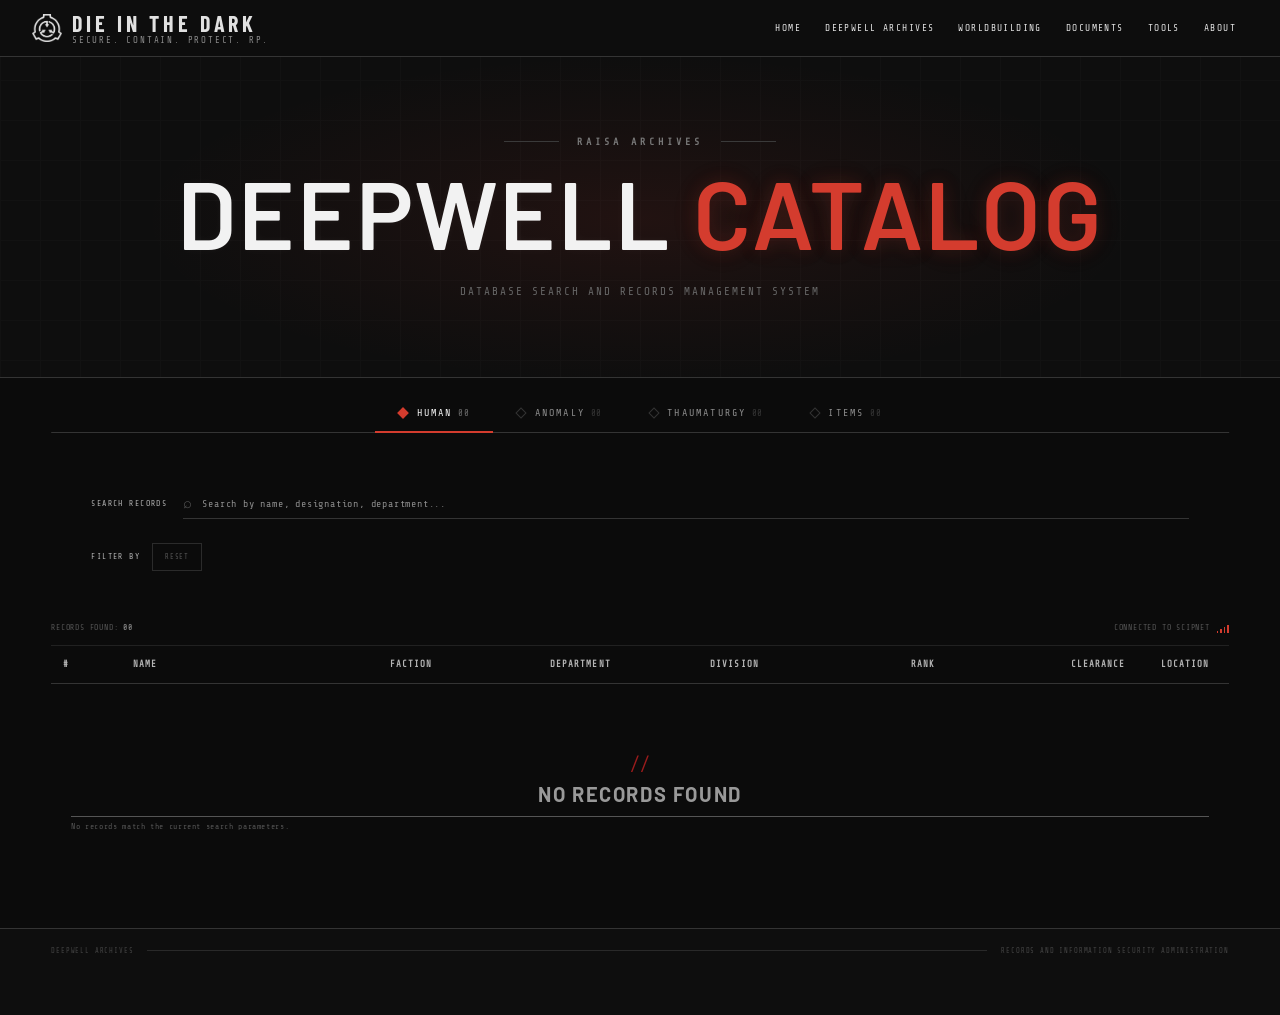
==== commit 08594440: "Added items to database" ====
--- a/database.html
+++ b/database.html
@@ -88,6 +88,16 @@
                         THAUMATURGY
 
                         <span class="tab-count" id="thaumaturgy-count">00</span>
+
+                    </button>
+
+                    <button class="database-tab" data-type="ITEMS">
+
+                        <span class="tab-indicator"></span>
+
+                        ITEMS
+
+                        <span class="tab-count" id="items-count">00</span>
 
                     </button>
 
--- a/css/style.css
+++ b/css/style.css
@@ -145,8 +145,8 @@
 
     opacity: 0.7;
 
-    -webkit-mask: url("../images/logo.png") center / contain no-repeat;
-    mask: url("../images/logo.png") center / contain no-repeat;
+    -webkit-mask: var(--divider-logo, url("../images/logo.png")) center / contain no-repeat;
+    mask: var(--divider-logo, url("../images/logo.png")) center / contain no-repeat;
 }
 
 .announcement-bar {
--- a/css/database.css
+++ b/css/database.css
@@ -389,6 +389,11 @@
     width: max-content;
     min-width: 100%;
     max-width: min(280px, 85vw);
+    max-height: 280px;
+    overflow-y: auto;
+    overscroll-behavior: contain;
+    scrollbar-width: thin;
+    scrollbar-color: var(--neutral-500) var(--neutral-850);
     padding: 5px 0;
     background: var(--neutral-850);
     border: 1px solid var(--neutral-500);
@@ -592,6 +597,18 @@
     align-items: center;
 }
 
+.table-header.items-layout,
+.character-row.items-layout {
+    grid-template-columns:
+        60px
+        minmax(240px, 3fr)
+        minmax(160px, 1.4fr)
+        minmax(120px, 1fr)
+        minmax(100px, 0.8fr);
+    min-width: 760px;
+    align-items: center;
+}
+
 /* Header structure */
 
 .table-header {
@@ -657,7 +674,8 @@
 /* Primary identifiers and names */
 
 .character-id,
-.anomaly-id {
+.anomaly-id,
+.items-number-cell {
     font-family: var(--font-mono);
     font-size: 9px;
     color: var(--neutral-250);
@@ -665,7 +683,8 @@
 
 .character-name,
 .anomaly-codename,
-.character-row .thaumaturgy-name-cell {
+.character-row .thaumaturgy-name-cell,
+.character-row .items-name-cell {
     position: relative;
     display: flex;
     align-items: center;
@@ -695,7 +714,9 @@
 .thaumaturgy-type-cell,
 .thaumaturgy-complexity-cell,
 .thaumaturgy-study-cell,
-.thaumaturgy-activation-cell {
+.thaumaturgy-activation-cell,
+.items-category-cell,
+.items-price-cell {
     min-width: 0;
     font-family: var(--font-mono);
     font-size: 9px;
@@ -1007,6 +1028,64 @@
     width: 100%;
     min-width: 0;
 }
+
+
+/* =========================================================
+   ITEMS
+========================================================= */
+
+.character-row .items-name-cell {
+    padding-top: 10px;
+    padding-bottom: 10px;
+    color: var(--neutral-100);
+    text-transform: uppercase;
+    line-height: 1.3;
+}
+
+.items-price-cell {
+    color: var(--neutral-50);
+}
+
+.items-details-meta {
+    display: grid;
+    grid-template-columns: repeat(3, minmax(0, 1fr));
+    gap: 12px;
+    margin-bottom: 24px;
+}
+
+.items-details-meta .details-value {
+    min-width: 0;
+    overflow: visible;
+    text-overflow: clip;
+    white-space: normal;
+    overflow-wrap: anywhere;
+}
+
+.expense-badge {
+    --expense: var(--neutral-150);
+    display: inline-flex;
+    align-items: center;
+    gap: 7px;
+    color: inherit;
+    font-family: var(--font-mono);
+    font-size: 9px;
+    letter-spacing: 0.1em;
+    text-transform: uppercase;
+}
+
+.expense-triangle {
+    width: 0;
+    height: 0;
+    border-right: 4px solid transparent;
+    border-bottom: 7px solid var(--expense);
+    border-left: 4px solid transparent;
+}
+
+.expense-incidental { --expense: #6fb36a; }
+.expense-standard { --expense: #5b9bd5; }
+.expense-unusual { --expense: #d4c04a; }
+.expense-major { --expense: #d98a3d; }
+.expense-extreme { --expense: var(--accent-bright); }
 
 .thaumaturgy-description p {
     white-space: pre-wrap;
@@ -1630,6 +1709,11 @@
     .table-header.thaumaturgy-layout,
     .character-row.thaumaturgy-layout {
         min-width: 750px;
+    }
+
+    .table-header.items-layout,
+    .character-row.items-layout {
+        min-width: 760px;
     }
 
     .details-meta {
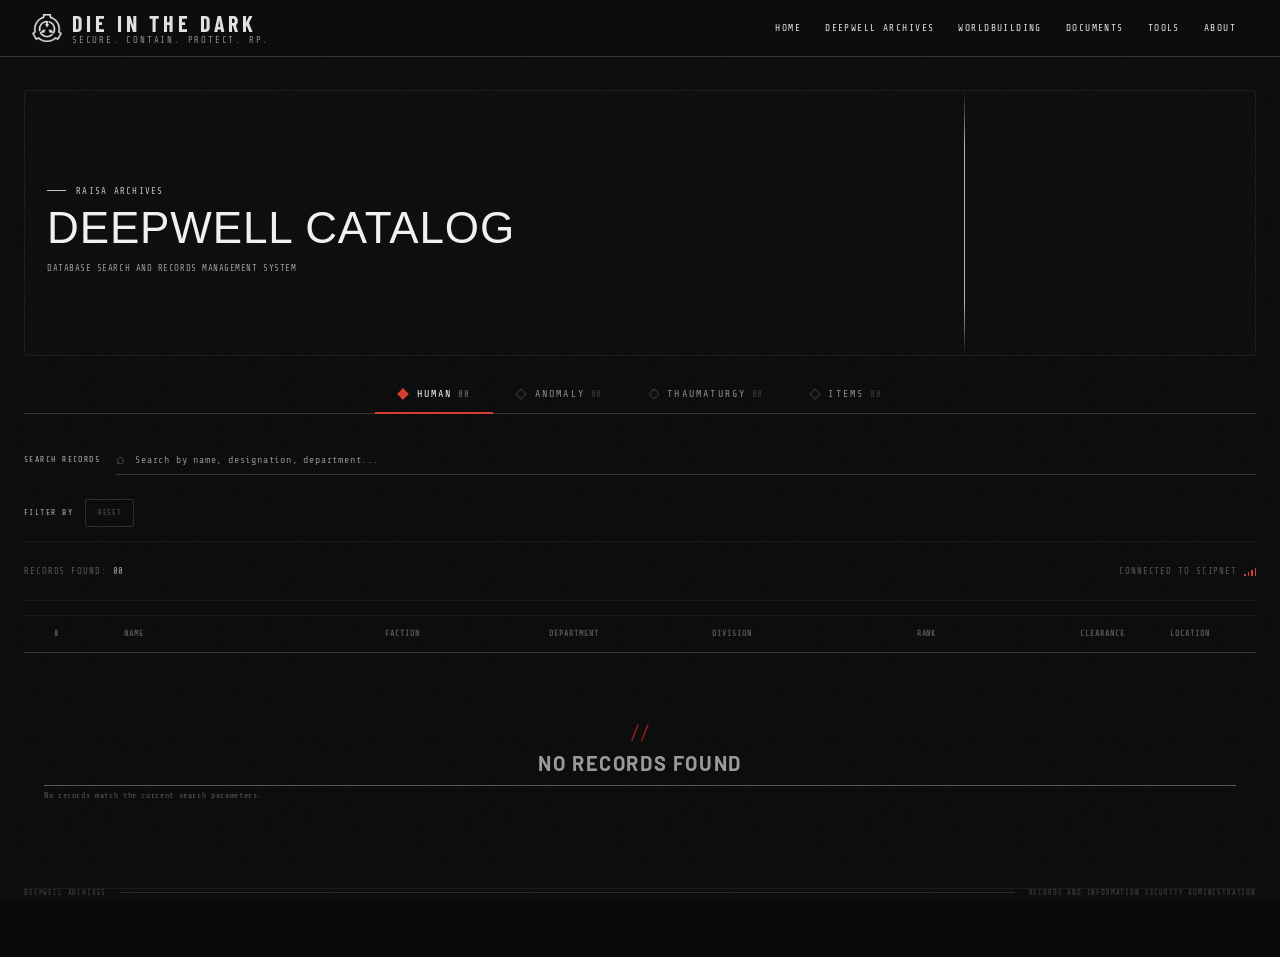
==== commit 4ed4a525: "Update" ====
--- a/database.html
+++ b/database.html
@@ -20,6 +20,7 @@
 </head>
 
 <body>
+<svg width="0" height="0" style="position:absolute" aria-hidden="true"><filter id="plate-levels" color-interpolation-filters="sRGB"><feComponentTransfer><feFuncR type="linear" slope=".9" intercept=".0431"/><feFuncG type="linear" slope=".9" intercept=".0431"/><feFuncB type="linear" slope=".9" intercept=".0431"/></feComponentTransfer></filter></svg>
 
     <!-- NAVIGATION -->
     <div data-include-navbar></div>
@@ -31,6 +32,7 @@
 
         <!-- DATABASE HEADER -->
         <header class="database-header">
+            <img class="plate-art" src="https://images-wixmp-ed30a86b8c4ca887773594c2.wixmp.com/f/d11d829f-a832-496d-b606-95c8ce011d10/dbq5i54-1dcf5e85-aa26-48e6-a8de-4e54480505de.png/v1/fill/w_1296,h_617,q_70,strp/scp_469_by_amamidori_dbq5i54-pre.jpg?token=eyJ0eXAiOiJKV1QiLCJhbGciOiJIUzI1NiJ9.[base64].BFshCuPKeipgIT4Gyxxm7rG9P9uCy2i8S9IAXktz6q8" alt="">
 
             <div class="database-classification">
                 <span class="classification-line"></span>
--- a/css/database.css
+++ b/css/database.css
@@ -1099,8 +1099,7 @@
 ========================================================= */
 
 .delta-green-panel {
-    padding-top: 14px;
-    border-top: 1px solid rgba(var(--neutral-mid-rgb), 0.18);
+    padding-top: 4px;
 }
 
 .delta-green-panel summary {
@@ -1155,7 +1154,7 @@
 }
 
 .delta-green-content {
-    padding: 22px 0 4px;
+    padding: 14px 0 4px;
 }
 
 
@@ -2089,3 +2088,442 @@
 
 
 }
+
+
+/* =========================================================
+   SECTION LABELS (shared by summary + inventory)
+========================================================= */
+
+.details-blurb-label,
+.inv-section-title {
+    display: flex;
+    align-items: center;
+    gap: 10px;
+    font-family: var(--font-mono);
+    font-size: 8px;
+    letter-spacing: 0.16em;
+    color: var(--neutral-350);
+}
+
+.details-blurb-label {
+    color: var(--red-bright);
+}
+
+.details-blurb-label::after {
+    content: "";
+    flex: 1;
+    height: 0;
+    border-top: 1px solid rgba(var(--neutral-mid-rgb), 0.16);
+}
+
+/* Basic information: ticked fields */
+
+.details-field {
+    padding-left: 12px;
+    border-left: 1px solid rgba(var(--neutral-mid-rgb), 0.28);
+    transition: border-color 0.15s ease;
+}
+
+.details-field:hover {
+    border-left-color: var(--red-bright);
+}
+
+
+/* =========================================================
+   INVENTORY PANEL
+========================================================= */
+
+.inventory-panel {
+    grid-column: 1 / -1;
+    width: 100%;
+    padding-top: 4px;
+}
+
+.inventory-panel > .details-blurb-label {
+    margin-bottom: 8px;
+}
+
+.inv-section + .inv-section {
+    margin-top: 22px;
+}
+
+.inv-section-title {
+    margin-bottom: 8px;
+    color: var(--neutral-300);
+}
+
+.inv-section-title span {
+    color: var(--neutral-400);
+}
+
+/* Thaumaturgy: bracketed tiles, click to read the description */
+
+.inv-spells {
+    display: grid;
+    grid-template-columns: repeat(auto-fill, minmax(340px, 1fr));
+    gap: 16px 22px;
+}
+
+.inv-spell {
+    position: relative;
+    min-width: 0;
+}
+
+.inv-spell::before,
+.inv-spell::after {
+    content: "";
+    position: absolute;
+    width: 9px;
+    height: 9px;
+    border: 0 solid rgba(var(--neutral-mid-rgb), 0.45);
+    pointer-events: none;
+    transition: border-color 0.15s ease;
+}
+
+.inv-spell::before {
+    top: 0;
+    left: 0;
+    border-width: 1px 0 0 1px;
+}
+
+.inv-spell::after {
+    right: 0;
+    bottom: 0;
+    border-width: 0 1px 1px 0;
+}
+
+.inv-spell:hover::before,
+.inv-spell:hover::after,
+.inv-spell[open]::before,
+.inv-spell[open]::after {
+    border-color: var(--red-bright);
+}
+
+.inv-spell summary {
+    position: relative;
+    display: grid;
+    grid-template-columns: 52px minmax(0, 1fr);
+    gap: 14px;
+    padding: 12px 14px;
+    cursor: pointer;
+    list-style: none;
+}
+
+.inv-spell summary::-webkit-details-marker {
+    display: none;
+}
+
+.inv-spell .inv-item-qty {
+    font-size: 17px;
+}
+
+.inv-spell:hover .inv-item-name,
+.inv-spell[open] .inv-item-name {
+    color: var(--neutral-25);
+}
+
+.inv-spell p {
+    margin: 0;
+    padding: 10px 14px 14px;
+    border-top: 1px solid rgba(var(--neutral-mid-rgb), 0.14);
+    font-size: 12px;
+    line-height: 1.65;
+    color: var(--neutral-200);
+    text-align: justify;
+    white-space: pre-line;
+    overflow-wrap: anywhere;
+}
+
+/* Top-right and bottom-left brackets (the other two use ::before/::after) */
+
+.inv-item,
+.inv-spell {
+    --bracket: rgba(var(--neutral-mid-rgb), 0.45);
+    background:
+        linear-gradient(var(--bracket), var(--bracket)) top right / 9px 1px no-repeat,
+        linear-gradient(var(--bracket), var(--bracket)) top right / 1px 9px no-repeat,
+        linear-gradient(var(--bracket), var(--bracket)) bottom left / 9px 1px no-repeat,
+        linear-gradient(var(--bracket), var(--bracket)) bottom left / 1px 9px no-repeat;
+}
+
+.inv-item:hover,
+.inv-spell:hover,
+.inv-spell[open] {
+    --bracket: var(--red-bright);
+}
+
+/* Items: bracketed spec entries with a quantity stamp */
+
+.inv-items {
+    display: grid;
+    grid-template-columns: repeat(3, minmax(0, 1fr));
+    gap: 16px 22px;
+}
+
+.inv-item {
+    position: relative;
+    display: grid;
+    grid-template-columns: 42px minmax(0, 1fr);
+    gap: 14px;
+    min-width: 0;
+    padding: 12px 14px;
+}
+
+.inv-item::before,
+.inv-item::after {
+    content: "";
+    position: absolute;
+    width: 9px;
+    height: 9px;
+    border: 0 solid rgba(var(--neutral-mid-rgb), 0.45);
+    transition: border-color 0.15s ease;
+}
+
+.inv-item::before {
+    top: 0;
+    left: 0;
+    border-width: 1px 0 0 1px;
+}
+
+.inv-item::after {
+    right: 0;
+    bottom: 0;
+    border-width: 0 1px 1px 0;
+}
+
+.inv-item:hover::before,
+.inv-item:hover::after {
+    border-color: var(--red-bright);
+}
+
+.inv-item-qty {
+    display: flex;
+    flex-direction: column;
+    align-items: center;
+    justify-content: center;
+    gap: 3px;
+    padding-right: 12px;
+    border-right: 1px solid rgba(var(--neutral-mid-rgb), 0.2);
+    font-family: var(--font-mono);
+    font-size: 20px;
+    line-height: 1;
+    color: var(--red-bright);
+}
+
+.inv-item-qty-label {
+    font-size: 6px;
+    letter-spacing: 0.18em;
+    color: var(--neutral-350);
+}
+
+.inv-item-body {
+    min-width: 0;
+}
+
+.inv-item-category {
+    margin-bottom: 3px;
+    font-family: var(--font-mono);
+    font-size: 7px;
+    letter-spacing: 0.16em;
+    text-transform: uppercase;
+    color: var(--neutral-350);
+}
+
+.inv-item-name {
+    font-family: var(--font-mono);
+    font-size: 11px;
+    letter-spacing: 0.1em;
+    text-transform: uppercase;
+    color: var(--neutral-100);
+    overflow-wrap: anywhere;
+}
+
+.inv-specs {
+    display: flex;
+    flex-direction: column;
+    gap: 3px;
+    margin: 8px 0 0;
+}
+
+.inv-spec {
+    display: flex;
+    align-items: baseline;
+    gap: 6px;
+    font-family: var(--font-mono);
+}
+
+.inv-spec dt {
+    flex-shrink: 0;
+    font-size: 7px;
+    letter-spacing: 0.14em;
+    text-transform: uppercase;
+    color: var(--neutral-350);
+}
+
+.inv-spec::before {
+    content: "";
+    order: 1;
+    flex: 1;
+    min-width: 8px;
+    border-bottom: 1px dotted rgba(var(--neutral-mid-rgb), 0.35);
+}
+
+.inv-spec dd {
+    order: 2;
+    margin: 0;
+    font-size: 10px;
+    letter-spacing: 0.06em;
+    color: var(--neutral-100);
+    text-align: right;
+    overflow-wrap: anywhere;
+}
+
+@media (max-width: 900px) {
+    .inv-items {
+        grid-template-columns: repeat(2, minmax(0, 1fr));
+    }
+}
+
+@media (max-width: 560px) {
+    .inv-items {
+        grid-template-columns: minmax(0, 1fr);
+    }
+}
+
+/* JCInk-style skin for the Deepwell catalog (mockup). Loaded after database.css. */
+
+:root {
+    --sk-card: #0f0f0f;
+    --sk-card-top: #121212;
+    --sk-line: rgba(255, 255, 255, .06);
+    --sk-line-strong: rgba(255, 255, 255, .16);
+}
+
+body {
+    font-size: 12px;
+    background: #0a0a0a;
+}
+
+body::before {
+    content: "";
+    position: fixed;
+    z-index: 10;
+    inset: 0;
+    pointer-events: none;
+    opacity: .045;
+    background-image: url("data:image/svg+xml,%3Csvg xmlns='http://www.w3.org/2000/svg' width='200' height='200'%3E%3Cfilter id='n'%3E%3CfeTurbulence type='fractalNoise' baseFrequency='.9' numOctaves='2' stitchTiles='stitch'/%3E%3C/filter%3E%3Crect width='100%25' height='100%25' filter='url(%23n)'/%3E%3C/svg%3E");
+}
+
+.database-page { width: min(1240px, calc(100% - 48px)); padding: 90px 0 60px; }
+
+/* hero plate */
+.database-header {
+    min-height: 200px;
+    display: flex;
+    flex-direction: column;
+    align-items: flex-start;
+    justify-content: center;
+    text-align: left;
+    overflow: hidden;
+    margin-bottom: 18px;
+    padding: 40px 22px 24px;
+    background: #0b0b0b;
+    border: 1px solid var(--sk-line);
+    border-radius: 2px;
+}
+.database-header::before {
+    inset: 0; left: 0; width: auto; transform: none;
+    background: none;
+}
+.database-header::after {display: none;
+    content: ""; position: absolute; z-index: -1; width: 270px; aspect-ratio: 1; right: 12%; top: 50%; transform: translateY(-50%);
+    border: 1px solid rgba(236,236,236,.24); border-radius: 50%;
+    box-shadow: 0 0 0 16px rgba(0,0,0,.04), 0 0 0 17px rgba(236,236,236,.1), 0 0 0 48px rgba(0,0,0,.04), 0 0 0 49px rgba(236,236,236,.07);
+}
+.plate-art { position: absolute; z-index: -2; inset: 0 0 0 auto; width: 62%; height: 100%; object-fit: cover; object-position: 50% 50%; filter: url(#plate-levels); -webkit-mask-image: linear-gradient(120deg, transparent 8%, rgba(0,0,0,.02) 14%, rgba(0,0,0,.08) 20%, rgba(0,0,0,.2) 26%, rgba(0,0,0,.4) 32%, rgba(0,0,0,.62) 38%, rgba(0,0,0,.82) 44%, rgba(0,0,0,.94) 50%, #000 56%, #000 85%, transparent 100%), linear-gradient(to bottom, transparent 0, #000 20%, #000 80%, transparent 100%); -webkit-mask-composite: source-in; mask-image: linear-gradient(120deg, transparent 8%, rgba(0,0,0,.02) 14%, rgba(0,0,0,.08) 20%, rgba(0,0,0,.2) 26%, rgba(0,0,0,.4) 32%, rgba(0,0,0,.62) 38%, rgba(0,0,0,.82) 44%, rgba(0,0,0,.94) 50%, #000 56%, #000 85%, transparent 100%), linear-gradient(to bottom, transparent 0, #000 20%, #000 80%, transparent 100%); mask-composite: intersect; }
+.plate-topline { position: absolute; top: 14px; left: 22px; right: 22px; display: flex; justify-content: space-between; gap: 16px; padding-bottom: 8px; color: #b0b0b0; border-bottom: 1px solid var(--sk-line-strong); font-size: 8px; letter-spacing: .1em; }
+.database-classification { justify-content: flex-start; gap: 10px; margin-bottom: 10px; font-size: 9px; font-weight: 400; letter-spacing: .14em; color: #c4c4c4; }
+.database-classification .classification-line:last-child { display: none; }
+.classification-line { width: 19px; background: currentColor; }
+.database-header h1 { font-size: 44px; font-weight: 500; line-height: .98; letter-spacing: .02em; }
+.title-primary, .title-accent { color: var(--neutral-10); text-shadow: none; }
+.title-accent::before { content: ""; }
+.database-header > p { margin: 12px 0 0; text-align: left; font-size: 9px; font-weight: 400; letter-spacing: .06em; color: #9a9a9a; }
+
+/* body section */
+.database-container { width: auto; margin: 0; padding: 0; background: transparent; border: 0; }
+.database-container-contents { width: 100%; }
+
+
+.database-controls { padding: 15px 0 14px; }
+.filter-select { border-radius: 2px; background: var(--sk-card); border-color: var(--sk-line); }
+.filter-dropdown { border-radius: 2px; border: 1px solid var(--sk-line-strong); }
+.filter-reset { border-radius: 2px; }
+
+.database-status { padding: 12px 0; border-block: 1px solid var(--sk-line); margin-bottom: 14px; font-size: 9px; letter-spacing: .1em; }
+
+/* table becomes a stack of cards */
+.character-table { overflow: visible; }
+.table-header { padding: 0 18px; border: 0; border-top: 1px solid var(--sk-line); border-bottom: 1px solid var(--sk-line-strong); color: #555; }
+.table-header .table-cell { font-size: 8px; letter-spacing: .12em; color: #555; }
+.character-record {
+    position: relative;
+    margin: 0;
+    background: transparent;
+    border: 0;
+    border-bottom: 1px solid var(--sk-line);
+    border-radius: 0;
+    transition: background .2s;
+}
+.character-record::before {
+    content: ""; position: absolute; left: 0; top: 0; bottom: 0; width: 2px;
+    background: var(--accent-bright); opacity: 0; transition: opacity .2s;
+}
+.character-record.expanded::before { opacity: 1; }
+.character-row::before {
+    content: ""; position: absolute; left: 0; top: 0; bottom: 0; width: 2px;
+    background: var(--accent-bright); opacity: 0; transition: opacity .2s; pointer-events: none;
+}
+.character-row:hover { background: rgba(255,255,255,.018); }
+.character-row:hover::before { opacity: 1; }
+.character-row { padding: 0 18px; position: relative; }
+.character-row .table-cell, .character-name, .anomaly-codename { text-transform: uppercase; letter-spacing: .04em; }
+.character-name, .anomaly-codename, .character-row .thaumaturgy-name-cell, .character-row .items-name-cell { font-size: 13px; font-weight: 500; }
+.character-row:hover .expand-button, .character-row.expanded .expand-button { color: var(--accent-bright) !important; }
+.character-row.expanded { background: rgba(255,255,255,.018); border-bottom: 1px solid var(--sk-line); }
+.character-details { background: rgba(0,0,0,.18); }
+
+/* faction logo as the HP/WP/SAN slider knob: no circle, dark fill hugs the logo's outline */
+.dg-resource-meter[style*="--knob-image"] .dg-resource-indicator {
+    width: 20px;
+    height: 20px;
+    border: 0;
+    border-radius: 0;
+    background: none;
+    box-shadow: none;
+    filter: drop-shadow(0 0 1px #0b0b0c) drop-shadow(0 0 1px #0b0b0c) drop-shadow(0 0 1px #0b0b0c);
+}
+.dg-resource-meter[style*="--knob-image"] .dg-resource-indicator::before,
+.dg-resource-meter[style*="--knob-image"] .dg-resource-indicator::after {
+    content: "";
+    position: absolute;
+    inset: 0;
+    -webkit-mask: var(--knob-image) center / contain no-repeat;
+    mask: var(--knob-image) center / contain no-repeat;
+}
+.dg-resource-meter[style*="--knob-image"] .dg-resource-indicator::before {
+    inset: -1px;
+    background: #0a0a0a;
+}
+.dg-resource-meter[style*="--knob-image"] .dg-resource-indicator::after {
+    background: var(--text);
+}
+
+.database-footer { border-top: 1px solid var(--sk-line); }
+
+@media (max-width: 960px) {
+    .database-page { width: calc(100% - 36px); }
+    .plate-art { width: 100%; }
+    .database-header::after {display: none; right: 6%; width: 200px; }
+    .database-header h1 { font-size: 32px; }
+}
